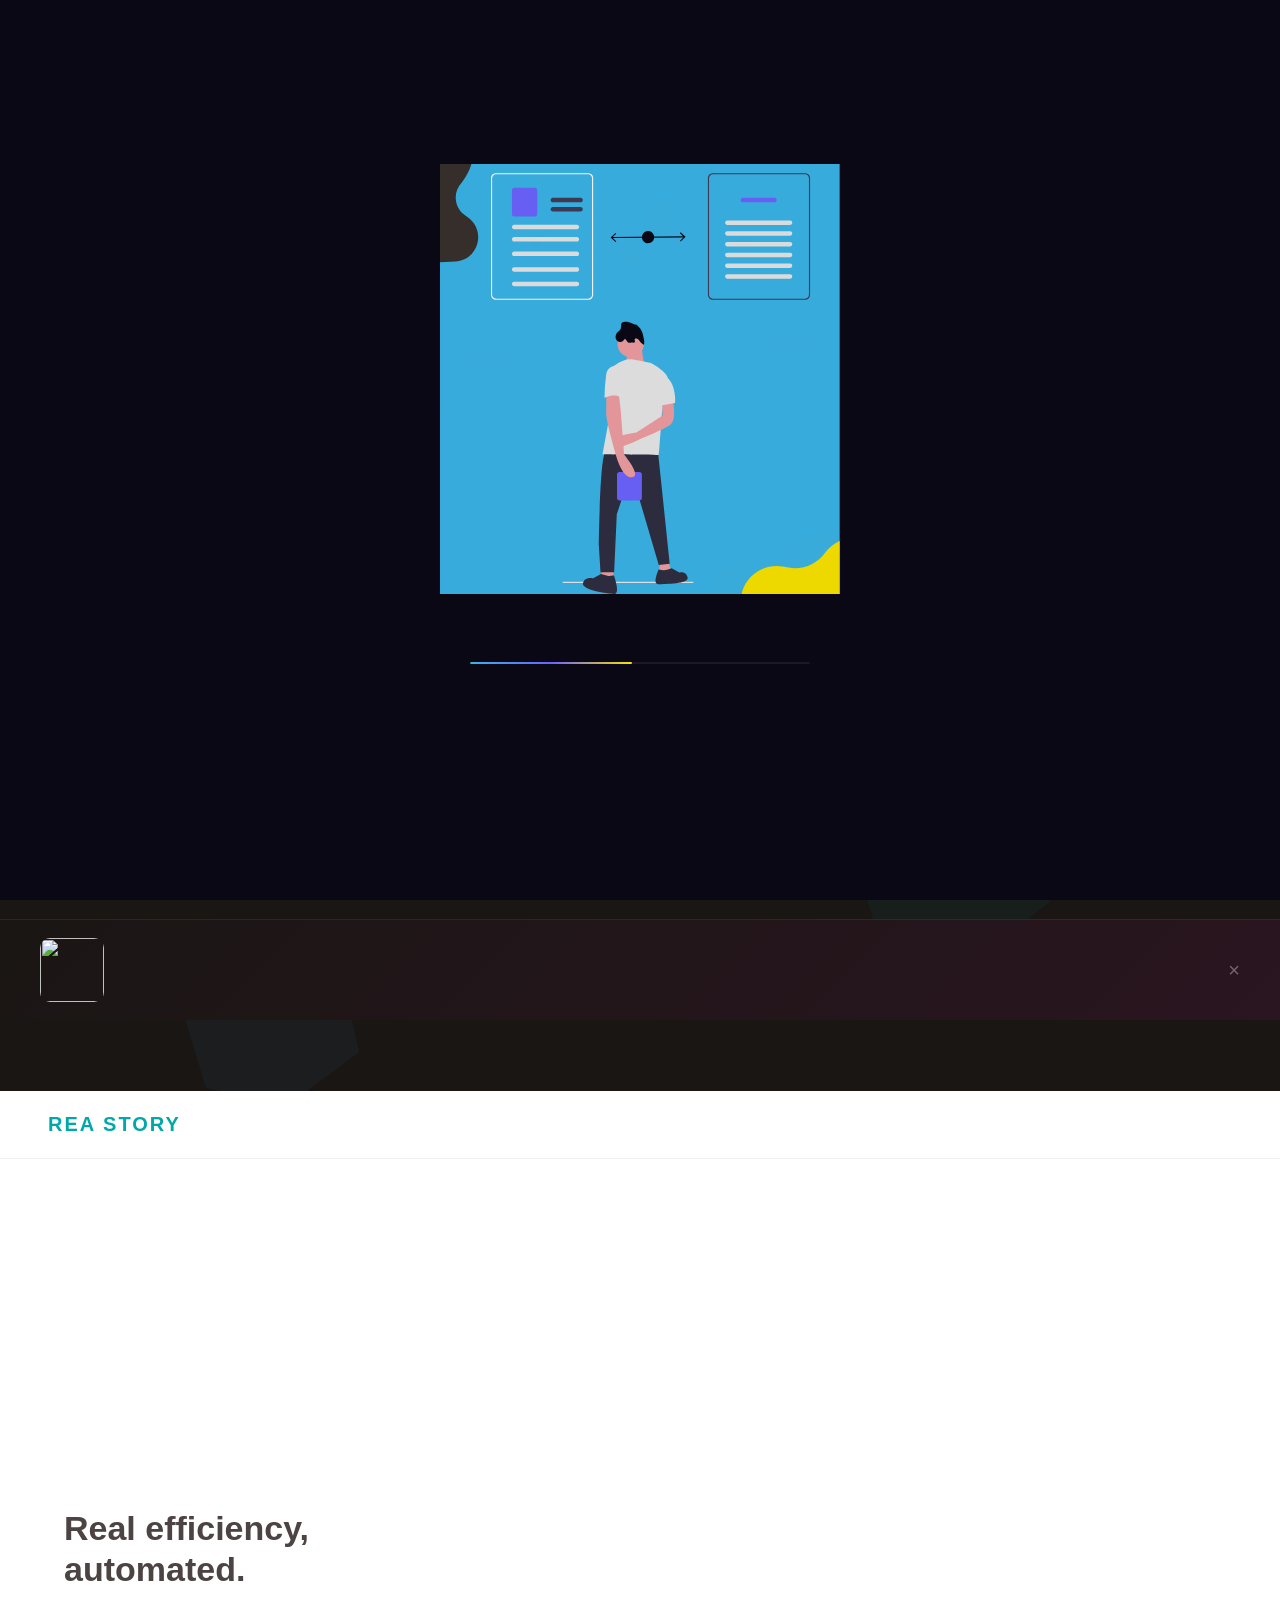
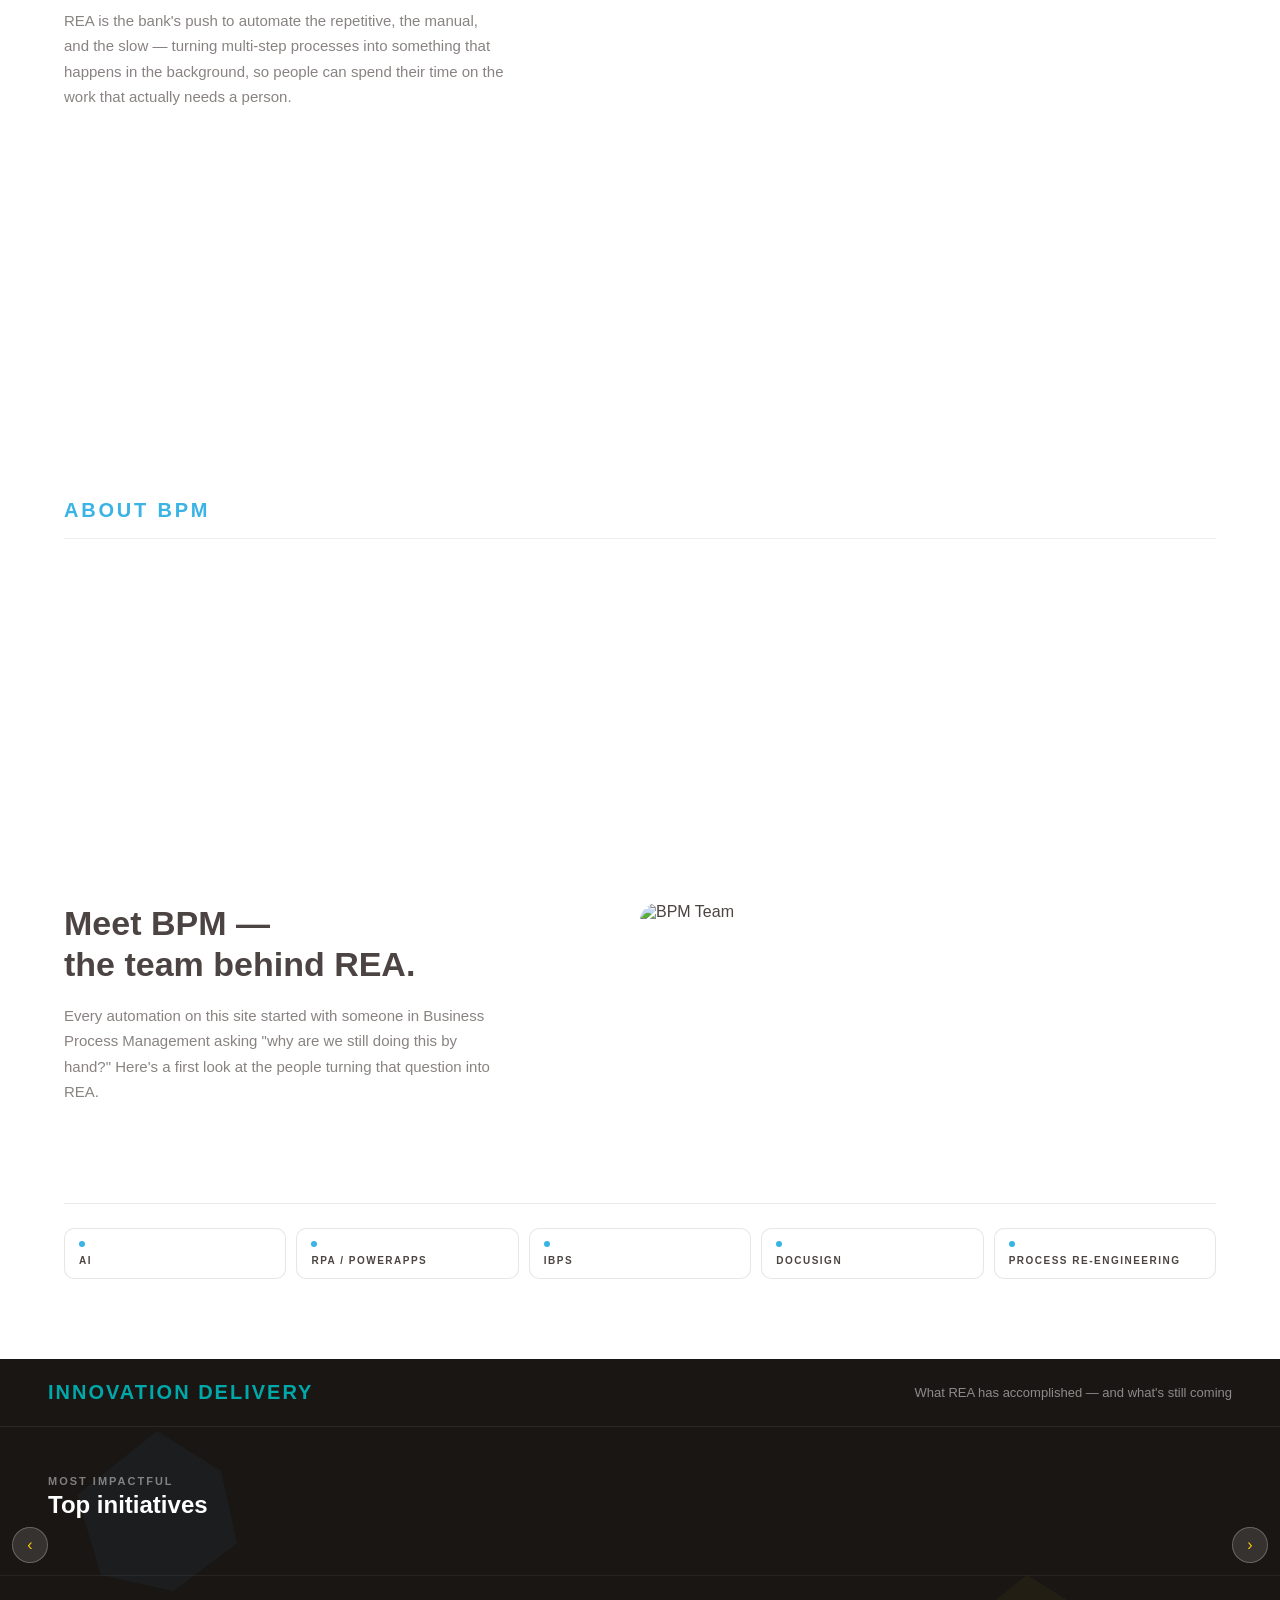
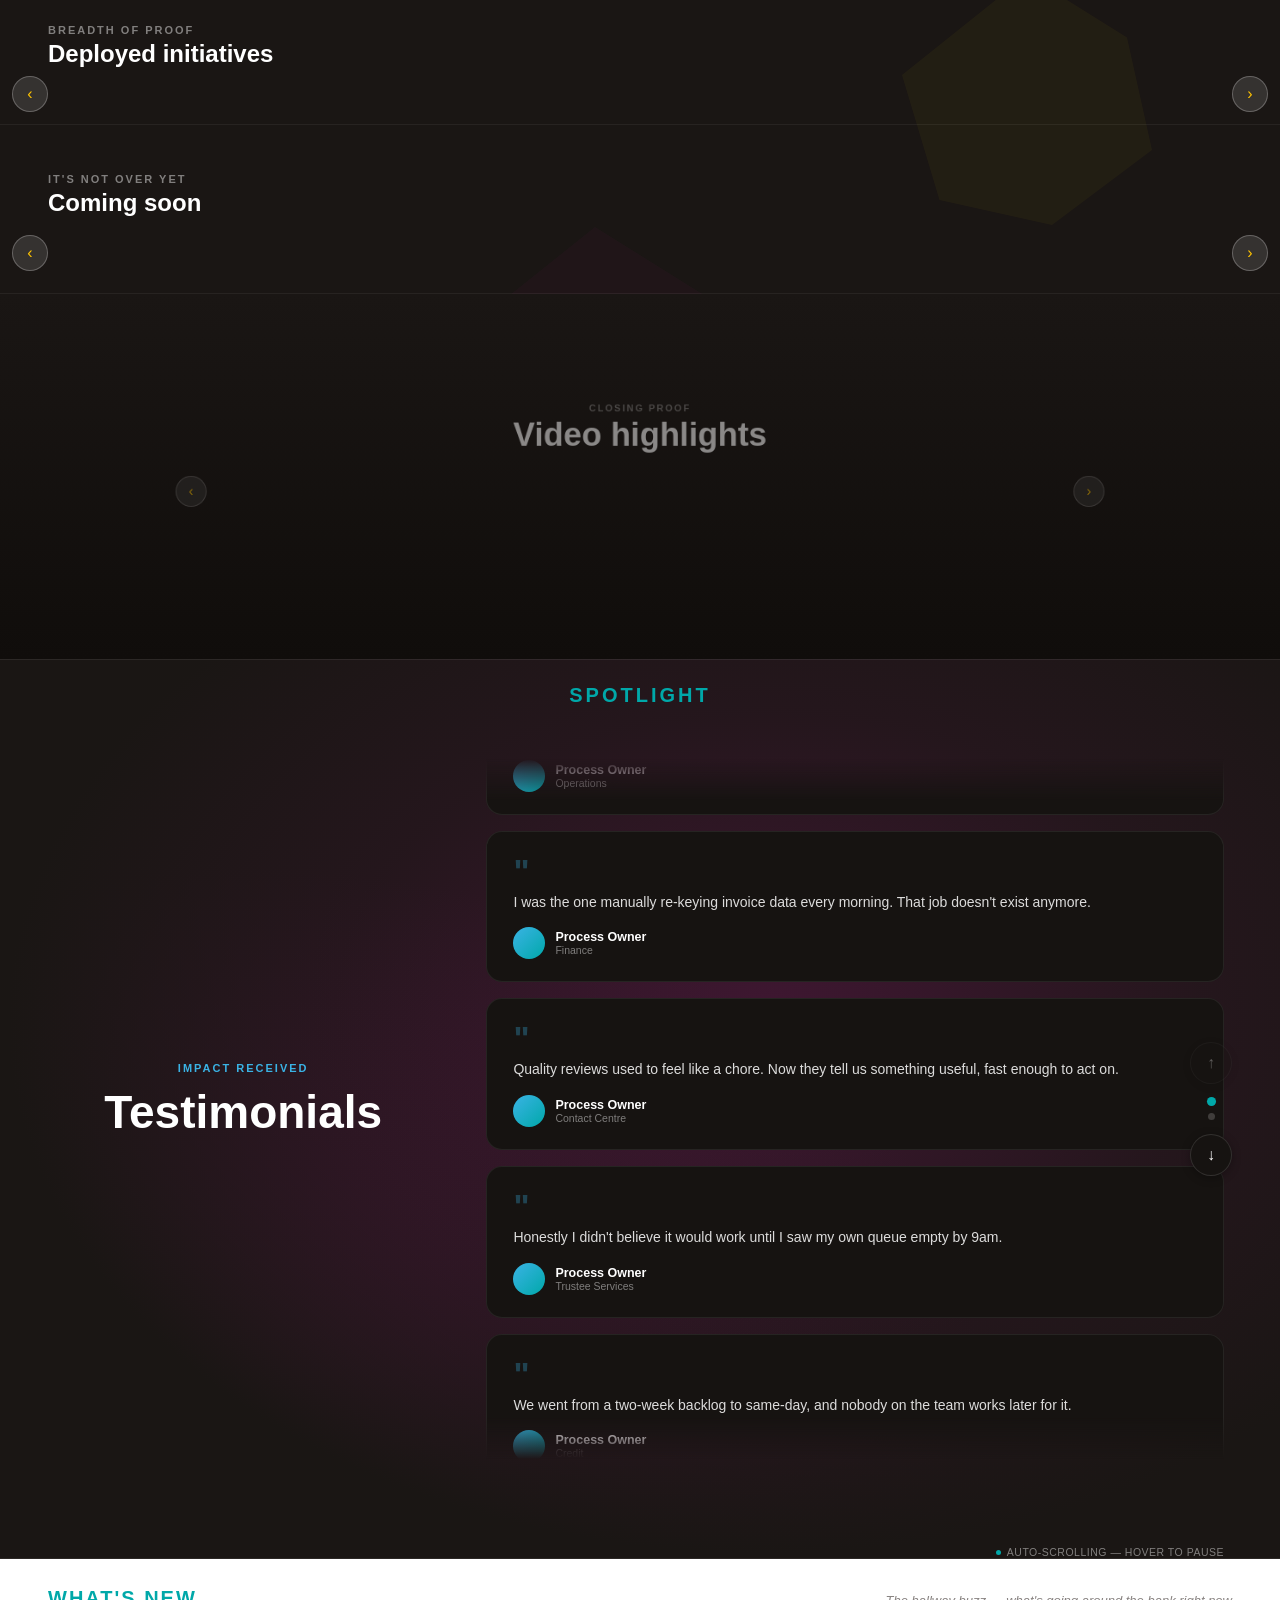
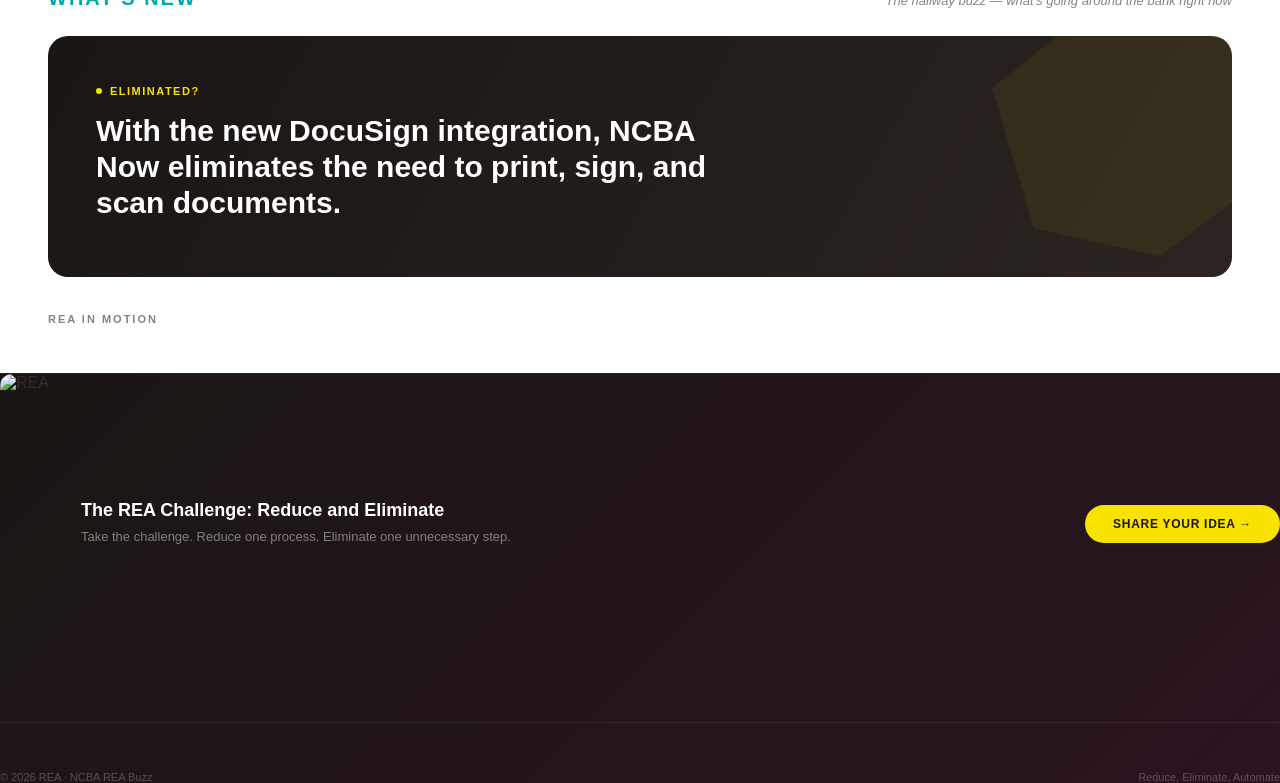
==== index.html @ f78baf96 "Landing banner -> aligned with campaign" ====
<!doctype html>
<html lang="en">

<head>
  <meta charset="UTF-8" />
  <title>REA Buzz</title>
  <link rel="icon" type="image/svg+xml"
    href="[data-uri]">
  <link rel="stylesheet" href="styles.css" />
</head>

<body>
  <!-- CAMPAIGN LOADER — shown once per session, alternates randomly -->
  <div id="campaign-loader" class="campaign-loader">
    <div id="loader-mount" class="loader-mount"></div>
  </div>
  <nav class="masternav">
    <div class="masternav-logo">
      <img
        src="[data-uri]"
        alt="REA Logo" class="masternav-logo-img" />
      <p class="masternav-logo-text">Rea <span class="masternav-logo-accent">Buzz</span></p>
    </div>
    <div class="masternav-links">
      <a href="#sec-landing" class="masternav-link active" data-target="sec-landing">Home</a>
      <a href="#sec-reastory" class="masternav-link" data-target="sec-reastory">REA Story</a>
      <a href="#sec-innovation" class="masternav-link" data-target="sec-innovation">Innovations Delivered</a>
      <a href="#sec-spotlight" class="masternav-link" data-target="sec-spotlight">Testimonials</a>
      <a href="#sec-whatsnew" class="masternav-link" data-target="sec-whatsnew">What's New</a>
      <a href="https://apps.powerapps.com/play/e/7a3eb501-64ec-ed0a-adcb-23e9d3acc947/a/40c8c956-cde8-4a50-93df-ff36cc1200c9?screen=2"
        class="masternav-dashboard-btn" target="_blank">
        <span class="masternav-dashboard-dot"></span>
        Dashboard
      </a>

    </div>
  </nav>

  <section id="sec-landing" class="page-section">
    <!-- Snowflake depth field: layered facets at fixed depths, drift subtly on scroll -->
    <div class="depth-field" id="depthField-landing">
      <div class="depth-shard s1" data-speed="0.04"></div>
      <div class="depth-shard s2" data-speed="0.08"></div>
      <div class="depth-shard s3" data-speed="0.03"></div>
      <div class="depth-shard s4" data-speed="0.06"></div>
      <div class="depth-shard s5" data-speed="0.05"></div>
    </div>



    <!-- MARQUEE: bigger, bolder -->
    <div class="marquee-wrap">
      <a href="#" target="_blank">
        <div class="marquee">
          <span class="marquee-item highlight"><span class="shard"></span><b>120,000+</b> man-hours saved this
            year</span>
          <span class="marquee-item"><span class="shard"></span><b>42</b> initiatives deployed across
            REA</span>
          <span class="marquee-item"><span class="shard"></span><b>KES 380M</b> in cost savings to
            date</span>
          <span class="marquee-item"><span class="shard"></span><b>7</b> verticals actively
            automating</span>
          <span class="marquee-item highlight"><span class="shard"></span><b>120,000+</b> man-hours saved this
            year</span>
          <span class="marquee-item"><span class="shard"></span><b>42</b> initiatives deployed across
            REA</span>
          <span class="marquee-item"><span class="shard"></span><b>KES 380M</b> in cost savings to
            date</span>
          <span class="marquee-item"><span class="shard"></span><b>7</b> verticals actively
            automating</span>
        </div>
      </a>
    </div>

    <!-- UNIFIED LANDING GRID -->
    <div class="landing-layout">

      <!-- TOP ROW: hero text left, video panel right -->
      <div class="hero" id="hero-landing">
        <div class="hero-bg-year">2026</div>
        <div class="hero-content">
          <div class="hero-eyebrow" data-c="hero-eyebrow">
            Reduce Eliminate Automate
          </div>
          <h1>
            <span class="sun">Transforming</span><br />how we
            <span class="accent">work</span> at
            <span class="passion">NCBA</span>.
          </h1>
        </div>
      </div>

      <!-- Video panel sits to the right of the hero text -->
      <div class="panel panel-video" id="video-landing">
        <div class="panel-label">Video highlights</div>
        <div class="video-slider">
          <div class="video-track" id="videoTrack-landing">
            <div class="video-slide" data-slide="0">
              <img class="video-thumb" data-c="video-thumb-0" alt="H1 Summary" />
              <div class="video-play"></div>
              <div class="video-meta">
                <div class="tag" data-c="video-tag-0">H1 Summary · 1 min</div>
                <h4 data-c="video-title-0">Six months of REA, in one sitting</h4>
              </div>
            </div>
            <div class="video-slide" data-slide="1">
              <img class="video-thumb" data-c="video-thumb-1" alt="EVA Video" />
              <div class="video-play"></div>
              <div class="video-meta">
                <div class="tag" data-c="video-tag-1">EVA · 1 min</div>
                <h4 data-c="video-title-1">Inside the assistant powering REA</h4>
              </div>
            </div>
          </div>
          <button class="video-nav prev" onclick="moveSlide_landing(-1)" aria-label="Previous video">‹</button>
          <button class="video-nav next" onclick="moveSlide_landing(1)" aria-label="Next video">›</button>
        </div>
        <div class="video-dots">
          <span class="vdot active" onclick="goToSlide_landing(0)"></span>
          <span class="vdot" onclick="goToSlide_landing(1)"></span>
        </div>
      </div>

      <!-- BOTTOM ROW: featured initiative left, storyhub right — same height -->
      <a href="spotlight.html">
        <div class="panel panel-initiative" id="initiative-landing">
          <div class="panel-label">Featured initiative</div>
          <div class="initiative-art">
            <img data-c="fi-image" alt="Document Approval, reimagined" />
          </div>
          <div class="initiative-body">
            <h3 data-c="fi-title">Document Approval, reimagined</h3>
            <p data-c="fi-body">
              Here's the story behind the workflow that quietly changed how
              the bank signs off on everything.
            </p>
            <a class="cta-link" data-c="fi-cta" href="spotlight.html">See the full story →</a>
          </div>
        </div>
      </a>

      <div class="panel panel-headlines">
        <div class="panel-label">Around the storyhub</div>
        <div class="headline-list" id="list-storyhub">
          <!-- Injected by JS -->
        </div>

        <!-- REA banner fills remaining space -->
        <div class="storyhub-banner">
          <div class="storyhub-banner-bg"></div>
          <div class="storyhub-banner-content">
            <div class="storyhub-banner-eyebrow">Reduce-Eliminate</div>
            <div class="storyhub-banner-title">
              <span class="storyhub-r">R</span>educe.
              <span class="storyhub-e">E</span>liminate.
            </div>
            <p class="storyhub-banner-sub">
              NCBA is on a mission to innovate and champion growth in a fast-moving technological world. Look at the
              processes around you. What can be shortened? What can be removed completely?
            </p>
            <div class="storyhub-banner-actions">
              <button class="dash-btn">Share</button>
            </div>
          </div>
        </div>
      </div>
    </div>
    </div>
    </div>

    <!-- RESOLUTION -->
    <section class="resolution" id="resolution-landing">
      <div class="scroll-cue">
        <div class="chevron">↓</div>
        <span>Keep scrolling for the full story</span>
      </div>
      <a href="https://apps.powerapps.com/play/e/7a3eb501-64ec-ed0a-adcb-23e9d3acc947/a/40c8c956-cde8-4a50-93df-ff36cc1200c9?screen=2"
        target="_blank">
        <button class="dash-btn">
          <span class="dot2"></span> See progress so far
        </button></a>
    </section>
  </section>

  <!-- REA STORY -->
  <section id="sec-reastory" class="page-section">
    <section class="slim-header">
      <div class="slim-eyebrow">REA Story</div>
      <div class="slim-axis">
        <span class="axis-label" id="axLabel0-reastory" onclick="switchPanel(0)">About REA</span>
        <span class="ax-pip lit" id="axPip0Top-reastory" onclick="switchPanel(0)"></span>
        <span class="ax-pip" id="axPip1Top-reastory" onclick="switchPanel(1)"></span>
        <span class="axis-label" id="axLabel1-reastory" onclick="switchPanel(1)">About BPM</span>
      </div>
    </section>

    <button class="stage-arrow left" id="stageLeft-reastory" disabled>
      ‹
    </button>
    <button class="stage-arrow right" id="stageRight-reastory">›</button>
    <div class="stage-track" id="stageTrack-reastory">
      <div class="stage-panel panel-rea">
        <!-- <div class="panel-section-label">About REA</div> -->
        <div class="copy">
          <h2 data-c="rea-heading">Real efficiency,<br />automated.</h2>
          <p data-c="rea-body">
            REA is the bank's push to automate the repetitive, the manual,
            and the slow — turning multi-step processes into something
            that happens in the background, so people can spend their time
            on the work that actually needs a person.
          </p>
        </div>
        <div class="photo">
          <div class="rea-video reveal reveal-delay-3">
            <video autoplay muted loop playsinline>
              <source data-c="rea-video-src" src="media/videos/rea-video.mp4" type="video/mp4" />
            </video>
          </div>
        </div>
      </div>

      <div class="stage-panel panel-bpm">
        <div class="panel-section-label">About BPM</div>
        <div class="copy">
          <h2 data-c="bpm-heading">Meet BPM —<br />the team behind REA.</h2>
          <p data-c="bpm-body">Every automation on this site started with someone
            in Business Process Management asking "why are we still doing this by
            hand?" Here's a first look at the people turning that question into REA.
          </p>
        </div>

        <div class="photo">
          <img data-c="bpm-image" alt="BPM Team" />
        </div>

        <div class="stream-strip">
          <div class="stream-card">
            <div class="stream-dot"></div>
            <div class="stream-name">AI</div>
            <div class="stream-tooltip">Harnessing machine learning and large language models to automate decisions,
              surface insights, and power intelligent assistants like EVA.</div>
          </div>
          <div class="stream-card">
            <div class="stream-dot"></div>
            <div class="stream-name">RPA / PowerApps</div>
            <div class="stream-tooltip">Robotic process automation and low-code apps that eliminate repetitive manual
              tasks and put powerful tools directly in the hands of staff.</div>
          </div>
          <div class="stream-card">
            <div class="stream-dot"></div>
            <div class="stream-name">IBPS</div>
            <div class="stream-tooltip">Intelligent Business Process Solutions that orchestrate end-to-end workflows
              across systems, reducing handoffs and speeding up approvals.</div>
          </div>
          <div class="stream-card">
            <div class="stream-dot"></div>
            <div class="stream-name">DocuSign</div>
            <div class="stream-tooltip">Digital signature workflows that replace paper-based signing, cutting contract
              turnaround from days to minutes across the bank.</div>
          </div>
          <div class="stream-card">
            <div class="stream-dot"></div>
            <div class="stream-name">Process Re-engineering</div>
            <div class="stream-tooltip">Rethinking and redesigning how work gets done — eliminating inefficiencies,
              streamlining processes, and rebuilding operations from the ground up for better results.</div>
          </div>
        </div>


      </div>
    </div>
    </div>
    </div>
    </div>
    </div>
  </section>

  <section id="sec-innovation" class="page-section">
    <div class="depth-field">
      <div class="depth-shard s1" data-speed="0.04"></div>
      <div class="depth-shard s2" data-speed="0.07"></div>
      <div class="depth-shard s3" data-speed="0.03"></div>
      <div class="depth-shard s4" data-speed="0.06"></div>
      <div class="depth-shard s5" data-speed="0.05"></div>
    </div>


    <section class="slim-header">
      <div class="slim-eyebrow" data-c="seclabel">Innovation Delivery</div>
      <div class="slim-sub">
        What REA has accomplished — and what's still coming
      </div>
    </section>

    <!-- ROW 1: TOP RANKED, NETFLIX-STYLE SHELF -->
    <section class="row" id="top-innovation">
      <div class="row-head">
        <div>
          <div class="row-label">Most Impactful</div>
          <div class="row-title">Top initiatives</div>
        </div>
        <!-- <div class="row-note">Ranked by impact, editorially curated</div> -->
      </div>
      <div class="shelf-row">
        <button class="shelf-arrow arrow-left" id="arr-left-initiatives">&#8249;</button>
        <div class="shelf-scroll" id="shelf-initiatives">
          <!-- Injected by JS -->
        </div>
        <button class="shelf-arrow arrow-right" id="arr-right-initiatives">&#8250;</button>
      </div>
      <div class="scroll-dots" id="dots-initiatives"></div>
    </section>

    <!-- ROW 2: DEPLOYED INITIATIVES -->
    <section class="row" id="deployed-innovation">
      <div class="row-head">
        <div>
          <div class="row-label">Breadth of proof</div>
          <div class="row-title">Deployed initiatives</div>
        </div>
        <!-- <div class="row-note">Poster</div> -->
      </div>
      <!-- AFTER -->
      <div class="shelf-row">
        <button class="shelf-arrow arrow-left" id="arr-left-deployed">&#8249;</button>
        <div class="poster-grid" id="grid-deployed">
          <!-- Injected by JS -->
        </div>
        <button class="shelf-arrow arrow-right" id="arr-right-deployed">&#8250;</button>
      </div>
      <div class="scroll-dots" id="dots-deployed"></div>
    </section>

    <!-- ROW 3: COMING SOON -->
    <section class="row" id="soon-innovation">
      <div class="row-head">
        <div>
          <div class="row-label">It's not over yet</div>
          <div class="row-title">Coming soon</div>
        </div>
        <!-- <div class="row-note">Name + one-line description</div> -->
      </div>
      <div class="shelf-row">
        <button class="shelf-arrow arrow-left" id="arr-left-soon">&#8249;</button>
        <div class="soon-grid" id="grid-soon">
          <!-- Injected by JS -->
        </div>
        <button class="shelf-arrow arrow-right" id="arr-right-soon">&#8250;</button>
      </div>
      <div class="scroll-dots" id="dots-soon"></div>
    </section>

    <!-- ROW 4: VIDEO HIGHLIGHTS — zooms/enlarges into a full section as you scroll to it -->
    <section class="video-zoom-spacer" id="vids-innovation">
      <div class="video-zoom-stage">
        <div class="video-zoom-inner" id="videoZoomInner-innovation">
          <div class="row-head">
            <div>
              <div class="row-label">Closing proof</div>
              <div class="row-title video-zoom-title">Video highlights</div>
            </div>
          </div>
          <div class="shelf-row">
            <button class="shelf-arrow arrow-left" id="arr-left-videos">&#8249;</button>
            <div class="video-shelf-scroll" id="shelf-videos">
              <!-- Injected by JS -->
            </div>
            <button class="shelf-arrow arrow-right" id="arr-right-videos">&#8250;</button>
          </div>
          <div class="scroll-dots" id="dots-videos"></div>
        </div>
      </div>
    </section>
  </section>

  <section id="sec-spotlight" class="page-section">
    <div class="depth-field">
      <canvas id="spotlight-confetti"></canvas>
    </div>

    <div class="spotlight-shell">

      <div class="sl-eyebrow-fixed">Spotlight</div>

      <div class="sl-stage" id="slStage-spotlight">
        <!-- ACT 1: TESTIMONIALS -->
        <div class="sl-act active" data-act="0">
          <div class="sl-split-left">
            <div class="sl-split-left-inner">
              <div class="sl-act-label sl-act-label--med">
                Impact received
              </div>
              <div class="sl-act-title">Testimonials</div>
              <div class="sl-act-desc" data-c="sp-testi-desc">

              </div>
            </div>
          </div>
          <div class="sl-split-right">
            <div class="testi-viewport" id="testiViewport-spotlight">
              <div class="testi-track" id="testiTrack-spotlight">
                <div class="testi-card">
                  <div class="testi-mark">"</div>
                  <div class="testi-quote">
                    We used to chase approvals for two days. Now I find out
                    before lunch.
                  </div>
                  <div class="testi-person">
                    <div class="testi-avatar"></div>
                    <div>
                      <div class="testi-name">Process Owner</div>
                      <div class="testi-role">Operations</div>
                    </div>
                  </div>
                </div>
                <div class="testi-card">
                  <div class="testi-mark">"</div>
                  <div class="testi-quote">
                    I was the one manually re-keying invoice data every
                    morning. That job doesn't exist anymore.
                  </div>
                  <div class="testi-person">
                    <div class="testi-avatar"></div>
                    <div>
                      <div class="testi-name">Process Owner</div>
                      <div class="testi-role">Finance</div>
                    </div>
                  </div>
                </div>
                <div class="testi-card">
                  <div class="testi-mark">"</div>
                  <div class="testi-quote">
                    Quality reviews used to feel like a chore. Now they tell
                    us something useful, fast enough to act on.
                  </div>
                  <div class="testi-person">
                    <div class="testi-avatar"></div>
                    <div>
                      <div class="testi-name">Process Owner</div>
                      <div class="testi-role">Contact Centre</div>
                    </div>
                  </div>
                </div>
                <div class="testi-card">
                  <div class="testi-mark">"</div>
                  <div class="testi-quote">
                    Honestly I didn't believe it would work until I saw my own
                    queue empty by 9am.
                  </div>
                  <div class="testi-person">
                    <div class="testi-avatar"></div>
                    <div>
                      <div class="testi-name">Process Owner</div>
                      <div class="testi-role">Trustee Services</div>
                    </div>
                  </div>
                </div>
                <div class="testi-card">
                  <div class="testi-mark">"</div>
                  <div class="testi-quote">
                    We went from a two-week backlog to same-day, and nobody on
                    the team works later for it.
                  </div>
                  <div class="testi-person">
                    <div class="testi-avatar"></div>
                    <div>
                      <div class="testi-name">Process Owner</div>
                      <div class="testi-role">Credit</div>
                    </div>
                  </div>
                </div>
                <div class="testi-card">
                  <div class="testi-mark">"</div>
                  <div class="testi-quote">
                    It's the first automation that actually made my job less
                    stressful, not just faster.
                  </div>
                  <div class="testi-person">
                    <div class="testi-avatar"></div>
                    <div>
                      <div class="testi-name">Process Owner</div>
                      <div class="testi-role">FX Desk</div>
                    </div>
                  </div>
                </div>
              </div>
            </div>
            <div class="testi-hint">
              <span class="dot"></span> Auto-scrolling — hover to pause
            </div>
          </div>
        </div>

        <!-- ACT 2: PEOPLE -->
        <div class="sl-act" data-act="1">
          <div class="sl-split-left">
            <div class="sl-split-left-inner">
              <div class="sl-act-label sl-act-label--coral">
                Impact created
              </div>
              <div class="sl-act-title">People</div>
              <div class="sl-act-desc" data-c="sp-people-desc">
                Who's driving innovative thinking and aiding the REA goals —
                one at a time.
              </div>
            </div>
          </div>
          <div class="sl-split-right">
            <div class="people-grid-wrap">
              <div class="people-grid" id="peopleGrid-spotlight">
                <!-- populated by JS -->
              </div>
            </div>
          </div>
        </div>
      </div>

      <!-- VERTICAL ACT NAVIGATION -->
      <div class="sl-vert-nav">
        <button class="sl-vert-btn" id="actUp-spotlight" disabled>↑</button>
        <div class="sl-vert-dots">
          <div class="sl-vert-dot active" data-act="0"></div>
          <div class="sl-vert-dot" data-act="1"></div>
        </div>
        <button class="sl-vert-btn" id="actDown-spotlight">↓</button>
      </div>
    </div>
  </section>

  <section id="sec-whatsnew" class="page-section">
    <section class="slim-header">
      <div class="slim-eyebrow">What's New</div>
      <div class="slim-sub" data-c="wn-sub">
        The hallway buzz — what's going around the bank right now
      </div>
    </section>

    <div class="page-wrap">
      <!-- SPOTLIGHT CARD: editorially chosen, not date-bound -->
      <div class="spot-card" data-campaign-poster="initiative-001">
        <div class="spot-body">
          <div class="spot-tag"><span class="dot"></span> Eliminated? </div>
          <h2 data-c="wn-pick-heading">
            With the new DocuSign integration, NCBA Now eliminates the need to print, sign, and scan documents.
          </h2>
          <p data-c="wn-pick-body"></p>
        </div>
      </div>

      <!-- BUZZ FEED -->
      <div class="buzz-row-label">REA in Motion</div>
      <div class="buzz-grid" id="grid-buzz"></div>
    </div>

    <!-- ── SITE FOOTER ── -->
    <footer class="site-footer" id="sec-footer">
      <div class="footer-top">
        <img src="https://bpmstoryhub.blob.core.windows.net/media/Images/campaign-exit.png" alt="REA"
          class="footer-logo" />
        <div class="footer-copy">
          <div class="footer-headline">The REA Challenge: Reduce and Eliminate</div>
          <div class="footer-sub">Take the challenge. Reduce one process. Eliminate one unnecessary step.</div>
        </div>
        <button class="footer-cta"
          onclick="window.open('https://apps.powerapps.com/play/e/7a3eb501-64ec-ed0a-adcb-23e9d3acc947/a/40c8c956-cde8-4a50-93df-ff36cc1200c9?hidenavbar=true', '_blank')">
          Share Your Idea →
        </button>
      </div>
      <div class="footer-divider"></div>
      <div class="footer-bottom">
        <div class="footer-legal">© 2026 REA · NCBA REA Buzz</div>
        <div class="footer-legal">Reduce, Eliminate, Automate</div>
      </div>
    </footer>

  </section>


  <!-- Initiative / deployed card modal -->
  <div class="card-modal-overlay" id="cardModal" onclick="closeCardModal()">
    <div class="card-modal" onclick="event.stopPropagation()">
      <button class="card-modal-close" onclick="closeCardModal()">✕</button>
      <div class="card-modal-body">
        <!-- <div class="card-modal-tag" id="cardModalTag"></div> -->
        <h3 class="card-modal-title" id="cardModalTitle"></h3>
        <p class="card-modal-desc" id="cardModalDesc"></p>
        <div class="card-modal-stats" id="cardModalStats"></div>
      </div>
    </div>
  </div>

  <!-- ── CAMPAIGN POPUP SYSTEM ── -->

  <!-- Overlay backdrop (shared by contextual click overlays) -->
  <div id="cp-backdrop" class="cp-backdrop" onclick="closeCampaignOverlay()"></div>

  <!-- Contextual lightbox -->
  <div id="cp-lightbox" class="cp-lightbox">
    <button class="cp-close-btn" onclick="closeCampaignOverlay()">✕</button>
    <img id="cp-lightbox-img" class="cp-lightbox-img" src="" alt="" />
    <div id="cp-lightbox-caption" class="cp-lightbox-caption"></div>
  </div>

  <!-- Scroll-triggered section teaser (slides in from right) -->
  <div id="cp-teaser" class="cp-teaser" onclick="window._cpTeaserClick && window._cpTeaserClick(event)">
    <button class="cp-dismiss-btn" onclick="dismissTeaser()">×</button>
    <img id="cp-teaser-img" class="cp-teaser-img" src="" alt="" />
    <div id="cp-teaser-label" class="cp-teaser-label"></div>
    <div id="cp-teaser-text" class="cp-teaser-text"></div>
    <!-- <a id="cp-teaser-cta" class="cp-teaser-cta" href="#">Learn more →</a> -->
  </div>

  <!-- Exit-intent banner (slides up from bottom) -->
  <div id="cp-exit-banner" class="cp-exit-banner">
    <img id="cp-exit-img" class="cp-exit-img" src="" alt=""
      onclick="window._cpExitClick && window._cpExitClick(event)" />
    <div class="cp-exit-body" onclick="window._cpExitClick && window._cpExitClick(event)">
      <div id="cp-exit-headline" class="cp-exit-headline"></div>
      <div id="cp-exit-sub" class="cp-exit-sub"></div>
    </div>
    <!-- <button id="cp-exit-cta" class="cp-exit-cta" onclick="dismissExitBanner()">See more</button> -->
    <button class="cp-dismiss-x" onclick="dismissExitBanner()">×</button>
  </div>

  <!-- Milestone toast (bottom right) -->
  <div id="cp-toast" class="cp-toast" onclick="window._cpToastClick && window._cpToastClick(event)">
    <img id="cp-toast-img" class="cp-toast-img" src="" alt="" />
    <div class="cp-toast-body">
      <div id="cp-toast-title" class="cp-toast-title"></div>
      <div id="cp-toast-body" class="cp-toast-text"></div>
    </div>
    <button class="cp-toast-close" onclick="dismissToast()">×</button>
  </div>

  <!-- ── CAMPAIGN AD MODAL (shared by teaser / toast / exit banner clicks) ── -->
  <div id="cp-ad-backdrop" class="cp-ad-backdrop" onclick="closeAdModal()"></div>

  <div id="cp-ad-modal" class="cp-ad-modal">
    <button class="cp-close-btn" onclick="closeAdModal()">✕</button>
    <img id="cp-ad-img" class="cp-ad-img" src="" alt="" />
    <div class="cp-ad-body">
      <div id="cp-ad-label" class="cp-ad-label"></div>
      <div id="cp-ad-title" class="cp-ad-title"></div>
      <div id="cp-ad-body" class="cp-ad-desc"></div>
      <!-- <a id="cp-ad-cta" class="cp-ad-cta" href="#" onclick="closeAdModal()">Share →</a> -->
    </div>
  </div>

  <script src="/js/env.js"></script>
  <script type="module" src="/js/main.js"></script>

</body>

</html>
---- styles.css ----
* {
  box-sizing: border-box;
  margin: 0;
  padding: 0;
}

html {
  scroll-behavior: smooth;
}

body {
  font-family: "Century Gothic", "Futura", "Trebuchet MS", sans-serif;
  background: #1a1614;
}

a {
  text-decoration: none;
  color: inherit;
}

/* Initial state — sections start slightly below and invisible */
.page-section {
  opacity: 0;
  transform: translateY(24px);
  transition:
    opacity 0.7s ease,
    transform 0.7s ease;
}

/* Visible state — triggered by IntersectionObserver */
.page-section.section-visible {
  opacity: 1;
  transform: translateY(0);
}

.passion {
  color: #9f197e;
}

.sun {
  color: #f8e200;
}

nav.masternav {
  position: sticky;
  top: 0;
  z-index: 1000;
  display: flex;
  align-items: center;
  justify-content: space-between;
  padding: 14px 48px;
  background: rgba(26, 22, 20, 0.92);
  backdrop-filter: blur(10px);
  border-bottom: 1px solid rgba(255, 255, 255, 0.08);
}

.masternav-logo {
  font-weight: bold;
  color: #fff;
  font-size: 14px;
  letter-spacing: 1px;
  text-transform: uppercase;
  display: flex;
  align-items: center;
}

.masternav-logo span {
  color: #3ab3e5;
}

.masternav-links {
  display: flex;
}

.masternav-link {
  font-size: 13px;
  font-weight: bold;
  color: rgba(255, 255, 255, 0.55);
  letter-spacing: 0.5px;
  text-transform: uppercase;
  position: relative;
  padding-bottom: 4px;
  margin-right: 36px;
  transition: color 0.25s;
}

.masternav-link:last-child {
  margin-right: 0;
}

.masternav-link:hover {
  color: #3ab3e5;
}

.masternav-link.active {
  color: #fff;
}

.masternav-link.active::after {
  content: "";
  position: absolute;
  bottom: -2px;
  left: 0;
  right: 0;
  height: 2px;
  background: #f8e200;
}

.masternav-dashboard-btn {
  display: inline-flex;
  align-items: center;
  gap: 8px;
  margin-left: 20px;
  padding: 8px 20px;
  background: #f8e200;
  color: #1a1614;
  font-size: 12px;
  font-weight: bold;
  letter-spacing: 0.5px;
  border-radius: 30px;
  text-decoration: none;
  transition:
    background 0.2s,
    transform 0.2s;
  flex-shrink: 0;
}

.masternav-dashboard-btn:hover {
  background: #fff;
  transform: translateY(-1px);
}

.masternav-dashboard-dot {
  width: 7px;
  height: 7px;
  border-radius: 50%;
  background: #1a1614;
  flex-shrink: 0;
}

/* ===== SECTION: landing ===== */
#sec-landing {
  --cocoa-landing: #39302d;
  --med-landing: #3ab3e5;
  --sky-landing: #e4032c;
  --sun-landing: #f8e200;
  --passion-landing: #9f197e;
  --coral-landing: #00a8a9;
  --txt-major-landing: rgba(57, 48, 45, 0.9);
  --txt-minor-landing: rgba(57, 48, 45, 0.6);
  --txt-major-inv-landing: rgba(255, 255, 255, 0.9);
  --txt-minor-inv-landing: rgba(255, 255, 255, 0.6);
}

#sec-landing * {
  box-sizing: border-box;
  margin: 0;
  padding: 0;
}

#sec-landing {
  scroll-behavior: smooth;
}

#sec-landing {
  font-family: "Century Gothic", "Futura", "Trebuchet MS", sans-serif;
  background: #1a1614;
  color: rgba(255, 255, 255, 0.9);
  overflow-x: hidden;
}

#sec-landing a {
  text-decoration: none;
  color: inherit;
}

#sec-landing .depth-field {
  position: absolute;
  top: 0;
  left: 0;
  right: 0;
  bottom: 0;
  z-index: 0;
  pointer-events: none;
  overflow: hidden;
}

#sec-landing .depth-shard {
  position: absolute;
  width: 200px;
  height: 200px;
  background: var(--med-landing);
  clip-path: polygon(50% 0%, 90% 25%, 100% 70%, 60% 100%, 15% 90%, 0% 40%);
  will-change: transform;
}

#sec-landing .depth-shard.s1 {
  top: 6%;
  left: 8%;
  width: 160px;
  height: 160px;
  background: var(--med-landing);
  opacity: 0.05;
}

#sec-landing .depth-shard.s2 {
  top: 18%;
  right: 10%;
  width: 260px;
  height: 260px;
  background: var(--sun-landing);
  opacity: 0.04;
}

#sec-landing .depth-shard.s3 {
  top: 46%;
  left: 38%;
  width: 340px;
  height: 340px;
  background: var(--passion-landing);
  opacity: 0.05;
}

#sec-landing .depth-shard.s4 {
  top: 68%;
  right: 18%;
  width: 200px;
  height: 200px;
  background: var(--coral-landing);
  opacity: 0.06;
}

#sec-landing .depth-shard.s5 {
  top: 84%;
  left: 14%;
  width: 180px;
  height: 180px;
  background: var(--med-landing);
  opacity: 0.05;
}

#sec-landing .depth-progress {
  position: absolute;
  top: 50%;
  right: 28px;
  transform: translateY(-50%);
  z-index: 50;
  display: flex;
  flex-direction: column;
  gap: 18px;
  align-items: center;
}

#sec-landing .depth-progress .pf-shard {
  width: 11px;
  height: 11px;
  background: rgba(255, 255, 255, 0.18);
  clip-path: polygon(50% 0%, 90% 25%, 100% 70%, 60% 100%, 15% 90%, 0% 40%);
  transition:
    background 0.3s,
    transform 0.3s;
}

#sec-landing .depth-progress .pf-shard.active {
  background: var(--sun-landing);
  transform: scale(1.4);
}

#sec-landing .depth-progress .pf-line {
  width: 1px;
  height: 18px;
  background: rgba(255, 255, 255, 0.12);
}

#sec-landing nav {
  position: sticky;
  top: 0;
  z-index: 100;
  display: flex;
  align-items: center;
  justify-content: space-between;
  padding: 16px 48px;
  background: rgba(26, 22, 20, 0.85);
  backdrop-filter: blur(10px);
  border-bottom: 1px solid rgba(255, 255, 255, 0.08);
}


#sec-landing .nav-logo img {
  height: 26px;
  opacity: 0.9;
  filter: brightness(0) invert(1);
}

#sec-landing .navlinks {
  display: flex;
}

#sec-landing .navlinks a {
  font-size: 13px;
  font-weight: bold;
  color: rgba(255, 255, 255, 0.55);
  letter-spacing: 0.5px;
  text-transform: uppercase;
  position: relative;
  padding-bottom: 4px;
  margin-right: 36px;
  transition: color 0.25s;
}

#sec-landing .navlinks a:last-child {
  margin-right: 0;
}

#sec-landing .navlinks a:hover {
  color: var(--med-landing);
}

#sec-landing .navlinks a.active {
  color: #fff;
}

#sec-landing .navlinks a.active::after {
  content: "";
  position: absolute;
  bottom: -2px;
  left: 0;
  right: 0;
  height: 2px;
  background: var(--sun-landing);
}

#sec-landing .marquee-wrap {
  background: #0f0c0b;
  overflow: hidden;
  border-bottom: 2px solid var(--sun-landing);
  position: relative;
  padding: 22px 0;
}

#sec-landing .marquee {
  display: flex;
  align-items: center;
  white-space: nowrap;
  animation: scrollMarquee-landing 18s linear infinite;
}

#sec-landing .marquee-item {
  display: flex;
  align-items: baseline;
  gap: 14px;
  padding: 0 44px;
  font-size: 26px;
  font-weight: bold;
  color: rgba(255, 255, 255, 0.45);
  margin-right: 6px;
}

#sec-landing .marquee-item .shard {
  margin-right: 8px;
}

#sec-landing .marquee-item b {
  margin-right: 6px;
  color: rgba(255, 255, 255, 0.9);
  font-size: 34px;
  letter-spacing: -0.5px;
}

#sec-landing .marquee-item.highlight b {
  color: var(--sun-landing);
}

#sec-landing .shard {
  width: 18px;
  height: 18px;
  background: var(--med-landing);
  clip-path: polygon(50% 0%, 100% 50%, 50% 100%, 0% 50%);
  opacity: 0.7;
  flex-shrink: 0;
}

@keyframes scrollMarquee-landing {
  0% {
    transform: translateX(0);
  }

  100% {
    transform: translateX(-50%);
  }
}

/* #sec-landing .hero {
  position: relative;
  padding: 100px 48px 64px;
  background: transparent;
  overflow: hidden;
  z-index: 1;
} */

/* Unified landing layout — 2 columns, 2 rows */
#sec-landing .landing-layout {
  display: grid;
  grid-template-columns: 1fr 1fr;
  grid-template-rows: auto auto;
  gap: 20px;
  padding: 0 40px 40px;
}

/* TOP ROW — hero text left */
#sec-landing .hero {
  grid-column: 1;
  grid-row: 1;
  position: relative;
  padding: 48px 0 40px;
  overflow: hidden;
}

/* TOP ROW — video panel right */
#sec-landing .panel-video {
  grid-column: 2;
  grid-row: 1;
  background: #0f0c0b;
  border: 1px solid rgba(255, 255, 255, 0.06);
  border-radius: 14px;
  min-height: 300px;
  display: flex;
  flex-direction: column;
}

/* BOTTOM ROW — featured initiative left */
#sec-landing .panel-initiative {
  grid-column: 1;
  grid-row: 2;
  background: #0f0c0b;
  border: 1px solid rgba(255, 255, 255, 0.06);
  border-radius: 14px;
  display: flex;
  flex-direction: column;
}

/* BOTTOM ROW — storyhub right, same height as initiative */
#sec-landing .panel-headlines {
  grid-column: 2;
  grid-row: 2;
  background: #0f0c0b;
  border: 1px solid rgba(255, 255, 255, 0.06);
  border-radius: 14px;
  overflow: visible;
  height: auto;
  display: flex;
  flex-direction: column;
}


/* Banner fills remaining space */
#sec-landing .storyhub-banner {
  margin-top: auto;
  position: relative;
  overflow: hidden;
  border-radius: 0 0 14px 14px;
  min-height: 160px;
  display: flex;
  flex-direction: row;
  align-items: flex-end;
  gap: 16px;
  padding: 24px 22px;
  flex-shrink: 0;
}

/* Gradient background — dark cocoa into passion */
#sec-landing .storyhub-banner-bg {
  position: absolute;
  inset: 0;
  background:
    radial-gradient(
      ellipse at 80% 20%,
      rgba(159, 25, 126, 0.45) 0%,
      transparent 60%
    ),
    radial-gradient(
      ellipse at 20% 90%,
      rgba(58, 179, 229, 0.15) 0%,
      transparent 50%
    ),
    linear-gradient(160deg, #1a1614 0%, #2a1520 100%);
  pointer-events: none;
}

/* Crosshatch texture overlay */
#sec-landing .storyhub-banner-bg::after {
  content: "";
  position: absolute;
  inset: 0;
  background: repeating-linear-gradient(
    45deg,
    rgba(255, 255, 255, 0.015) 0 1px,
    transparent 1px 12px
  );
  pointer-events: none;
}

#sec-landing .storyhub-banner-content {
  position: relative;
  z-index: 1;
  flex: 1;
  min-width: 0;
  display: flex;
  flex-direction: row;
  align-items: center;
  gap: 6px;
}

#sec-landing .storyhub-banner .dash-btn {
  /* flex-shrink: 0;               never shrinks, stays full size */
  /* align-self: flex-end;         pins to the bottom of the banner */
  /* white-space: nowrap; */
  font-size: 12px;
  padding: 10px 20px;
}

#sec-landing .storyhub-banner-actions {
  display: flex;
  justify-content: flex-end;   /* pushes button to the right */
  margin-top: 2px;
}

#sec-landing .storyhub-banner-eyebrow {
  font-size: 9px;
  font-weight: bold;
  letter-spacing: 0.15em;
  text-transform: uppercase;
  color: rgba(255, 255, 255, 0.35);
}

#sec-landing .storyhub-banner-title {
  font-size: 22px;
  font-weight: bold;
  line-height: 1.15;
  letter-spacing: -0.02em;
  color: #fff;
}

/* Each letter gets its brand colour */
#sec-landing .storyhub-r { color: var(--coral-landing); }
#sec-landing .storyhub-e { color: var(--sun-landing); }
#sec-landing .storyhub-a { color: var(--med-landing); }

#sec-landing .storyhub-banner-sub {
  font-size: 12px;
  color: rgba(255, 255, 255, 0.45);
  line-height: 1.6;
  max-width: 260px;
  margin-top: 4px;
}


/* 2026 watermark — stays in hero, left side */
#sec-landing .hero-bg-year {
  position: absolute;
  top: -40px;
  left: -20px;
  font-size: 300px;
  font-weight: bold;
  color: #fff;
  opacity: 0.04;
  line-height: 1;
  letter-spacing: -10px;
  pointer-events: none;
  user-select: none;
  z-index: 0;
}

/* Remove the old grid-wrap since it's no longer needed */
#sec-landing .grid-wrap { display: contents; }


#sec-landing .hero-content {
  position: relative;
  z-index: 1;
}

#sec-landing .hero-eyebrow {
  font-size: 13px;
  font-weight: bold;
  letter-spacing: 2px;
  text-transform: uppercase;
  color: var(--coral-landing);
  margin-bottom: 18px;
}

#sec-landing .hero h1 {
  font-size: 54px;
  line-height: 1.08;
  font-weight: bold;
  color: #fff;
  max-width: 680px;
  letter-spacing: -0.5px;
}

#sec-landing .hero h1 .accent {
  color: var(--med-landing);
}

#sec-landing .hero p.sub {
  margin-top: 22px;
  font-size: 18px;
  color: rgba(255, 255, 255, 0.6);
  max-width: 560px;
  line-height: 1.6;
}



#sec-landing .panel {
  border-radius: 14px;
  overflow: hidden;
  position: relative;
}

#sec-landing .panel-label {
  font-size: 11px;
  font-weight: bold;
  letter-spacing: 1.5px;
  text-transform: uppercase;
  padding: 16px 20px 0;
}

/* #sec-landing .panel-initiative {
  grid-column: 1;
  grid-row: 1 / span 2;
  background: #0f0c0b;
  border: 1px solid rgba(255, 255, 255, 0.06);
  display: flex;
  flex-direction: column;
} */

#sec-landing .panel-initiative .panel-label {
  color: var(--sun-landing);
  opacity: 0.9;
}

#sec-landing .initiative-art {
  margin: 16px 20px 0;
  border-radius: 10px;
  background:
    linear-gradient(135deg, rgba(58, 179, 229, 0.25), rgba(159, 25, 126, 0.2)),
    repeating-linear-gradient(
      45deg,
      rgba(255, 255, 255, 0.02) 0 2px,
      transparent 2px 14px
    );
  min-height: 200px;
  display: flex;
  align-items: center;
  justify-content: center;
}

#sec-landing .initiative-art .facet {
  width: 100px;
  height: 100px;
  background: var(--sun-landing);
  opacity: 0.8;
  clip-path: polygon(50% 0%, 90% 25%, 100% 70%, 60% 100%, 15% 90%, 0% 40%);
}

#sec-landing .initiative-body {
  padding: 24px 28px 28px;
  flex: 1;
  display: flex;
  flex-direction: column;
}

#sec-landing .initiative-body h3 {
  font-size: 26px;
  color: #fff;
  font-weight: bold;
  margin-bottom: 12px;
}

#sec-landing .initiative-body p {
  color: rgba(255, 255, 255, 0.55);
  font-size: 14px;
  line-height: 1.65;
  margin-bottom: 20px;
  max-width: 420px;
}

#sec-landing .stat-row {
  display: flex;
  margin-bottom: 22px;
}

#sec-landing .stat {
  margin-right: 30px;
}

#sec-landing .stat .num {
  font-size: 24px;
  font-weight: bold;
  color: var(--med-landing);
}

#sec-landing .stat .lbl {
  font-size: 10px;
  color: rgba(255, 255, 255, 0.45);
  text-transform: uppercase;
  letter-spacing: 1px;
}

#sec-landing .cta-link {
  display: inline-flex;
  align-items: center;
  gap: 8px;
  margin-top: auto;
  font-size: 13px;
  font-weight: bold;
  color: #fff;
  border-bottom: 2px solid var(--med-landing);
  padding-bottom: 4px;
  width: fit-content;
}

/* #sec-landing .panel-video {
  grid-column: 2;
  grid-row: 1;
  background: #0f0c0b;
  border: 1px solid rgba(255, 255, 255, 0.06);
  min-height: 260px;
  display: flex;
  flex-direction: column;
} */

#sec-landing .panel-video .panel-label {
  color: var(--sun-landing);
  opacity: 0.9;
}

#sec-landing .video-slider {
  position: relative;
  flex: 1;
  overflow: hidden;
  margin: 14px 0 0;
}

#sec-landing .video-track {
  display: flex;
  height: 100%;
  transition: transform 0.4s ease;
}

#sec-landing .video-slide {
  flex: 0 0 100%;
  position: relative;
  display: flex;
  align-items: center;
  justify-content: center;
  min-height: 200px;
}

#sec-landing .video-play {
  width: 58px;
  height: 58px;
  border-radius: 50%;
  background: rgba(255, 255, 255, 0.95);
  display: flex;
  align-items: center;
  justify-content: center;
  cursor: pointer;
  transition: transform 0.2s;
  z-index: 2;
}

#sec-landing .video-play:hover {
  transform: scale(1.08);
}

#sec-landing .video-play::after {
  content: "";
  width: 0;
  height: 0;
  border-top: 11px solid transparent;
  border-bottom: 11px solid transparent;
  border-left: 17px solid #1a1614;
  margin-left: 3px;
}

#sec-landing .video-meta {
  position: absolute;
  bottom: 18px;
  left: 20px;
  color: #fff;
  z-index: 2;
}

#sec-landing .video-meta .tag {
  font-size: 10px;
  color: var(--sun-landing);
  font-weight: bold;
  letter-spacing: 1px;
  text-transform: uppercase;
  margin-bottom: 4px;
}

#sec-landing .video-meta h4 {
  font-size: 16px;
  font-weight: bold;
}

#sec-landing .video-nav {
  position: absolute;
  top: 50%;
  transform: translateY(-50%);
  width: 30px;
  height: 30px;
  border-radius: 50%;
  background: rgba(255, 255, 255, 0.1);
  display: flex;
  align-items: center;
  justify-content: center;
  color: #fff;
  font-size: 14px;
  cursor: pointer;
  z-index: 3;
  transition: background 0.2s;
  border: none;
}

#sec-landing .video-nav:hover {
  background: rgba(255, 255, 255, 0.22);
}

#sec-landing .video-nav.prev {
  left: 12px;
}

#sec-landing .video-nav.next {
  right: 12px;
}

#sec-landing .video-dots {
  display: flex;
  justify-content: center;
  gap: 6px;
  padding: 10px 0 14px;
}

#sec-landing .video-dots .vdot {
  width: 6px;
  height: 6px;
  border-radius: 50%;
  background: rgba(255, 255, 255, 0.18);
  transition: background 0.2s;
  cursor: pointer;
}

#sec-landing .video-dots .vdot.active {
  background: var(--sun-landing);
}

/* #sec-landing .panel-headlines {
  grid-column: 2;
  grid-row: 2;
  background: #0f0c0b;
  border: 1px solid rgba(255, 255, 255, 0.06);
} */

#sec-landing .panel-headlines .panel-label {
  color: var(--passion-landing);
}

/* REPLACE with */
#sec-landing .headline-list {
  padding: 14px 20px 18px;
  max-height: none;
  overflow-y: visible;
}

#sec-landing .headline-list::-webkit-scrollbar {
  display: none;
}

#sec-landing .headline-list::-webkit-scrollbar-thumb {
  background: var(--passion-landing);
  border-radius: 3px;
  opacity: 0.5;
}

#sec-landing .headline-list::-webkit-scrollbar-track {
  background: transparent;
}

#sec-landing .headline-item {
  display: flex;
  align-items: flex-start;
  gap: 12px;
  padding: 11px 0;
  border-bottom: 1px solid rgba(255, 255, 255, 0.08);
  cursor: pointer;
}

#sec-landing .headline-item:last-child {
  border-bottom: none;
  padding-bottom: 0;
}

#sec-landing .headline-item .dot {
  width: 7px;
  height: 7px;
  border-radius: 50%;
  background: var(--passion-landing);
  margin-top: 7px;
  flex-shrink: 0;
}

#sec-landing .headline-item .htext .sec {
  font-size: 10px;
  font-weight: bold;
  text-transform: uppercase;
  letter-spacing: 1px;
  color: var(--coral-landing);
  margin-bottom: 3px;
}

#sec-landing .headline-item .htext h5 {
  font-size: 14px;
  font-weight: bold;
  color: #fff;
  margin-bottom: 0;
  line-height: 1.3;
}

#sec-landing .headline-item .htext p {
  display: none;
}

#sec-landing .resolution {
  display: flex;
  align-items: center;
  justify-content: space-between;
  padding: 8px 48px 80px;
  flex-wrap: wrap;
  gap: 24px;
  position: relative;
  z-index: 1;
}

#sec-landing .scroll-cue {
  display: flex;
  align-items: center;
  gap: 12px;
  color: #fff;
  font-size: 16px;
  font-weight: bold;
  letter-spacing: 0.5px;
}

#sec-landing .scroll-cue .chevron {
  width: 30px;
  height: 30px;
  border-radius: 50%;
  border: 1.5px solid rgba(255, 255, 255, 0.25);
  display: flex;
  align-items: center;
  justify-content: center;
  animation: bob-landing 1.8s ease-in-out infinite;
}

@media (prefers-reduced-motion: reduce) {
  #sec-landing .scroll-cue .chevron {
    animation: none;
  }
}

@keyframes bob-landing {
  0%,
  100% {
    transform: translateY(0);
  }

  50% {
    transform: translateY(5px);
  }
}

#sec-landing .dash-btn {
  background: var(--sun-landing);
  color: #1a1614;
  font-weight: bold;
  font-size: 15px;
  padding: 16px 32px;
  border-radius: 30px;
  border: none;
  cursor: pointer;
  display: flex;
  align-items: center;
  gap: 10px;
  transition: background 0.2s;
}

#sec-landing .dash-btn:hover {
  background: #fff;
}

#sec-landing .dash-btn .dot2 {
  width: 8px;
  height: 8px;
  border-radius: 50%;
  background: var(--cocoa-landing);
}

@media (max-width: 900px) {
  #sec-landing .depth-progress {
    display: none;
  }

  #sec-landing nav {
    padding: 14px 20px;
  }

  #sec-landing .navlinks {
    display: none;
  }

  #sec-landing .hero {
    padding: 64px 20px 48px;
  }

  #sec-landing .hero h1 {
    font-size: 34px;
  }

  #sec-landing .hero-bg-year {
    font-size: 160px;
    top: -10px;
  }

  #sec-landing .grid-wrap {
    padding: 8px 20px 48px;
  }


  #sec-landing .panel-initiative {
    grid-column: 1;
    grid-row: auto;
  }

  #sec-landing .panel-video {
    grid-column: 1;
    grid-row: auto;
  }

  #sec-landing .panel-headlines {
    grid-column: 2;
    grid-row: 2;
    background: #0f0c0b;
    border: 1px solid rgba(255, 255, 255, 0.06);
    overflow: visible;
    height: auto;
  }


  #sec-landing .resolution {
    padding: 8px 20px 56px;
    flex-direction: column;
    align-items: flex-start;
  }
}

#sec-landing {
  overflow: hidden;
}

#sec-landing .initiative-art {
  position: relative;
  overflow: hidden;
}

#sec-landing .initiative-art img {
  position: absolute;
  inset: 0;
  width: 100%;
  height: 100%;
  object-fit: cover;
}

#sec-landing .video-thumb {
  position: absolute;
  inset: 0;
  width: 100%;
  height: 100%;
  object-fit: cover;
  z-index: 1;
}

#sec-landing .marquee-wrap:hover .marquee {
  animation-play-state: paused;
}

.highlight-section {
  position: relative;
  overflow: hidden;
  animation: none;
}

.highlight-section.sparkle-active {
  animation: sparkle-zoom 2s ease forwards;
  overflow: visible;
  box-shadow:
    0 0 0 2px rgba(248, 226, 0, 0),
    0 0 0 0px rgba(248, 226, 0, 0);
}

@keyframes sparkle-zoom {
  0% {
    transform: scale(1);
    box-shadow:
      0 0 0 2px rgba(248, 226, 0, 0),
      0 0 0px 0px rgba(248, 226, 0, 0);
  }

  20% {
    transform: scale(1.06);
    box-shadow:
      0 0 0 2px rgba(248, 226, 0, 0.9),
      0 0 24px 6px rgba(248, 226, 0, 0.25);
  }

  60% {
    transform: scale(1.06);
    box-shadow:
      0 0 0 2px rgba(248, 226, 0, 0.7),
      0 0 32px 10px rgba(248, 226, 0, 0.15);
  }

  100% {
    transform: scale(1);
    box-shadow:
      0 0 0 2px rgba(248, 226, 0, 0),
      0 0 0px 0px rgba(248, 226, 0, 0);
  }
}

.highlight-section::after {
  content: "";
  position: absolute;
  top: -50%;
  left: -150%;
  width: 80px;
  height: 200%;
  background: linear-gradient(
    105deg,
    transparent 20%,
    rgba(255, 255, 255, 0.08) 35%,
    rgba(248, 226, 0, 0.55) 50%,
    rgba(255, 255, 255, 0.08) 65%,
    transparent 80%
  );
  animation: sparkle 1.8s ease forwards;
  pointer-events: none;
  z-index: 10;
  filter: blur(4px);
}

@keyframes sparkle {
  0% {
    left: -150%;
    opacity: 0;
    transform: skewX(-15deg) scaleY(1);
  }

  10% {
    opacity: 1;
  }

  50% {
    left: 60%;
    opacity: 1;
    transform: skewX(-15deg) scaleY(1.4);
  }

  80% {
    opacity: 0.6;
  }

  100% {
    left: 150%;
    opacity: 0;
    transform: skewX(-15deg) scaleY(1);
  }
}

/* ===== SECTION: reastory ===== */
#sec-reastory {
  --cocoa-reastory: #39302d;
  --med-reastory: #3ab3e5;
  --sky-reastory: #e4032c;
  --sun-reastory: #f8e200;
  --passion-reastory: #9f197e;
  --coral-reastory: #00a8a9;
  --txt-major-reastory: rgba(57, 48, 45, 0.9);
  --txt-minor-reastory: rgba(57, 48, 45, 0.6);
  --txt-major-inv-reastory: rgba(255, 255, 255, 0.9);
  --txt-minor-inv-reastory: rgba(255, 255, 255, 0.6);
}

#sec-reastory * {
  box-sizing: border-box;
  margin: 0;
  padding: 0;
}

#sec-reastory {
  font-family: "Century Gothic", "Futura", "Trebuchet MS", sans-serif;
  background: #fff;
  color: var(--txt-major-reastory);
  overflow-x: hidden;
}

#sec-reastory a {
  text-decoration: none;
  color: inherit;
}

#sec-reastory nav {
  position: sticky;
  top: 0;
  z-index: 100;
  display: flex;
  align-items: center;
  justify-content: space-between;
  padding: 16px 48px;
  background: rgba(255, 255, 255, 0.95);
  backdrop-filter: blur(8px);
  border-bottom: 1px solid rgba(57, 48, 45, 0.1);
}

#sec-reastory .nav-logo img {
  height: 26px;
  opacity: 0.85;
}

#sec-reastory .navlinks {
  display: flex;
}

#sec-reastory .navlinks a {
  font-size: 13px;
  font-weight: bold;
  color: var(--txt-minor-reastory);
  letter-spacing: 0.5px;
  text-transform: uppercase;
  position: relative;
  padding-bottom: 4px;
  margin-right: 36px;
  transition: color 0.25s;
}

#sec-reastory .navlinks a:last-child {
  margin-right: 0;
}

#sec-reastory .navlinks a:hover {
  color: var(--med-reastory);
}

#sec-reastory .navlinks a.active {
  color: var(--cocoa-reastory);
  opacity: 0.9;
}

#sec-reastory .navlinks a.active::after {
  content: "";
  position: absolute;
  bottom: -2px;
  left: 0;
  right: 0;
  height: 2px;
  background: var(--sun-reastory);
}

#sec-reastory .axis-label {
  cursor: pointer;
  transition: color 0.2s;
}

#sec-reastory .axis-label:hover {
  color: var(--med-reastory);
}

#sec-reastory .axis-label.active {
  color: var(--cocoa-reastory);
  font-weight: bold;
}

#sec-reastory .ax-pip {
  cursor: pointer;
}

#sec-reastory .slim-header {
  display: flex;
  align-items: center;
  justify-content: space-between;
  padding: 22px 48px;
  border-bottom: 1px solid rgba(57, 48, 45, 0.08);
}

#sec-reastory .slim-eyebrow {
  font-size: 20px;
  font-weight: bold;
  letter-spacing: 2px;
  text-transform: uppercase;
  color: var(--coral-reastory);
}

#sec-reastory .slim-axis {
  display: flex;
  align-items: center;
  gap: 10px;
  font-size: 11px;
  letter-spacing: 2px;
  text-transform: uppercase;
  color: var(--txt-minor-reastory);
}

#sec-reastory .slim-axis .ax-pip {
  width: 5px;
  height: 5px;
  border-radius: 50%;
  background: rgba(57, 48, 45, 0.2);
}

#sec-reastory .slim-axis .ax-pip.lit {
  background: var(--med-reastory);
}

#sec-reastory .stage-spacer {
  position: relative;
}

#sec-reastory .stage {
  position: relative;
  min-height: 500px;
  height: auto;
  overflow: visible;
  margin: 0 48px 56px;
  border-radius: 18px;
  box-shadow: 0 1px 3px rgba(57, 48, 45, 0.06);
}

#sec-reastory .stage-track {
  display: flex;
  height: auto;
  flex-direction: column;
  width: 100%;
  will-change: transform;
  /* transition: transform 0.05s linear; */
  transform: none !important;
}

#sec-reastory .stage-panel {
  flex: none;
  height: 100vh;
  display: grid;
  grid-template-columns: 1fr 1fr;
  align-items: center;
  padding: 0 64px;
  position: relative;
}

#sec-reastory .panel-rea {
  background: #fff;
}

#sec-reastory .stage-progress,
#sec-reastory .slim-axis,
#sec-reastory #stageLeft-reastory,
#sec-reastory #stageRight-reastory {
  display: none;
}


#sec-reastory .panel-section-label {
  grid-column: 1 / -1;        /* spans both columns */
  font-size: 20px;
  font-weight: bold;
  letter-spacing: 0.14em;
  text-transform: uppercase;
  color: var(--med-reastory);
  padding-bottom: 16px;
  border-bottom: 1px solid rgba(57, 48, 45, 0.08);
  margin-bottom: 8px;
}

#sec-reastory .panel-rea .panel-section-label {
  color: var(--cocoa-reastory);    /* darker for the light REA panel */
}

#sec-reastory .panel-bpm .panel-section-label {
  color: var(--med-reastory);      /* teal for the BPM panel */
}
/* Add inside your existing #sec-reastory styles */

/* Make BPM photo container identical to REA photo container */
/* Override BPM panel grid to add a bottom row for stream cards */
#sec-reastory .panel-bpm {
  background: #fff;
  grid-template-rows: 1fr auto;
  align-items: start;
  padding-top: 40px;
  padding-bottom: 28px;
}

/* Dots inside BPM panel flow naturally after stream strip */
#sec-reastory .panel-bpm .bpm-progress {
  position: relative;
  bottom: auto;
  left: auto;
  transform: none;
  grid-column: 1 / -1;
  display: flex;
  justify-content: center;
  gap: 10px;
  padding-top: 14px;
}

/* Stream strip spans both columns */
#sec-reastory .stream-strip {
  grid-column: 1 / -1;
  display: flex;
  gap: 10px;
  padding-top: 24px;
  border-top: 1px solid rgba(57, 48, 45, 0.1);
}

/* Individual card */
#sec-reastory .stream-card {
  flex: 1;
  background: #fff;
  border: 1px solid rgba(57, 48, 45, 0.12);
  border-radius: 10px;
  padding: 12px 14px;
  position: relative;
  cursor: default;
  transition:
    border-color 0.2s,
    box-shadow 0.2s;
}

#sec-reastory .stream-card:hover {
  border-color: var(--med-reastory);
  box-shadow: 0 2px 10px rgba(58, 179, 229, 0.15);
}

#sec-reastory .stream-card .stream-dot {
  width: 6px;
  height: 6px;
  border-radius: 50%;
  background: var(--med-reastory);
  margin-bottom: 8px;
}

#sec-reastory .stream-card .stream-name {
  font-size: 10px;
  font-weight: bold;
  letter-spacing: 1.5px;
  text-transform: uppercase;
  color: var(--txt-major-reastory);
}

/* Tooltip */
#sec-reastory .stream-card .stream-tooltip {
  position: absolute;
  bottom: calc(100% + 8px);
  left: 50%;
  transform: translateX(-50%);
  background: #39302d;
  color: rgba(255, 255, 255, 0.88);
  font-size: 11.5px;
  line-height: 1.55;
  padding: 10px 13px;
  border-radius: 8px;
  width: 190px;
  text-align: center;
  pointer-events: none;
  opacity: 0;
  transition: opacity 0.2s;
  z-index: 20;
}

/* Tooltip downward arrow */
#sec-reastory .stream-card .stream-tooltip::after {
  content: "";
  position: absolute;
  top: 100%;
  left: 50%;
  transform: translateX(-50%);
  border: 5px solid transparent;
  border-top-color: #39302d;
}

#sec-reastory .stream-card:hover .stream-tooltip {
  opacity: 1;
}

#sec-reastory .panel-bpm {
  padding-bottom: 80px;
  /* clears the dots at bottom: 36px */
}

#sec-reastory .panel-bpm .photo {
  border-radius: 18px;
  height: 300px;
  position: relative;
  overflow: hidden;
  display: flex;
  align-items: center;
  justify-content: center;
}

#sec-reastory .panel-bpm .photo img {
  width: 100%;
  height: 100%;
  object-fit: contain;
}

/* Constrain the REA video to stay inside its photo container */
#sec-reastory .panel-rea .photo {
  border-radius: 18px;
  height: 300px;
  position: relative;
  overflow: hidden;
  display: flex;
  align-items: center;
  justify-content: center;
}

#sec-reastory .panel-rea .photo video {
  width: 100%;
  height: 100%;
  object-fit: contain;
}

#sec-reastory .panel-rea .photo::before {
  content: "";
  position: absolute;
  inset: 0;
}

#sec-reastory .panel-rea .photo .facet {
  width: 130px;
  height: 130px;
  position: relative;
  z-index: 1;
  background: var(--sun-reastory);
  opacity: 0.9;
  clip-path: polygon(50% 0%, 90% 25%, 100% 70%, 60% 100%, 15% 90%, 0% 40%);
}

#sec-reastory .panel-rea .copy {
  padding-right: 40px;
}

#sec-reastory .panel-rea .copy .tag {
  font-size: 12px;
  font-weight: bold;
  letter-spacing: 1.5px;
  text-transform: uppercase;
  color: var(--coral-reastory);
  margin-bottom: 16px;
}

#sec-reastory .panel-rea .copy h2 {
  font-size: 34px;
  font-weight: bold;
  margin-bottom: 18px;
  line-height: 1.2;
  color: var(--txt-major-reastory);
}

#sec-reastory .panel-rea .copy p {
  font-size: 15px;
  color: var(--txt-minor-reastory);
  line-height: 1.7;
  max-width: 440px;
}



#sec-reastory .panel-bpm .copy {
  padding-right: 40px;
}

#sec-reastory .panel-bpm .copy .tag {
  font-size: 12px;
  font-weight: bold;
  letter-spacing: 1.5px;
  text-transform: uppercase;
  color: var(--passion-reastory);
  margin-bottom: 16px;
}

#sec-reastory .panel-bpm .copy h2 {
  font-size: 34px;
  font-weight: bold;
  margin-bottom: 18px;
  line-height: 1.2;
  color: var(--txt-major-reastory);
}

#sec-reastory .panel-bpm .copy p {
  font-size: 15px;
  color: var(--txt-minor-reastory);
  line-height: 1.7;
  max-width: 440px;
}

#sec-reastory .panel-bpm .team-grid {
  display: grid;
  grid-template-columns: 1fr 1fr;
  gap: 16px;
}

#sec-reastory .team-card {
  background: #fff;
  border: 1px solid rgba(57, 48, 45, 0.1);
  border-radius: 12px;
  padding: 18px;
  height: 170px;
  display: flex;
  flex-direction: column;
  justify-content: flex-end;
  box-shadow: 0 1px 3px rgba(57, 48, 45, 0.04);
}

#sec-reastory .team-card .avatar {
  width: 44px;
  height: 44px;
  border-radius: 50%;
  background: linear-gradient(
    135deg,
    var(--med-reastory),
    var(--passion-reastory)
  );
  margin-bottom: 36px;
  opacity: 0.9;
}

#sec-reastory .team-card .name {
  font-size: 13px;
  font-weight: bold;
  color: var(--txt-major-reastory);
}

#sec-reastory .team-card .role {
  font-size: 11px;
  color: var(--txt-minor-reastory);
  margin-top: 2px;
}

#sec-reastory .pending-badge {
  position: absolute;
  top: 24px;
  right: 24px;
  font-size: 10px;
  font-weight: bold;
  letter-spacing: 1px;
  text-transform: uppercase;
  color: #8a6d00;
  background: rgba(248, 226, 0, 0.18);
  border: 1px solid rgba(248, 226, 0, 0.5);
  padding: 5px 10px;
  border-radius: 20px;
}

#sec-reastory .stage-progress {
  position: absolute;
  bottom: 100px;
  left: 50%;
  transform: translateX(-50%);
  display: flex;
  gap: 10px;
  z-index: 5;
}

#sec-reastory .stage-progress .sdot {
  width: 8px;
  height: 8px;
  border-radius: 50%;
  background: rgba(57, 48, 45, 0.18);
  transition:
    background 0.3s,
    transform 0.3s;
}

#sec-reastory .stage-progress .sdot.active {
  background: var(--med-reastory);
  transform: scale(1.3);
}

#sec-reastory .stage-axis-label {
  position: absolute;
  top: 32px;
  left: 50%;
  transform: translateX(-50%);
  font-size: 11px;
  letter-spacing: 2px;
  text-transform: uppercase;
  color: var(--txt-minor-reastory);
  z-index: 5;
  display: flex;
  align-items: center;
  gap: 10px;
}

#sec-reastory .stage-axis-label .ax-pip {
  width: 5px;
  height: 5px;
  border-radius: 50%;
  background: rgba(57, 48, 45, 0.2);
}

#sec-reastory .stage-axis-label .ax-pip.lit {
  background: var(--med-reastory);
}

@media (max-width: 900px) {
  #sec-reastory nav {
    padding: 14px 20px;
  }

  #sec-reastory .navlinks {
    display: none;
  }

  #sec-reastory .slim-header {
    padding: 16px 20px;
    flex-wrap: wrap;
    gap: 8px;
  }

  #sec-reastory .slim-axis {
    display: none;
  }

  #sec-reastory .stage-panel {
    grid-template-columns: 1fr;
    padding: 0 24px;
    gap: 24px;
  }

  #sec-reastory .panel-rea .photo {
    height: 240px;
  }

  #sec-reastory .panel-rea .copy,
  #sec-reastory .panel-bpm .copy {
    padding-right: 0;
  }

  #sec-reastory .team-grid {
    grid-template-columns: 1fr 1fr;
  }
}

/* #sec-reastory .stage-track {
  transition: transform 0.5s ease;
} */

#sec-reastory .stage-arrow {
  position: absolute;
  top: 50%;
  transform: translateY(-50%);
  width: 46px;
  height: 46px;
  border-radius: 50%;
  background: rgba(255, 255, 255, 0.92);
  border: 1px solid rgba(57, 48, 45, 0.15);
  color: var(--cocoa-reastory);
  font-size: 20px;
  line-height: 1;
  cursor: pointer;
  display: flex;
  align-items: center;
  justify-content: center;
  z-index: 10;
  transition:
    transform 0.2s ease,
    background 0.2s ease,
    opacity 0.2s ease;
  box-shadow: 0 2px 10px rgba(57, 48, 45, 0.14);
}

#sec-reastory .stage-arrow:hover {
  transform: translateY(-50%) scale(1.1);
  background: #fff;
}

#sec-reastory .stage-arrow.left {
  left: 18px;
}

#sec-reastory .stage-arrow.right {
  right: 18px;
}

#sec-reastory .stage-arrow:disabled {
  opacity: 0.3;
  cursor: default;
  pointer-events: none;
}

#sec-reastory .stage-progress .sdot {
  cursor: pointer;
}

@media (max-width: 900px) {
  #sec-reastory .stage {
    height: auto !important;
    overflow: visible;
    margin: 0 20px 32px;
  }

  #sec-reastory .stage-track {
    flex-direction: column;
    width: 100% !important;
    transform: none !important;
  }

  #sec-reastory .stage-panel {
    flex: 0 0 auto;
    height: auto;
    width: 100%;
  }

  #sec-reastory .stage-arrow,
  #sec-reastory .stage-progress {
    display: none;
  }
}

/* ===== SECTION: innovation ===== */
#sec-innovation {
  --cocoa-innovation: #39302d;
  --med-innovation: #3ab3e5;
  --sky-innovation: #e4032c;
  --sun-innovation: #f8e200;
  --passion-innovation: #9f197e;
  --coral-innovation: #00a8a9;
}

#sec-innovation * {
  box-sizing: border-box;
  margin: 0;
  padding: 0;
}

#sec-innovation {
  font-family: "Century Gothic", "Futura", "Trebuchet MS", sans-serif;
  background: #1a1614;
  color: rgba(255, 255, 255, 0.9);
  overflow-x: hidden;
}

#sec-innovation a {
  text-decoration: none;
  color: inherit;
}

#sec-innovation .depth-field {
  position: absolute;
  top: 0;
  left: 0;
  right: 0;
  bottom: 0;
  z-index: 0;
  pointer-events: none;
  overflow: hidden;
}

#sec-innovation .depth-shard {
  position: absolute;
  clip-path: polygon(50% 0%, 90% 25%, 100% 70%, 60% 100%, 15% 90%, 0% 40%);
  will-change: transform;
}

#sec-innovation .depth-shard.s1 {
  top: 8%;
  left: 6%;
  width: 160px;
  height: 160px;
  background: var(--med-innovation);
  opacity: 0.05;
}

#sec-innovation .depth-shard.s2 {
  top: 24%;
  right: 10%;
  width: 250px;
  height: 250px;
  background: var(--sun-innovation);
  opacity: 0.04;
}

#sec-innovation .depth-shard.s3 {
  top: 52%;
  left: 34%;
  width: 320px;
  height: 320px;
  background: var(--passion-innovation);
  opacity: 0.05;
}

#sec-innovation .depth-shard.s4 {
  top: 74%;
  right: 16%;
  width: 200px;
  height: 200px;
  background: var(--coral-innovation);
  opacity: 0.06;
}

#sec-innovation .depth-shard.s5 {
  top: 90%;
  left: 12%;
  width: 170px;
  height: 170px;
  background: var(--med-innovation);
  opacity: 0.05;
}

#sec-innovation .depth-progress {
  position: absolute;
  top: 50%;
  right: 28px;
  transform: translateY(-50%);
  z-index: 50;
  display: flex;
  flex-direction: column;
  gap: 14px;
  align-items: center;
}

#sec-innovation .depth-progress .pf-shard {
  width: 11px;
  height: 11px;
  background: rgba(255, 255, 255, 0.18);
  clip-path: polygon(50% 0%, 90% 25%, 100% 70%, 60% 100%, 15% 90%, 0% 40%);
  transition:
    background 0.3s,
    transform 0.3s;
  cursor: pointer;
}

#sec-innovation .depth-progress .pf-shard.active {
  background: var(--sun-innovation);
  transform: scale(1.4);
}

#sec-innovation .depth-progress .pf-line {
  width: 1px;
  height: 14px;
  background: rgba(255, 255, 255, 0.12);
}

#sec-innovation nav {
  position: sticky;
  top: 0;
  z-index: 100;
  display: flex;
  align-items: center;
  justify-content: space-between;
  padding: 16px 48px;
  background: rgba(26, 22, 20, 0.85);
  backdrop-filter: blur(10px);
  border-bottom: 1px solid rgba(255, 255, 255, 0.08);
}

#sec-innovation .nav-logo img {
  height: 26px;
  opacity: 0.9;
  filter: brightness(0) invert(1);
}

#sec-innovation .navlinks {
  display: flex;
}

#sec-innovation .navlinks a {
  font-size: 13px;
  font-weight: bold;
  color: rgba(255, 255, 255, 0.55);
  letter-spacing: 0.5px;
  text-transform: uppercase;
  position: relative;
  padding-bottom: 4px;
  margin-right: 36px;
  transition: color 0.25s;
}

#sec-innovation .navlinks a:last-child {
  margin-right: 0;
}

#sec-innovation .navlinks a:hover {
  color: var(--med-innovation);
}

#sec-innovation .navlinks a.active {
  color: #fff;
}

#sec-innovation .navlinks a.active::after {
  content: "";
  position: absolute;
  bottom: -2px;
  left: 0;
  right: 0;
  height: 2px;
  background: var(--sun-innovation);
}

#sec-innovation .slim-header {
  position: relative;
  z-index: 1;
  display: flex;
  align-items: center;
  justify-content: space-between;
  padding: 22px 48px;
  border-bottom: 1px solid rgba(255, 255, 255, 0.08);
  flex-wrap: wrap;
  gap: 10px;
}

#sec-innovation .slim-eyebrow {
  font-size: 20px;
  font-weight: bold;
  letter-spacing: 2px;
  text-transform: uppercase;
  color: var(--coral-innovation);
}

#sec-innovation .slim-sub {
  font-size: 13px;
  color: rgba(255, 255, 255, 0.5);
}

#sec-innovation .row {
  position: relative;
  z-index: 1;
  padding: 48px 0 8px;
  border-bottom: 1px solid rgba(255, 255, 255, 0.06);
}

#sec-innovation .row-head {
  display: flex;
  align-items: baseline;
  justify-content: space-between;
  padding: 0 48px;
  margin-bottom: 22px;
}

#sec-innovation .row-label {
  font-size: 11px;
  font-weight: bold;
  letter-spacing: 2px;
  text-transform: uppercase;
  color: rgba(255, 255, 255, 0.45);
}

#sec-innovation .row-title {
  font-size: 24px;
  font-weight: bold;
  color: #fff;
  margin-top: 4px;
}

#sec-innovation .row-note {
  font-size: 12px;
  color: rgba(255, 255, 255, 0.45);
  max-width: 280px;
  text-align: right;
}

/* Hide scrollbars on all three shelves but keep scroll behaviour */
/* Hide scrollbars on shelf — keep existing layout intact */
#sec-innovation .shelf-scroll {
  display: flex;
  gap: 18px;
  padding: 0 48px 8px;
  overflow-x: auto;
  scroll-snap-type: x proximity;
  scrollbar-width: none;
  -ms-overflow-style: none;
}

#sec-innovation .shelf-scroll::-webkit-scrollbar {
  display: none;
}

#sec-innovation .shelf-row {
  position: relative;
}

#sec-innovation .shelf-arrow {
  position: absolute;
  top: 50%;
  transform: translateY(-50%);
  z-index: 10;
  width: 36px;
  height: 36px;
  border-radius: 50%;
  background: rgba(255, 255, 255, 0.12);
  border: 1px solid rgba(255, 255, 255, 0.25);
  color: #ffc400;
  font-size: 16px;
  display: flex;
  align-items: center;
  justify-content: center;
  cursor: pointer;
  transition: background 0.2s;
  user-select: none;
}

#sec-innovation .shelf-arrow:hover {
  background: rgba(255, 255, 255, 0.2);
}

#sec-innovation .shelf-arrow.arrow-left {
  left: 12px;
}
#sec-innovation .shelf-arrow.arrow-right {
  right: 12px;
}

#sec-innovation .shelf-arrow.is-hidden {
  opacity: 0;
  pointer-events: none;
}
/* Keep poster-grid as horizontal scroll, not a CSS grid */
#sec-innovation .poster-grid {
  display: flex;
  gap: 16px;
  padding: 0 48px 8px;
  overflow-x: auto;
  scroll-snap-type: x proximity;
  scrollbar-width: none;
  -ms-overflow-style: none;
}

#sec-innovation .poster-grid::-webkit-scrollbar {
  display: none;
}

#sec-innovation .poster-card {
  flex: 0 0 220px;
  scroll-snap-align: start;
  border-radius: 12px;
  overflow: hidden;
  background: #161311;
  border: 1px solid rgba(255, 255, 255, 0.07);
  cursor: pointer;
  transition: transform 0.2s;
}

/* Keep soon-grid as horizontal scroll */
#sec-innovation .soon-grid {
  display: flex;
  gap: 16px;
  padding: 0 48px 8px;
  overflow-x: auto;
  scroll-snap-type: x proximity;
  scrollbar-width: none;
  -ms-overflow-style: none;
}

#sec-innovation .soon-grid::-webkit-scrollbar {
  display: none;
}

#sec-innovation .soon-grid .soon-card {
  flex: 0 0 220px;
  scroll-snap-align: start;
}

/* Dots */
#sec-innovation .scroll-dots {
  display: flex;
  justify-content: center;
  gap: 6px;
  padding: 14px 0 4px;
}

#sec-innovation .scroll-dots .sdot {
  width: 6px;
  height: 6px;
  border-radius: 50%;
  background: rgba(255, 255, 255, 0.18);
  cursor: pointer;
  transition:
    background 0.25s,
    transform 0.25s;
  flex-shrink: 0;
}

#sec-innovation .scroll-dots .sdot.active {
  background: var(--coral-innovation);
  transform: scale(1.4);
}

#sec-innovation .shelf-card {
  flex: 0 0 340px;
  scroll-snap-align: start;
  cursor: pointer;
  position: relative;
  padding-left: 44px;
  isolation: isolate;
}

#sec-innovation .shelf-rank {
  font-size: 110px;
  font-weight: bold;
  color: #1a1614;
  -webkit-text-stroke: 2.5px rgba(255, 255, 255, 0.85);
  line-height: 0.7;
  position: absolute;
  bottom: 52px;
  left: 0px;
  z-index: -1;
  letter-spacing: -8px;
  pointer-events: none;
  width: 60px;
  overflow: visible;
}

#sec-innovation .shelf-art {
  border-radius: 14px;
  height: 180px;
  background:
    linear-gradient(135deg, rgba(58, 179, 229, 0.28), rgba(159, 25, 126, 0.22)),
    repeating-linear-gradient(
      45deg,
      rgba(255, 255, 255, 0.02) 0 2px,
      transparent 2px 14px
    );
  background-color: #0f0c0b;
  border: 1px solid rgba(255, 255, 255, 0.06);
  position: relative;
  z-index: 0;
  overflow: hidden;
  display: flex;
  align-items: center;
  justify-content: center;
  transition: transform 0.2s;
}

#sec-innovation .shelf-card:hover .shelf-art {
  transform: scale(1.03);
}

/* Hover overlay for shelf cards and poster cards */
#sec-innovation .shelf-card,
#sec-innovation .poster-card {
  position: relative;
}

#sec-innovation .card-hover-overlay {
  position: absolute;
  inset: 0;
  background: rgba(10, 8, 7, 0.55);
  backdrop-filter: blur(3px);
  border-radius: inherit;
  display: flex;
  align-items: center;
  justify-content: center;
  opacity: 0;
  transition: opacity 0.2s ease;
  z-index: 3;
  pointer-events: none;
}

#sec-innovation .card-hover-overlay span {
  font-size: 11px;
  font-weight: bold;
  letter-spacing: 2px;
  text-transform: uppercase;
  color: #fff;
  border: 1px solid rgba(255, 255, 255, 0.4);
  padding: 8px 16px;
  border-radius: 20px;
}

#sec-innovation .shelf-card:hover .card-hover-overlay,
#sec-innovation .poster-card:hover .card-hover-overlay {
  opacity: 1;
}

#sec-innovation .shelf-art .facet {
  width: 54px;
  height: 54px;
  background: var(--sun-innovation);
  opacity: 0.8;
  clip-path: polygon(50% 0%, 90% 25%, 100% 70%, 60% 100%, 15% 90%, 0% 40%);
}

#sec-innovation .shelf-body {
  position: relative;
  z-index: 1;
  padding-top: 12px;
  padding-left: 20px;
}

#sec-innovation .shelf-body h4 {
  font-size: 15px;
  font-weight: bold;
  color: #fff;
  margin-bottom: 6px;
  line-height: 1.3;
}

#sec-innovation .shelf-stats {
  display: flex;
  gap: 14px;
}

#sec-innovation .shelf-stats > div {
  margin-right: 14px;
}

#sec-innovation .shelf-stats > div:last-child {
  margin-right: 0;
}

#sec-innovation .shelf-stats .s-num {
  font-size: 14px;
  font-weight: bold;
  color: var(--med-innovation);
}

#sec-innovation .shelf-stats .s-lbl {
  font-size: 9px;
  color: rgba(255, 255, 255, 0.45);
  text-transform: uppercase;
  letter-spacing: 0.5px;
}

/* #sec-innovation .poster-grid {
      display: grid;
      grid-template-columns: 1fr 1fr 1fr 1fr;
      gap: 16px;
      padding: 0 48px 28px;
    } */

#sec-innovation .poster-card {
  border-radius: 12px;
  overflow: hidden;
  background: #161311;
  border: 1px solid rgba(255, 255, 255, 0.07);
  cursor: pointer;
  transition: transform 0.2s;
}

#sec-innovation .poster-card:hover {
  transform: translateY(-3px);
}

#sec-innovation .poster-art {
  height: 150px;
  background: linear-gradient(
    135deg,
    rgba(0, 168, 169, 0.16),
    rgba(58, 179, 229, 0.12)
  );
}

#sec-innovation .poster-text {
  padding: 12px 14px;
}

#sec-innovation .poster-text h5 {
  font-size: 13px;
  font-weight: bold;
  color: #fff;
  line-height: 1.3;
}

#sec-innovation .soon-grid {
  display: grid;
  grid-template-columns: 1fr 1fr 1fr 1fr;
  gap: 16px;
  padding: 0 48px 28px;
}

#sec-innovation .soon-card {
  border-radius: 12px;
  overflow: hidden;
  background: #161311;
  border: 1px dashed rgba(159, 25, 126, 0.4);
  position: relative;
}

#sec-innovation .soon-art {
  height: 110px;
  background: linear-gradient(
    135deg,
    rgba(159, 25, 126, 0.2),
    rgba(248, 226, 0, 0.1)
  );
  display: flex;
  align-items: center;
  justify-content: center;
}

#sec-innovation .soon-art .soon-tag {
  font-size: 10px;
  font-weight: bold;
  letter-spacing: 1px;
  text-transform: uppercase;
  color: var(--passion-innovation);
  background: rgba(255, 255, 255, 0.92);
  padding: 5px 10px;
  border-radius: 20px;
}

#sec-innovation .soon-text {
  padding: 14px;
}

#sec-innovation .soon-text h5 {
  font-size: 13px;
  font-weight: bold;
  color: #fff;
  margin-bottom: 4px;
  line-height: 1.3;
}

#sec-innovation .soon-text p {
  font-size: 11.5px;
  color: rgba(255, 255, 255, 0.5);
  line-height: 1.4;
}

#sec-innovation .video-grid {
  display: grid;
  grid-template-columns: 1fr 1fr 1fr 1fr;
  gap: 16px;
  padding: 0 48px 48px;
}

#sec-innovation .vid-card {
  border-radius: 12px;
  overflow: hidden;
  position: relative;
  background: #0f0c0b;
  border: 1px solid rgba(255, 255, 255, 0.07);
  height: 150px;
  display: flex;
  align-items: center;
  justify-content: center;
  cursor: pointer;
}

#sec-innovation .vid-play {
  width: 42px;
  height: 42px;
  border-radius: 50%;
  background: rgba(255, 255, 255, 0.95);
  display: flex;
  align-items: center;
  justify-content: center;
  transition: transform 0.2s;
}

#sec-innovation .vid-card:hover .vid-play {
  transform: scale(1.1);
}

#sec-innovation .vid-play::after {
  content: "";
  width: 0;
  height: 0;
  border-top: 8px solid transparent;
  border-bottom: 8px solid transparent;
  border-left: 13px solid #1a1614;
  margin-left: 2px;
}

#sec-innovation .vid-meta {
  position: absolute;
  bottom: 10px;
  left: 12px;
  color: #fff;
}

#sec-innovation .vid-meta .tag {
  font-size: 9px;
  color: var(--sun-innovation);
  font-weight: bold;
  letter-spacing: 1px;
  text-transform: uppercase;
}

#sec-innovation .vid-meta h6 {
  font-size: 12px;
  font-weight: bold;
  margin-top: 2px;
}

#sec-innovation .video-zoom-spacer {
  position: relative;
  z-index: 1;
  padding: 100px 0 140px;
  background: linear-gradient(to bottom, #1a1614 0%, #100d0b 100%);
}

#sec-innovation .video-zoom-stage {
  display: flex;
  justify-content: center;
}

#sec-innovation .video-zoom-inner {
  width: 100%;
  max-width: 1200px;
  padding: 0 48px;
  transform-origin: center center;
  will-change: transform, opacity;
}

#sec-innovation .video-zoom-inner .row-head {
  flex-direction: column;
  align-items: center;
  text-align: center;
  margin-bottom: 40px;
}

#sec-innovation .video-zoom-inner .row-note {
  text-align: center;
  margin-top: 6px;
  max-width: 360px;
}

#sec-innovation .video-zoom-title {
  font-size: 38px;
}

#sec-innovation .video-shelf-scroll {
  display: flex;
  gap: 24px;
  overflow-x: auto;
  scroll-snap-type: x proximity;
  scrollbar-width: thin;
  scrollbar-color: var(--coral-innovation) transparent;
  padding-bottom: 8px;
}

#sec-innovation .video-shelf-scroll::-webkit-scrollbar {
  height: 6px;
}

#sec-innovation .video-shelf-scroll::-webkit-scrollbar-thumb {
  background: var(--coral-innovation);
  border-radius: 3px;
  opacity: 0.5;
}

#sec-innovation .vid-card-lg {
  flex: 0 0 520px;
  scroll-snap-align: start;
  aspect-ratio: 16/9;
  border-radius: 18px;
  overflow: hidden;
  position: relative;
  background: linear-gradient(135deg, #161311, #0f0c0b);
  border: 1px solid rgba(255, 255, 255, 0.07);
  display: flex;
  align-items: center;
  justify-content: center;
  cursor: pointer;
  transition: transform 0.2s;
}

#sec-innovation .vid-card-lg:hover {
  transform: scale(1.02);
}

#sec-innovation .vid-play-lg {
  width: 72px;
  height: 72px;
  border-radius: 50%;
  background: rgba(255, 255, 255, 0.95);
  display: flex;
  align-items: center;
  justify-content: center;
  transition: transform 0.2s;
}

#sec-innovation .vid-card-lg:hover .vid-play-lg {
  transform: scale(1.08);
}

#sec-innovation .vid-play-lg::after {
  content: "";
  width: 0;
  height: 0;
  border-top: 13px solid transparent;
  border-bottom: 13px solid transparent;
  border-left: 20px solid #1a1614;
  margin-left: 4px;
}

.vid-card-lg {
  background: #000;
}

.vid-video {
  position: absolute;
  inset: 0;
  width: 100%;
  height: 100%;
  object-fit: cover;
  z-index: 0;
}

.vid-card-lg::before {
  content: "";
  position: absolute;
  inset: 0;
  z-index: 0;
  background: linear-gradient(
    to top,
    rgba(0, 0, 0, 0.65),
    rgba(0, 0, 0, 0) 55%
  );
  pointer-events: none;
}

#sec-innovation .vid-meta-lg {
  position: absolute;
  bottom: 20px;
  left: 24px;
  color: #fff;
}

#sec-innovation .vid-meta-lg .tag {
  font-size: 11px;
  color: var(--sun-innovation);
  font-weight: bold;
  letter-spacing: 1px;
  text-transform: uppercase;
}

#sec-innovation .vid-meta-lg h6 {
  font-size: 18px;
  font-weight: bold;
  margin-top: 4px;
}

@media (max-width: 900px) {
  #sec-innovation .video-zoom-spacer {
    padding: 60px 0 80px;
  }

  #sec-innovation .video-zoom-inner {
    padding: 0 20px;
  }

  #sec-innovation .vid-card-lg {
    flex: 0 0 280px;
  }

  #sec-innovation .vid-play-lg {
    width: 52px;
    height: 52px;
  }
}

@media (max-width: 900px) {
  #sec-innovation .depth-progress {
    display: none;
  }

  #sec-innovation nav {
    padding: 14px 20px;
  }

  #sec-innovation .navlinks {
    display: none;
  }

  #sec-innovation .slim-header {
    padding: 16px 20px;
  }

  #sec-innovation .row-head {
    padding: 0 20px;
  }

  #sec-innovation .shelf-scroll {
    padding: 0 20px 28px;
  }

  #sec-innovation .poster-grid,
  #sec-innovation .soon-grid,
  #sec-innovation .video-grid {
    grid-template-columns: repeat(2, 1fr);
    padding: 0 20px 28px;
  }
}

#sec-innovation {
  overflow: hidden;
}

#sec-innovation .shelf-art {
  position: relative;
  overflow: hidden;
}

#sec-innovation .shelf-art img {
  position: absolute;
  inset: 0;
  width: 100%;
  height: 100%;
  object-fit: fill;
}

#sec-innovation .poster-art {
  position: relative;
  overflow: hidden;
}

#sec-innovation .poster-art img {
  position: absolute;
  inset: 0;
  width: 100%;
  height: 100%;
  object-fit: cover;
}

#sec-innovation .soon-art {
  position: relative;
  overflow: hidden;
}

#sec-innovation .soon-art img {
  position: absolute;
  inset: 0;
  width: 100%;
  height: 100%;
  object-fit: cover;
  opacity: 0.55;
}

#sec-innovation .soon-art .soon-tag {
  position: relative;
  z-index: 1;
}

/* ===== SECTION: spotlight ===== */
#sec-spotlight {
  --cocoa-spotlight: #39302d;
  --med-spotlight: #3ab3e5;
  --sky-spotlight: #e4032c;
  --sun-spotlight: #f8e200;
  --passion-spotlight: #9f197e;
  --coral-spotlight: #00a8a9;
  --txt-major-spotlight: rgba(57, 48, 45, 0.9);
  --txt-minor-spotlight: rgba(57, 48, 45, 0.6);
}

#sec-spotlight * {
  box-sizing: border-box;
  margin: 0;
  padding: 0;
}

#sec-spotlight,
#sec-spotlight {
  height: 100%;
}

#sec-spotlight {
  font-family: "Century Gothic", "Futura", "Trebuchet MS", sans-serif;
  background:
    radial-gradient(
      ellipse at 60% 40%,
      rgba(159, 25, 126, 0.28) 0%,
      rgba(159, 25, 126, 0.08) 40%,
      #1a1614 70%
    ),
    radial-gradient(
      ellipse at 20% 80%,
      rgba(159, 25, 126, 0.15) 0%,
      #1a1614 50%
    ),
    #1a1614;
  color: rgba(255, 255, 255, 0.9);
  overflow: hidden;
}

#sec-spotlight a {
  text-decoration: none;
  color: inherit;
}

#sec-spotlight button {
  font-family: inherit;
  border: none;
  background: none;
  cursor: pointer;
}

#sec-spotlight .depth-field {
  position: absolute;
  top: 0;
  left: 0;
  right: 0;
  bottom: 0;
  z-index: 0;
  pointer-events: none;
  overflow: hidden;
}

#sec-spotlight #spotlight-confetti {
  position: absolute;
  inset: 0;
  width: 100%;
  height: 100%;
  pointer-events: none;
}

#sec-spotlight .depth-shard {
  position: absolute;
  clip-path: polygon(50% 0%, 90% 25%, 100% 70%, 60% 100%, 15% 90%, 0% 40%);
}

#sec-spotlight .depth-shard.s1 {
  top: 10%;
  left: 8%;
  width: 160px;
  height: 160px;
  background: var(--med-spotlight);
  opacity: 0.05;
}

#sec-spotlight .depth-shard.s2 {
  top: 62%;
  right: 10%;
  width: 240px;
  height: 240px;
  background: var(--sun-spotlight);
  opacity: 0.04;
}

#sec-spotlight .depth-shard.s3 {
  top: 30%;
  right: 30%;
  width: 200px;
  height: 200px;
  background: var(--passion-spotlight);
  opacity: 0.05;
}

#sec-spotlight .spotlight-shell {
  height: 100vh;
  width: 100vw;
  position: relative;
  overflow: hidden;
  display: flex;
  flex-direction: column;
}

#sec-spotlight .sl-topbar {
  display: flex;
  align-items: center;
  justify-content: space-between;
  padding: 20px 48px;
  flex-shrink: 0;
  z-index: 30;
  position: relative;
}

#sec-spotlight .sl-logo img {
  height: 24px;
  opacity: 0.9;
  filter: brightness(0) invert(1);
}

#sec-spotlight .sl-exit {
  font-size: 12px;
  font-weight: bold;
  letter-spacing: 1.5px;
  text-transform: uppercase;
  color: rgba(255, 255, 255, 0.5);
  display: flex;
  align-items: center;
  gap: 8px;
}

#sec-spotlight .sl-exit:hover {
  color: #fff;
}

#sec-spotlight .sl-eyebrow-fixed {
  position: absolute;
  top: 24px;
  left: 50%;
  transform: translateX(-50%);
  font-size: 20px;
  font-weight: bold;
  letter-spacing: 3px;
  text-transform: uppercase;
  color: var(--coral-spotlight);
  z-index: 30;
}

#sec-spotlight .sl-stage {
  position: relative;
  flex: 1;
  overflow: hidden;
  z-index: 1;
}

#sec-spotlight .sl-act {
  position: absolute;
  inset: 0;
  display: flex;
  opacity: 0;
  pointer-events: none;
  transition: opacity 0.45s ease;
}

#sec-spotlight .sl-act.active {
  opacity: 1;
  pointer-events: auto;
}

#sec-spotlight .sl-split-left {
  flex: 0 0 38%;
  display: flex;
  align-items: center;
  justify-content: center;
  padding: 0 40px;
  position: relative;
}

#sec-spotlight .sl-split-left-inner {
  text-align: center;
  max-width: 340px;
}

#sec-spotlight .sl-act-label {
  font-size: 11px;
  font-weight: bold;
  letter-spacing: 2px;
  text-transform: uppercase;
  margin-bottom: 14px;
}

#sec-spotlight .sl-act-title {
  font-size: 46px;
  font-weight: bold;
  color: #fff;
  line-height: 1.08;
  margin-bottom: 18px;
}

#sec-spotlight .sl-act-desc {
  font-size: 14.5px;
  color: rgba(255, 255, 255, 0.55);
  line-height: 1.65;
}

#sec-spotlight .sl-split-right {
  flex: 1;
  position: relative;
  display: flex;
  align-items: center;
  padding: 0 56px 0 0;
}

#sec-spotlight .testi-viewport {
  width: 100%;
  height: 78%;
  overflow: hidden;
  position: relative;
  -webkit-mask-image: linear-gradient(
    to bottom,
    transparent 0%,
    black 6%,
    black 94%,
    transparent 100%
  );
  mask-image: linear-gradient(
    to bottom,
    transparent 0%,
    black 6%,
    black 94%,
    transparent 100%
  );
}

#sec-spotlight .testi-track {
  display: flex;
  flex-direction: column;
  gap: 16px;
  transition: transform 4s linear;
}

#sec-spotlight .testi-card {
  background: #161311;
  border: 1px solid rgba(255, 255, 255, 0.07);
  border-radius: 16px;
  padding: 22px 26px;
  flex-shrink: 0;
}

#sec-spotlight .testi-mark {
  font-size: 34px;
  font-weight: bold;
  color: var(--med-spotlight);
  opacity: 0.3;
  line-height: 1;
  margin-bottom: 4px;
}

#sec-spotlight .testi-quote {
  font-size: 14px;
  color: rgba(255, 255, 255, 0.85);
  line-height: 1.55;
  margin-bottom: 14px;
}

#sec-spotlight .testi-person {
  display: flex;
  align-items: center;
}

#sec-spotlight .testi-avatar {
  width: 32px;
  height: 32px;
  border-radius: 50%;
  background: linear-gradient(
    135deg,
    var(--med-spotlight),
    var(--coral-spotlight)
  );
  margin-right: 10px;
  flex-shrink: 0;
}

#sec-spotlight .testi-name {
  font-size: 12.5px;
  font-weight: bold;
  color: #fff;
}

#sec-spotlight .testi-role {
  font-size: 10.5px;
  color: rgba(255, 255, 255, 0.45);
}

#sec-spotlight .testi-hint {
  position: absolute;
  bottom: 0;
  right: 56px;
  font-size: 10.5px;
  color: rgba(255, 255, 255, 0.45);
  display: flex;
  align-items: center;
  gap: 6px;
  letter-spacing: 0.5px;
  text-transform: uppercase;
}

#sec-spotlight .testi-hint .dot {
  width: 5px;
  height: 5px;
  border-radius: 50%;
  background: var(--coral-spotlight);
  animation: pulse-spotlight 1.6s ease-in-out infinite;
}

@keyframes pulse-spotlight {
  0%,
  100% {
    opacity: 0.4;
  }

  50% {
    opacity: 1;
  }
}

/* People grid — all cards visible at once */
#sec-spotlight .sl-act[data-act="1"] .sl-split-right {
  align-items: stretch;       /* stretch instead of center */
  padding-top: 40px;
  padding-bottom: 40px;
}

/* people-grid-wrap fills the right column height and scrolls */
#sec-spotlight .people-grid-wrap {
  width: 100%;
  height: 100%;               /* fill the stretched sl-split-right */
  overflow-y: auto;
  padding-right: 6px;
  scrollbar-width: thin;
  scrollbar-color: rgba(228, 3, 44, 0.4) transparent;
}

#sec-spotlight .people-grid-wrap::-webkit-scrollbar {
  width: 4px;
}

#sec-spotlight .people-grid-wrap::-webkit-scrollbar-thumb {
  background: rgba(228, 3, 44, 0.4);
  border-radius: 2px;
}

#sec-spotlight .people-grid-wrap::-webkit-scrollbar-track {
  background: transparent;
}

#sec-spotlight .people-grid {
  display: grid;
  grid-template-columns: repeat(auto-fill, minmax(200px, 1fr));
  gap: 16px;
  width: 100%;
  padding: 8px 0;
}

#sec-spotlight .people-card {
  aspect-ratio: 4 / 3;
  background: rgba(255, 255, 255, 0.04);
  border: 1px solid rgba(255, 255, 255, 0.08);
  border-radius: 16px;
  padding: 22px 20px;
  display: flex;
  flex-direction: column;
  align-items: flex-start;
  gap: 10px;
  transition: border-color 0.2s, background 0.2s;
  overflow: hidden;         /* clips content to the aspect ratio box */
}

#sec-spotlight .people-card:hover {
  background: rgba(255, 255, 255, 0.07);
  border-color: rgba(255, 255, 255, 0.16);
}

#sec-spotlight .people-avatar-lg {
  width: 48px;
  height: 48px;
  border-radius: 50%;
  background: linear-gradient(
    135deg,
    var(--coral-spotlight),
    var(--passion-spotlight)
  );
  flex-shrink: 0;
}

#sec-spotlight .people-name-lg {
  font-size: 15px;
  font-weight: bold;
  color: #fff;
  line-height: 1.3;
}

#sec-spotlight .people-contribution-lg {
  font-size: 13px;
  color: rgba(255, 255, 255, 0.55);
  line-height: 1.6;
  flex: 1;
}

#sec-spotlight .people-tag-lg {
  font-size: 10px;
  font-weight: bold;
  letter-spacing: 0.1em;
  text-transform: uppercase;
  padding: 4px 10px;
  border-radius: 20px;
  background: rgba(228, 3, 44, 0.12);
  border: 1px solid rgba(228, 3, 44, 0.25);
  color: var(--coral-spotlight);
  align-self: flex-start;
}



#sec-spotlight .sl-vert-nav {
  position: absolute;
  right: 48px;
  top: 50%;
  transform: translateY(-50%);
  z-index: 40;
  display: flex;
  flex-direction: column;
  align-items: center;
  gap: 14px;
}

#sec-spotlight .sl-vert-btn {
  width: 42px;
  height: 42px;
  border-radius: 50%;
  background: #161311;
  border: 1px solid rgba(255, 255, 255, 0.12);
  display: flex;
  align-items: center;
  justify-content: center;
  font-size: 16px;
  color: #fff;
  box-shadow: 0 2px 10px rgba(0, 0, 0, 0.3);
  transition:
    background 0.2s,
    transform 0.15s;
}

#sec-spotlight .sl-vert-btn:hover {
  background: #221d1a;
}

#sec-spotlight .sl-vert-btn:active {
  transform: scale(0.93);
}

#sec-spotlight .sl-vert-btn:disabled {
  opacity: 0.3;
  cursor: default;
}

#sec-spotlight .sl-vert-dots {
  display: flex;
  flex-direction: column;
  gap: 8px;
}

#sec-spotlight .sl-vert-dot {
  width: 7px;
  height: 7px;
  border-radius: 50%;
  background: rgba(255, 255, 255, 0.18);
  transition:
    background 0.3s,
    transform 0.3s;
}

#sec-spotlight .sl-vert-dot.active {
  background: var(--coral-spotlight);
  transform: scale(1.3);
}

@media (max-width: 900px) {
  #sec-spotlight .sl-act {
    flex-direction: column;
  }

  #sec-spotlight .sl-split-left {
    flex: 0 0 auto;
    padding: 32px 24px 12px;
  }

  #sec-spotlight .sl-split-right {
    flex: 1;
    padding: 0 24px 24px;
  }

  #sec-spotlight .sl-act-title {
    font-size: 32px;
  }

  #sec-spotlight .people-arrow.right {
    right: 24px;
  }

  #sec-spotlight .testi-hint {
    right: 24px;
  }

  #sec-spotlight .ideas-header .sl-act-title {
    font-size: 34px;
  }

  #sec-spotlight .sl-vert-nav {
    right: 16px;
  }
}

#sec-spotlight {
  overflow: hidden;
}

#sec-spotlight .spotlight-shell {
  width: 100%;
  border-top: 1px solid rgba(255, 255, 255, 0.08);
  border-bottom: 1px solid rgba(255, 255, 255, 0.08);
}

#sec-spotlight .sl-exit {
  display: none;
}

#sec-spotlight .sl-arrow-hint {
  font-size: 11px;
  font-weight: bold;
  letter-spacing: 1.5px;
  text-transform: uppercase;
  color: rgba(255, 255, 255, 0.45);
  text-align: center;
  margin-top: 16px;
}

#sec-spotlight .people-arrow,
#sec-spotlight .ideas-arrow {
  transition:
    transform 0.2s ease,
    background 0.2s ease,
    border-color 0.2s ease;
  border: 1px solid rgba(255, 255, 255, 0.18) !important;
}

#sec-spotlight .people-arrow:hover,
#sec-spotlight .ideas-arrow:hover {
  transform: scale(1.15);
  border-color: rgba(255, 255, 255, 0.5) !important;
}

/* ===== SECTION: whatsnew ===== */
#sec-whatsnew {
  --cocoa-whatsnew: #39302d;
  --med-whatsnew: #3ab3e5;
  --sky-whatsnew: #e4032c;
  --sun-whatsnew: #f8e200;
  --passion-whatsnew: #9f197e;
  --coral-whatsnew: #00a8a9;
  --txt-major-whatsnew: rgba(57, 48, 45, 0.9);
  --txt-minor-whatsnew: rgba(57, 48, 45, 0.6);
}

#sec-whatsnew * {
  box-sizing: border-box;
  margin: 0;
  padding: 0;
}

#sec-whatsnew {
  font-family: "Century Gothic", "Futura", "Trebuchet MS", sans-serif;
  background: #fff;
  color: var(--txt-major-whatsnew);
  overflow-x: hidden;
}

#sec-whatsnew a {
  text-decoration: none;
  color: inherit;
}

#sec-whatsnew button {
  font-family: inherit;
  border: none;
  background: none;
  cursor: pointer;
}

#sec-whatsnew nav {
  position: sticky;
  top: 0;
  z-index: 100;
  display: flex;
  align-items: center;
  justify-content: space-between;
  padding: 16px 48px;
  background: rgba(255, 255, 255, 0.95);
  backdrop-filter: blur(8px);
  border-bottom: 1px solid rgba(57, 48, 45, 0.1);
}

/* DYK-style buzz cards */
#sec-whatsnew .buzz-grid {
  display: grid;
  grid-template-columns: 1fr 1fr;
  gap: 14px;
  margin-bottom: 24px;
}

#sec-whatsnew .buzz-card {
  position: relative;
  background: #f7f5f3;
  border: 1px solid rgba(57, 48, 45, 0.1);
  border-radius: 20px;
  padding: 28px 22px 24px;
  overflow: hidden;
  transition:
    transform 0.2s,
    box-shadow 0.2s;
  display: flex;
  flex-direction: column;
  gap: 8px;
}

#sec-whatsnew .buzz-card:hover {
  transform: translateY(-3px);
  box-shadow: 0 16px 40px rgba(57, 48, 45, 0.08);
}

/* 3px accent bar at top — cycles through brand colours */
#sec-whatsnew .buzz-card::before {
  content: "";
  position: absolute;
  top: 0;
  left: 0;
  right: 0;
  height: 3px;
  background: var(--buzz-accent, #3ab3e5);
}

/* Ghost number in the corner */
#sec-whatsnew .buzz-card .buzz-num {
  position: absolute;
  top: 12px;
  right: 16px;
  font-size: 56px;
  font-weight: 800;
  color: rgba(57, 48, 45, 0.04);
  line-height: 1;
  letter-spacing: -0.04em;
  pointer-events: none;
  user-select: none;
}

#sec-whatsnew .buzz-body {
  font-size: 13px;
  color: var(--txt-minor-whatsnew);
  line-height: 1.7;
}

#sec-whatsnew .buzz-benefits {
  display: flex;
  flex-direction: column;
  gap: 5px;
  list-style: none;
  margin-top: 4px;
}

#sec-whatsnew .buzz-benefit {
  display: flex;
  align-items: center;
  gap: 8px;
  font-size: 12px;
  color: var(--txt-minor-whatsnew);
}

#sec-whatsnew .buzz-benefit::before {
  content: "";
  width: 16px;
  height: 16px;
  border-radius: 50%;
  background: rgba(0, 168, 169, 0.12);
  border: 1.5px solid #00a8a9;
  flex-shrink: 0;
  background-image: url("data:image/svg+xml,%3Csvg width='10' height='8' viewBox='0 0 10 8' fill='none' xmlns='http://www.w3.org/2000/svg'%3E%3Cpath d='M1 4L3.5 6.5L9 1' stroke='%2300A8A9' stroke-width='1.5' stroke-linecap='round' stroke-linejoin='round'/%3E%3C/svg%3E");
  background-repeat: no-repeat;
  background-position: center;
}

#sec-whatsnew .buzz-meta {
  display: flex;
  align-items: center;
  gap: 6px;
  font-size: 10px;
  font-weight: bold;
  text-transform: uppercase;
  letter-spacing: 0.5px;
  color: var(--txt-minor-whatsnew);
  margin-bottom: 4px;
}

#sec-whatsnew .buzz-meta .pulse {
  width: 5px;
  height: 5px;
  border-radius: 50%;
}

#sec-whatsnew .buzz-meta .pulse.new {
  background: var(--coral-whatsnew);
}

#sec-whatsnew .buzz-headline {
  font-size: 13.5px;
  font-weight: bold;
  color: var(--txt-major-whatsnew);
  line-height: 1.4;
  letter-spacing: -0.01em;
}

#sec-whatsnew .nav-logo img {
  height: 26px;
  opacity: 0.85;
}

#sec-whatsnew .navlinks {
  display: flex;
}

#sec-whatsnew .navlinks a {
  font-size: 13px;
  font-weight: bold;
  color: var(--txt-minor-whatsnew);
  letter-spacing: 0.5px;
  text-transform: uppercase;
  position: relative;
  padding-bottom: 4px;
  margin-right: 36px;
  transition: color 0.25s;
}

#sec-whatsnew .navlinks a:last-child {
  margin-right: 0;
}

#sec-whatsnew .navlinks a:hover {
  color: var(--med-whatsnew);
}

#sec-whatsnew .navlinks a.active {
  color: var(--cocoa-whatsnew);
  opacity: 0.9;
}

#sec-whatsnew .navlinks a.active::after {
  content: "";
  position: absolute;
  bottom: -2px;
  left: 0;
  right: 0;
  height: 2px;
  background: var(--sun-whatsnew);
}

#sec-whatsnew .slim-header {
  display: flex;
  align-items: baseline;
  justify-content: space-between;
  padding: 28px 48px 8px;
  flex-wrap: wrap;
  gap: 10px;
}

#sec-whatsnew .slim-eyebrow {
  font-size: 20px;
  font-weight: bold;
  letter-spacing: 2px;
  text-transform: uppercase;
  color: var(--coral-whatsnew);
}

#sec-whatsnew .slim-sub {
  font-size: 13px;
  color: var(--txt-minor-whatsnew);
  font-style: italic;
}

#sec-whatsnew .page-wrap {
  padding: 0 48px 8px;
}

#sec-whatsnew .spot-card {
  margin-top: 18px;
  border-radius: 20px;
  background: linear-gradient(120deg, #1a1614 0%, #2b2420 100%);
  position: relative;
  overflow: hidden;
  padding: 44px 48px;
  display: flex;
  align-items: center;
  justify-content: space-between;
  gap: 32px;
}

#sec-whatsnew .spot-card::before {
  content: "";
  position: absolute;
  top: -60px;
  right: -40px;
  width: 280px;
  height: 280px;
  opacity: 0.06;
  background: var(--sun-whatsnew);
  clip-path: polygon(50% 0%, 90% 25%, 100% 70%, 60% 100%, 15% 90%, 0% 40%);
}

#sec-whatsnew .spot-tag {
  position: relative;
  z-index: 1;
  display: inline-flex;
  align-items: center;
  gap: 8px;
  font-size: 11px;
  font-weight: bold;
  letter-spacing: 1.5px;
  text-transform: uppercase;
  color: var(--sun-whatsnew);
  margin-bottom: 16px;
}

#sec-whatsnew .spot-tag .dot {
  width: 6px;
  height: 6px;
  border-radius: 50%;
  background: var(--sun-whatsnew);
  animation: blink-whatsnew 1.6s ease-in-out infinite;
}

@keyframes blink-whatsnew {
  0%,
  100% {
    opacity: 0.4;
  }

  50% {
    opacity: 1;
  }
}

#sec-whatsnew .spot-body {
  position: relative;
  z-index: 1;
  max-width: 620px;
}

#sec-whatsnew .spot-body h2 {
  font-size: 30px;
  font-weight: bold;
  color: #fff;
  line-height: 1.2;
  margin-bottom: 12px;
}

#sec-whatsnew .spot-body p {
  font-size: 15px;
  color: rgba(255, 255, 255, 0.65);
  line-height: 1.6;
}

#sec-whatsnew .spot-cta {
  position: relative;
  z-index: 1;
  flex-shrink: 0;
  font-size: 13px;
  font-weight: bold;
  color: #fff;
  border: 1.5px solid rgba(255, 255, 255, 0.3);
  padding: 13px 26px;
  border-radius: 30px;
  white-space: nowrap;
  transition:
    background 0.2s,
    border-color 0.2s;
}

#sec-whatsnew .spot-cta:hover {
  background: rgba(255, 255, 255, 0.08);
  border-color: rgba(255, 255, 255, 0.5);
}

#sec-whatsnew .buzz-row-label {
  font-size: 11px;
  font-weight: bold;
  letter-spacing: 2px;
  text-transform: uppercase;
  color: var(--txt-minor-whatsnew);
  margin: 36px 0 16px;
}

#sec-whatsnew .buzz-card:hover {
  transform: translateY(-2px);
}

#sec-whatsnew .buzz-meta {
  display: flex;
  align-items: center;
  gap: 6px;
  font-size: 10px;
  color: var(--txt-minor-whatsnew);
  text-transform: uppercase;
  letter-spacing: 0.5px;
  margin-bottom: 10px;
}

#sec-whatsnew .buzz-meta .pulse {
  width: 5px;
  height: 5px;
  border-radius: 50%;
}

#sec-whatsnew .buzz-meta .pulse.new {
  background: var(--coral-whatsnew);
}

#sec-whatsnew .buzz-headline {
  font-size: 13.5px;
  font-weight: bold;
  color: var(--txt-major-whatsnew);
  line-height: 1.35;
}

#sec-whatsnew .footer-cta {
  display: flex;
  align-items: center;
  justify-content: center;
  gap: 14px;
  padding: 36px 0 56px;
}

#sec-whatsnew .footer-cta-text {
  font-size: 13px;
  color: var(--txt-minor-whatsnew);
}

#sec-whatsnew .dash-btn {
  background: var(--cocoa-whatsnew);
  color: #fff;
  font-weight: bold;
  font-size: 14px;
  padding: 14px 28px;
  border-radius: 30px;
  display: flex;
  align-items: center;
  gap: 10px;
  transition: background 0.2s;
}

#sec-whatsnew .dash-btn:hover {
  background: var(--med-whatsnew);
}

#sec-whatsnew .dash-btn .dot2 {
  width: 7px;
  height: 7px;
  border-radius: 50%;
  background: var(--sun-whatsnew);
}

@media (max-width: 1100px) {
  #sec-whatsnew .buzz-grid {
    grid-template-columns: 1fr 1fr 1fr;
  }
}

@media (max-width: 900px) {
  #sec-whatsnew nav {
    padding: 14px 20px;
  }

  #sec-whatsnew .navlinks {
    display: none;
  }

  #sec-whatsnew .slim-header {
    padding: 20px 20px 4px;
  }

  #sec-whatsnew .page-wrap {
    padding: 0 20px 8px;
  }

  #sec-whatsnew .spot-card {
    flex-direction: column;
    align-items: flex-start;
    padding: 32px 28px;
  }

  #sec-whatsnew .buzz-grid {
    grid-template-columns: 1fr 1fr;
  }
}

/* Overlay */
.card-modal-overlay {
  position: fixed;
  inset: 0;
  background: rgba(10, 8, 7, 0.82);
  z-index: 1000;
  display: flex;
  align-items: center;
  justify-content: center;
  opacity: 0;
  pointer-events: none;
  transition: opacity 0.25s ease;
  backdrop-filter: blur(6px);
}

.card-modal-overlay.open {
  opacity: 1;
  pointer-events: auto;
}

/* Modal box */
.card-modal {
  background: #161311;
  border: 1px solid rgba(255, 255, 255, 0.08);
  border-radius: 18px;
  width: 520px;
  max-width: 90vw;
  overflow: hidden;
  position: relative;
  transform: scale(0.92);
  transition: transform 0.25s ease;
}

.card-modal-overlay.open .card-modal {
  transform: scale(1);
}

/* Close button */
.card-modal-close {
  position: absolute;
  top: 14px;
  right: 16px;
  background: rgba(10, 8, 7, 0.75);
  border: 1px solid rgba(255, 255, 255, 0.25);
  color: #fff;
  font-size: 14px;
  width: 30px;
  height: 30px;
  border-radius: 50%;
  cursor: pointer;
  display: flex;
  align-items: center;
  justify-content: center;
  transition: background 0.2s;
  z-index: 10;
  backdrop-filter: blur(4px);
}

.card-modal-close:hover {
  background: rgba(10, 8, 7, 0.92);
  border-color: rgba(255, 255, 255, 0.3);
}

/* Image */
.card-modal-art {
  width: 100%;
  height: 220px;
  position: relative;
  overflow: hidden;
  background: #0f0c0b;
}

.card-modal-art img {
  position: absolute;
  inset: 0;
  width: 100%;
  height: 100%;
  object-fit: cover;
}

/* Body */
.card-modal-body {
  padding: 24px 28px 28px;
  max-height: 280px;
  overflow-y: auto;
  scrollbar-width: thin;
  scrollbar-color: rgba(58, 179, 229, 0.4) transparent;
}

.card-modal-body::-webkit-scrollbar {
  width: 4px;
}

.card-modal-body::-webkit-scrollbar-thumb {
  background: rgba(58, 179, 229, 0.4);
  border-radius: 2px;
}

.card-modal-body::-webkit-scrollbar-track {
  background: transparent;
}

.card-modal-tag {
  font-size: 10px;
  font-weight: bold;
  letter-spacing: 2px;
  text-transform: uppercase;
  color: #00a8a9;
  margin-bottom: 10px;
}

.card-modal-title {
  font-size: 22px;
  font-weight: bold;
  color: #fff;
  margin-bottom: 12px;
  line-height: 1.25;
  font-family: "Century Gothic", "Futura", "Trebuchet MS", sans-serif;
}

.card-modal-desc {
  font-size: 14px;
  color: rgba(255, 255, 255, 0.6);
  line-height: 1.7;
  margin-bottom: 20px;
  font-family: "Century Gothic", "Futura", "Trebuchet MS", sans-serif;
}

/* Stats row — only shown for initiatives with stats */
.card-modal-stats {
  display: flex;
  gap: 24px;
}

.card-modal-stat-val {
  font-size: 22px;
  font-weight: bold;
  color: #3ab3e5;
}

.card-modal-stat-lbl {
  font-size: 10px;
  color: rgba(255, 255, 255, 0.45);
  text-transform: uppercase;
  letter-spacing: 1px;
  margin-top: 2px;
}

/* =====================================================================
   MOBILE RESPONSIVENESS PATCH
   Append this AFTER the existing stylesheet. It only targets gaps that
   were missing mobile handling — it doesn't touch anything that already
   had working @media (max-width: 900px) rules.
   ===================================================================== */

/* ---------------------------------------------------------------------
   1. Global masternav — had zero mobile handling at all.
   --------------------------------------------------------------------- */
@media (max-width: 900px) {
  nav.masternav {
    padding: 14px 20px;
  }

  .masternav-links {
    display: none;
  }

  .masternav-dashboard-btn {
    margin-left: auto;
    padding: 8px 16px;
    font-size: 11px;
  }
}

/* ---------------------------------------------------------------------
   2. #sec-innovation — video-grid was left out of the existing mobile
      grid-column fix, and shelf-card / video-zoom-title had no mobile
      sizing.
   --------------------------------------------------------------------- */
@media (max-width: 900px) {
  #sec-innovation .video-grid {
    grid-template-columns: repeat(2, 1fr);
    padding: 0 20px 28px;
    gap: 12px;
  }

  #sec-innovation .shelf-card {
    flex: 0 0 260px;
    padding-left: 32px;
  }

  #sec-innovation .shelf-rank {
    font-size: 76px;
    bottom: 44px;
  }

  #sec-innovation .shelf-art {
    height: 140px;
  }

  #sec-innovation .row-head {
    flex-direction: column;
    align-items: flex-start;
    gap: 6px;
  }

  #sec-innovation .row-note {
    text-align: left;
    max-width: 100%;
  }

  #sec-innovation .video-zoom-title {
    font-size: 26px;
  }

  #sec-innovation .video-zoom-inner {
    padding: 0 20px;
  }
}

@media (max-width: 480px) {
  #sec-innovation .poster-grid,
  #sec-innovation .soon-grid,
  #sec-innovation .video-grid {
    grid-template-columns: 1fr;
  }
}

/* ---------------------------------------------------------------------
   3. #sec-spotlight — vertical nav overlaps content on narrow screens,
      ideas-card is a fixed 320px (wider than most phones), split-left
      text should shrink further, testi/people arrows need repositioning.
   --------------------------------------------------------------------- */
@media (max-width: 900px) {
  #sec-spotlight .ideas-card {
    flex: 0 0 260px;
    height: 200px;
    padding: 18px;
  }

  #sec-spotlight .sl-vert-nav {
    right: 12px;
    gap: 10px;
  }

  #sec-spotlight .sl-vert-btn {
    width: 36px;
    height: 36px;
    font-size: 14px;
  }

  #sec-spotlight .sl-eyebrow-fixed {
    top: 16px;
    font-size: 10px;
  }

  #sec-spotlight .sl-topbar {
    padding: 16px 20px;
  }

  #sec-spotlight .testi-hint {
    display: none;
  }
}

@media (max-width: 480px) {
  #sec-spotlight .sl-act-title {
    font-size: 26px;
  }

  #sec-spotlight .ideas-header .sl-act-title {
    font-size: 28px;
  }

  #sec-spotlight .ideas-card {
    flex: 0 0 220px;
    height: 180px;
  }
}

/* ---------------------------------------------------------------------
   4. #sec-whatsnew — buzz-grid collapses to 3 cols at 1100px but never
      reaches 1 col on phones; spot-card CTA/text need tightening.
   --------------------------------------------------------------------- */
@media (max-width: 640px) {
  #sec-whatsnew .buzz-grid {
    grid-template-columns: 1fr;
  }

  #sec-whatsnew .spot-body h2 {
    font-size: 22px;
  }

  #sec-whatsnew .spot-cta {
    padding: 11px 20px;
    font-size: 12px;
  }

  #sec-whatsnew .footer-cta {
    flex-direction: column;
    gap: 10px;
    padding: 28px 20px 44px;
    text-align: center;
  }
}

/* ---------------------------------------------------------------------
   5. Card modal — fixed 520px width overflows small phones; image
      height and padding need to scale down.
   --------------------------------------------------------------------- */
@media (max-width: 560px) {
  .card-modal {
    width: 92vw;
  }

  .card-modal-art {
    height: 160px;
  }

  .card-modal-body {
    padding: 18px 18px 20px;
    max-height: 45vh;
  }

  .card-modal-title {
    font-size: 18px;
  }

  .card-modal-stats {
    gap: 16px;
    flex-wrap: wrap;
  }
}

/* ---------------------------------------------------------------------
   6. #sec-landing hero — hero-bg-year giant watermark can push layout
      wider than viewport on very small phones; stat-row can wrap badly.
   --------------------------------------------------------------------- */
@media (max-width: 480px) {
  #sec-landing .hero-bg-year {
    font-size: 100px;
  }

  #sec-landing .stat-row {
    flex-wrap: wrap;
    row-gap: 12px;
  }

  #sec-landing .initiative-body h3 {
    font-size: 21px;
  }
}

/* ---------------------------------------------------------------------
   7. #sec-reastory — stream-strip cards can get too cramped on phones;
      stack them instead of forcing a row.
   --------------------------------------------------------------------- */
@media (max-width: 900px) {
  #sec-reastory .stream-strip {
    flex-direction: column;
    gap: 8px;
  }

  #sec-reastory .team-grid {
    grid-template-columns: 1fr;
  }

  #sec-reastory .panel-bpm {
    padding-bottom: 32px;
  }
}

/* ---------------------------------------------------------------------
   8. #sec-landing — the 900px breakpoint alone still leaves things
      squeezed on real phones (~360–480px): marquee text is too big for
      the viewport, panels keep desktop-scale min-heights/padding, and
      headings/buttons don't shrink further. Adds a 480px tier and
      loosens a few 900px values that were still tight.
   --------------------------------------------------------------------- */
@media (max-width: 900px) {
  #sec-landing .marquee-item {
    font-size: 18px;
    padding: 0 24px;
    gap: 10px;
  }

  #sec-landing .marquee-item b {
    font-size: 24px;
  }

  #sec-landing .hero-eyebrow {
    margin-bottom: 12px;
    font-size: 12px;
  }

  #sec-landing .hero p.sub {
    font-size: 15px;
    margin-top: 16px;
  }

  #sec-landing .initiative-art {
    min-height: 150px;
  }

  #sec-landing .initiative-body {
    padding: 20px 22px 24px;
  }

  #sec-landing .initiative-body h3 {
    font-size: 22px;
  }

  #sec-landing .panel-video {
    min-height: 200px;
  }

  #sec-landing .video-slide {
    min-height: 160px;
  }

  #sec-landing .resolution {
    padding: 8px 20px 56px;
  }

  #sec-landing .dash-btn {
    padding: 13px 24px;
    font-size: 14px;
    width: 100%;
    justify-content: center;
  }

  #sec-landing .scroll-cue {
    font-size: 14px;
  }
}

@media (max-width: 480px) {
  #sec-landing .hero {
    padding: 48px 16px 36px;
  }

  #sec-landing .hero h1 {
    font-size: 26px;
    letter-spacing: -0.2px;
  }

  #sec-landing .hero-bg-year {
    font-size: 80px;
    top: -6px;
    right: -10px;
  }

  #sec-landing .grid-wrap {
    padding: 8px 16px 40px;
  }



  #sec-landing .marquee-item {
    font-size: 15px;
    padding: 0 18px;
  }

  #sec-landing .marquee-item b {
    font-size: 20px;
  }

  #sec-landing .initiative-art {
    margin: 12px 16px 0;
    min-height: 120px;
  }

  #sec-landing .initiative-art .facet {
    width: 64px;
    height: 64px;
  }

  #sec-landing .initiative-body {
    padding: 16px 18px 20px;
  }

  #sec-landing .initiative-body h3 {
    font-size: 19px;
  }

  #sec-landing .initiative-body p {
    font-size: 13px;
  }

  #sec-landing .stat .num {
    font-size: 20px;
  }

  #sec-landing .video-slide {
    min-height: 140px;
  }

  #sec-landing .video-meta h4 {
    font-size: 14px;
  }

  #sec-landing .headline-item .htext h5 {
    font-size: 13px;
  }

  #sec-landing .resolution {
    padding: 8px 16px 48px;
  }
}

/* ---------------------------------------------------------------------
   9. #sec-landing bb-grid — .panel-headlines was still pinned to
      grid-column: 2 inside the original 900px block even though
      .bb-grid collapses to a single 1fr column there. That's what kept
      the featured initiative, the video panel, and "around storyhub"
      from stacking full-width — switch to a flex column so all three
      panels stack in source order at full width.
   --------------------------------------------------------------------- */
@media (max-width: 900px) {
  /* #sec-landing .bb-grid {
    display: flex;
    flex-direction: column;
    gap: 20px;
  } */

  #sec-landing .panel-initiative,
  #sec-landing .panel-video,
  #sec-landing .panel-headlines {
    grid-column: auto;
    grid-row: auto;
    width: 100%;
  }
}

/* ═══════════════════════════════════════════════════════════════════════════
   EXTRACTED FROM index.html — add to styles.css
   ═══════════════════════════════════════════════════════════════════════════ */

/* ── CAMPAIGN LOADER ─────────────────────────────────────────────────────── */
.campaign-loader {
  position: fixed;
  inset: 0;
  z-index: 9999;
  background: #090814;
  display: flex;
  align-items: center;
  justify-content: center;
  opacity: 1;
  transition: opacity 0.6s ease;
}

.loader-mount {
  width: 100%;
  height: 100%;
}

/* ── NAV LOGO ────────────────────────────────────────────────────────────── */
.masternav-logo img {
  height: 32px;
}

.masternav-logo p {
  padding-left: 16px;
}

.masternav-logo p span {
  color: #3ab3e5;
}

/* ── SPOTLIGHT ACT LABELS ────────────────────────────────────────────────── */
#sec-spotlight .sl-act[data-act="0"] .sl-act-label {
  color: var(--med-spotlight);
}

#sec-spotlight .sl-act[data-act="1"] .sl-act-label {
  color: var(--coral-spotlight);
}

/* ── FOOTER ── */
.site-footer {
  background: linear-gradient(135deg, #1a1614, #2a1520);
  border-top: 1px solid rgba(159, 25, 126, 0.3);
  padding: 64px 40px 40px;
  display: flex;
  flex-direction: column;
  gap: 48px;
}

.footer-top {
  display: flex;
  align-items: center;
  justify-content: space-between;
  gap: 32px;
  flex-wrap: wrap;
}

#sec-footer .footer-logo {
  height: 300px;
  width: auto;
  object-fit: cover;
  border-radius: 12px;
  flex-shrink: 0;
}

#sec-footer .footer-copy {
  flex: 1;
  min-width: 200px;
}

#sec-footer .footer-headline {
  font-size: 18px;
  font-weight: bold;
  color: #fff;
  margin-bottom: 6px;
}

#sec-footer .footer-sub {
  font-size: 13px;
  color: rgba(255, 255, 255, 0.45);
  line-height: 1.6;
}

#sec-footer .footer-cta {
  padding: 12px 28px;
  border-radius: 30px;
  background: #f8e200;
  color: #1a1614;
  font-size: 12px;
  font-weight: bold;
  letter-spacing: 0.06em;
  text-transform: uppercase;
  border: none;
  cursor: pointer;
  white-space: nowrap;
  flex-shrink: 0;
  font-family: inherit;
  transition: background 0.2s, transform 0.2s;
}

#sec-footer .footer-cta:hover {
  background: #fff;
  transform: translateY(-1px);
}

#sec-footer .footer-divider {
  border-top: 1px solid rgba(255, 255, 255, 0.07);
}

#sec-footer .footer-bottom {
  display: flex;
  justify-content: space-between;
  align-items: center;
  flex-wrap: wrap;
  gap: 12px;
}

#sec-footer .footer-legal {
  font-size: 11px;
  color: rgba(255, 255, 255, 0.25);
}


/* ── CAMPAIGN POPUP SYSTEM ───────────────────────────────────────────────── */

/* Shared backdrop */
.cp-backdrop {
  position: fixed;
  inset: 0;
  z-index: 8000;
  background: rgba(10, 8, 7, 0.82);
  backdrop-filter: blur(6px);
  opacity: 0;
  pointer-events: none;
  transition: opacity 0.3s ease;
}

.cp-backdrop.open {
  opacity: 1;
  pointer-events: auto;
}

/* Shared close button */
.cp-close-btn {
  position: absolute;
  top: 14px;
  right: 14px;
  z-index: 2;
  width: 32px;
  height: 32px;
  border-radius: 50%;
  background: rgba(10, 8, 7, 0.75);
  border: 1px solid rgba(255, 255, 255, 0.15);
  color: #fff;
  font-size: 14px;
  cursor: pointer;
  display: flex;
  align-items: center;
  justify-content: center;
  font-family: inherit;
  transition: background 0.2s;
}

.cp-close-btn:hover {
  background: rgba(255, 255, 255, 0.15);
}

/* Shared dismiss × button (smaller, top-right of teaser/toast) */
.cp-dismiss-btn {
  position: absolute;
  top: 10px;
  right: 12px;
  background: none;
  border: none;
  color: rgba(255, 255, 255, 0.35);
  font-size: 16px;
  cursor: pointer;
  font-family: inherit;
}

.cp-dismiss-x {
  background: none;
  border: none;
  color: rgba(255, 255, 255, 0.35);
  font-size: 20px;
  cursor: pointer;
  flex-shrink: 0;
  font-family: inherit;
}

/* Contextual lightbox */
.cp-lightbox {
  position: fixed;
  top: 50%;
  left: 50%;
  transform: translate(-50%, -48%) scale(0.94);
  z-index: 8001;
  width: min(560px, 90vw);
  background: #161311;
  border: 1px solid rgba(255, 255, 255, 0.08);
  border-radius: 20px;
  overflow: hidden;
  opacity: 0;
  pointer-events: none;
  transition: opacity 0.3s ease, transform 0.3s ease;
}

.cp-lightbox.open {
  opacity: 1;
  pointer-events: auto;
  transform: translate(-50%, -50%) scale(1);
}

.cp-lightbox-img {
  width: 100%;
  display: block;
  max-height: 70vh;
  object-fit: contain;
  background: #0f0c0b;
}

.cp-lightbox-caption {
  padding: 16px 22px;
  font-size: 13px;
  color: rgba(255, 255, 255, 0.55);
  line-height: 1.6;
}

/* Section teaser */
.cp-teaser {
  position: fixed;
  bottom: 100px;
  right: -340px;
  z-index: 7000;
  width: 300px;
  background: #1a1614;
  border: 1px solid rgba(255, 255, 255, 0.1);
  border-radius: 16px;
  padding: 18px 20px;
  box-shadow: 0 8px 32px rgba(0, 0, 0, 0.4);
  transition: right 0.5s cubic-bezier(0.34, 1.56, 0.64, 1),
              border-color 0.2s ease,
              box-shadow 0.2s ease;
  display: flex;
  flex-direction: column;
  gap: 10px;
  cursor: pointer;
}

.cp-teaser.visible {
  right: 24px;
}

.cp-teaser-img {
  width: 100%;
  height: 140px;
  object-fit: cover;
  border-radius: 10px;
  display: block;
}

.cp-teaser-label {
  font-size: 9px;
  font-weight: bold;
  letter-spacing: 0.12em;
  text-transform: uppercase;
  color: var(--sun-landing);
}

.cp-teaser-text {
  font-size: 13px;
  font-weight: bold;
  color: #fff;
  line-height: 1.4;
}

.cp-teaser-cta {
  font-size: 11px;
  font-weight: bold;
  letter-spacing: 0.06em;
  text-transform: uppercase;
  color: var(--sky, #3ab3e5);
  text-decoration: none;
}

/* Exit-intent banner */
.cp-exit-banner {
  position: fixed;
  bottom: -120px;
  left: 0;
  right: 0;
  z-index: 7000;
  background: linear-gradient(135deg, #1a1614, #2a1520);
  border-top: 1px solid rgba(159, 25, 126, 0.3);
  padding: 18px 40px;
  display: flex;
  align-items: center;
  justify-content: space-between;
  gap: 24px;
  transition: bottom 0.4s ease;
}

.cp-exit-banner.visible {
  bottom: 0;
}

.cp-exit-img {
  height: 64px;
  width: 64px;
  object-fit: cover;
  border-radius: 10px;
  flex-shrink: 0;
  cursor: pointer;
}

.cp-exit-body {
  flex: 1;
  cursor: pointer;
}

.cp-exit-headline {
  font-size: 15px;
  font-weight: bold;
  color: #fff;
  margin-bottom: 4px;
}

.cp-exit-sub {
  font-size: 12px;
  color: rgba(255, 255, 255, 0.5);
}

.cp-exit-cta {
  padding: 10px 22px;
  border-radius: 30px;
  background: #f8e200;
  color: #1a1614;
  font-size: 12px;
  font-weight: bold;
  border: none;
  cursor: pointer;
  white-space: nowrap;
  flex-shrink: 0;
  font-family: inherit;
  transition: background 0.2s;
}

.cp-exit-cta:hover {
  background: #fff;
}

/* Milestone toast */
.cp-toast {
  position: fixed;
  bottom: 28px;
  right: 28px;
  z-index: 7000;
  width: 280px;
  background: #1a1614;
  border: 1px solid rgba(255, 255, 255, 0.1);
  border-radius: 14px;
  padding: 14px 16px;
  display: flex;
  gap: 12px;
  align-items: flex-start;
  opacity: 0;
  transform: translateY(12px);
  pointer-events: none;
  transition: opacity 0.35s ease,
              transform 0.35s ease,
              border-color 0.2s ease;
  cursor: pointer;
}

.cp-toast.visible {
  opacity: 1;
  transform: translateY(0);
  pointer-events: auto;
}

.cp-toast-img {
  width: 44px;
  height: 44px;
  border-radius: 8px;
  object-fit: cover;
  flex-shrink: 0;
}

.cp-toast-body {
  flex: 1;
}

.cp-toast-title {
  font-size: 12px;
  font-weight: bold;
  color: #fff;
  margin-bottom: 3px;
}

.cp-toast-text {
  font-size: 11px;
  color: rgba(255, 255, 255, 0.5);
  line-height: 1.5;
}

.cp-toast-close {
  position: static;   /* override .cp-dismiss-btn absolute */
  flex-shrink: 0;
  padding: 0;
  font-size: 14px;
  color: rgba(255, 255, 255, 0.3);
}

/* Campaign ad modal */
.cp-ad-backdrop {
  position: fixed;
  inset: 0;
  z-index: 9100;
  background: rgba(10, 8, 7, 0.88);
  backdrop-filter: blur(8px);
  opacity: 0;
  pointer-events: none;
  transition: opacity 0.3s ease;
}

.cp-ad-backdrop.open {
  opacity: 1;
  pointer-events: auto;
}

.cp-ad-modal {
  position: fixed;
  top: 50%;
  left: 50%;
  transform: translate(-50%, -48%) scale(0.94);
  z-index: 9101;
  width: min(600px, 92vw);
  background: #161311;
  border: 1px solid rgba(255, 255, 255, 0.1);
  border-radius: 22px;
  overflow: hidden;
  opacity: 0;
  pointer-events: none;
  transition: opacity 0.3s ease, transform 0.3s ease;
  display: flex;
  flex-direction: column;
}

.cp-ad-modal.open {
  opacity: 1;
  pointer-events: auto;
  transform: translate(-50%, -50%) scale(1);
}

.cp-ad-img {
  width: 100%;
  display: block;
  max-height: 55vh;
  object-fit: cover;
  background: #0f0c0b;
}

.cp-ad-body {
  padding: 24px 28px 28px;
  display: flex;
  flex-direction: column;
  gap: 8px;
}

.cp-ad-label {
  font-size: 9px;
  font-weight: bold;
  letter-spacing: 0.14em;
  text-transform: uppercase;
  color: var(--sun-landing, #f8e200);
}

.cp-ad-title {
  font-size: 20px;
  font-weight: bold;
  color: #fff;
  line-height: 1.3;
}

.cp-ad-desc {
  font-size: 13px;
  color: rgba(255, 255, 255, 0.55);
  line-height: 1.6;
  margin-top: 2px;
}

.cp-ad-cta {
  display: inline-block;
  margin-top: 12px;
  padding: 11px 26px;
  border-radius: 30px;
  background: var(--sun-landing, #f8e200);
  color: #1a1614;
  font-size: 12px;
  font-weight: bold;
  letter-spacing: 0.06em;
  text-transform: uppercase;
  text-decoration: none;
  align-self: flex-start;
  transition: background 0.2s;
}

.cp-ad-cta:hover {
  background: #fff;
}
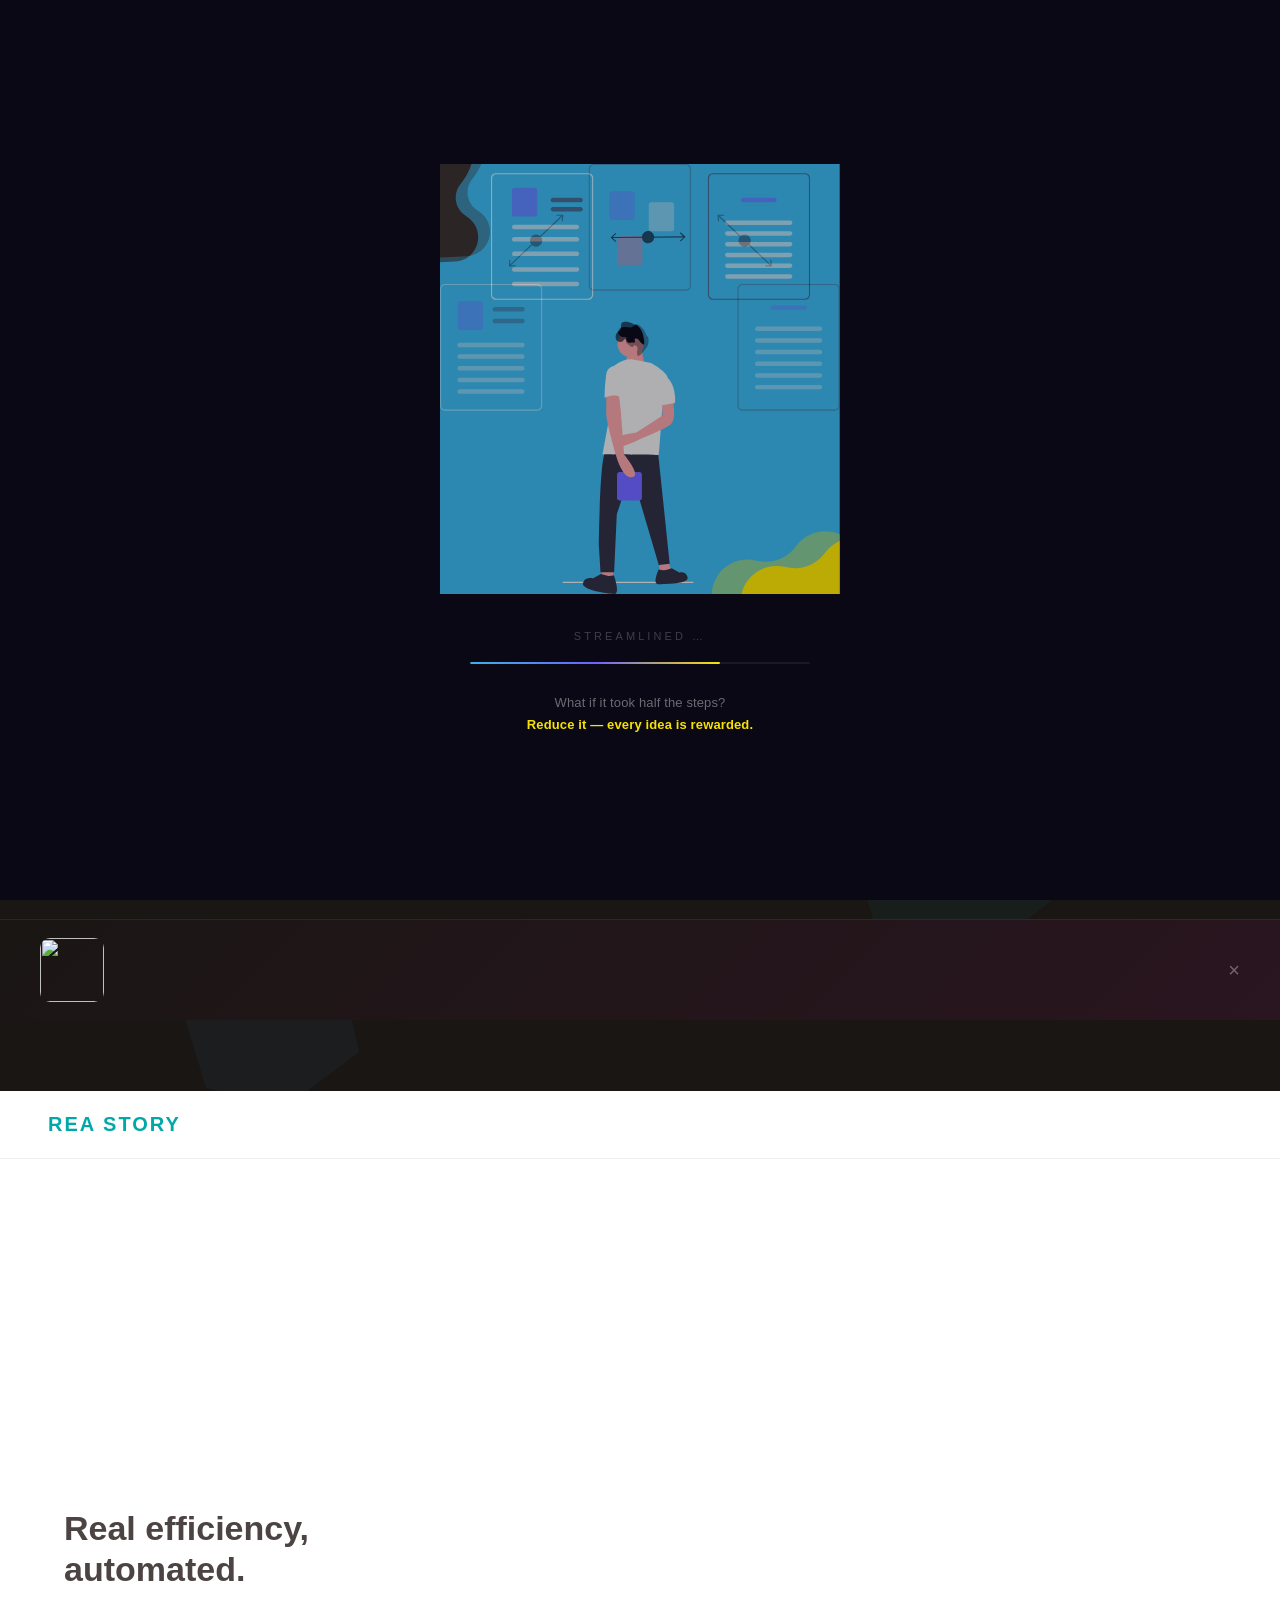
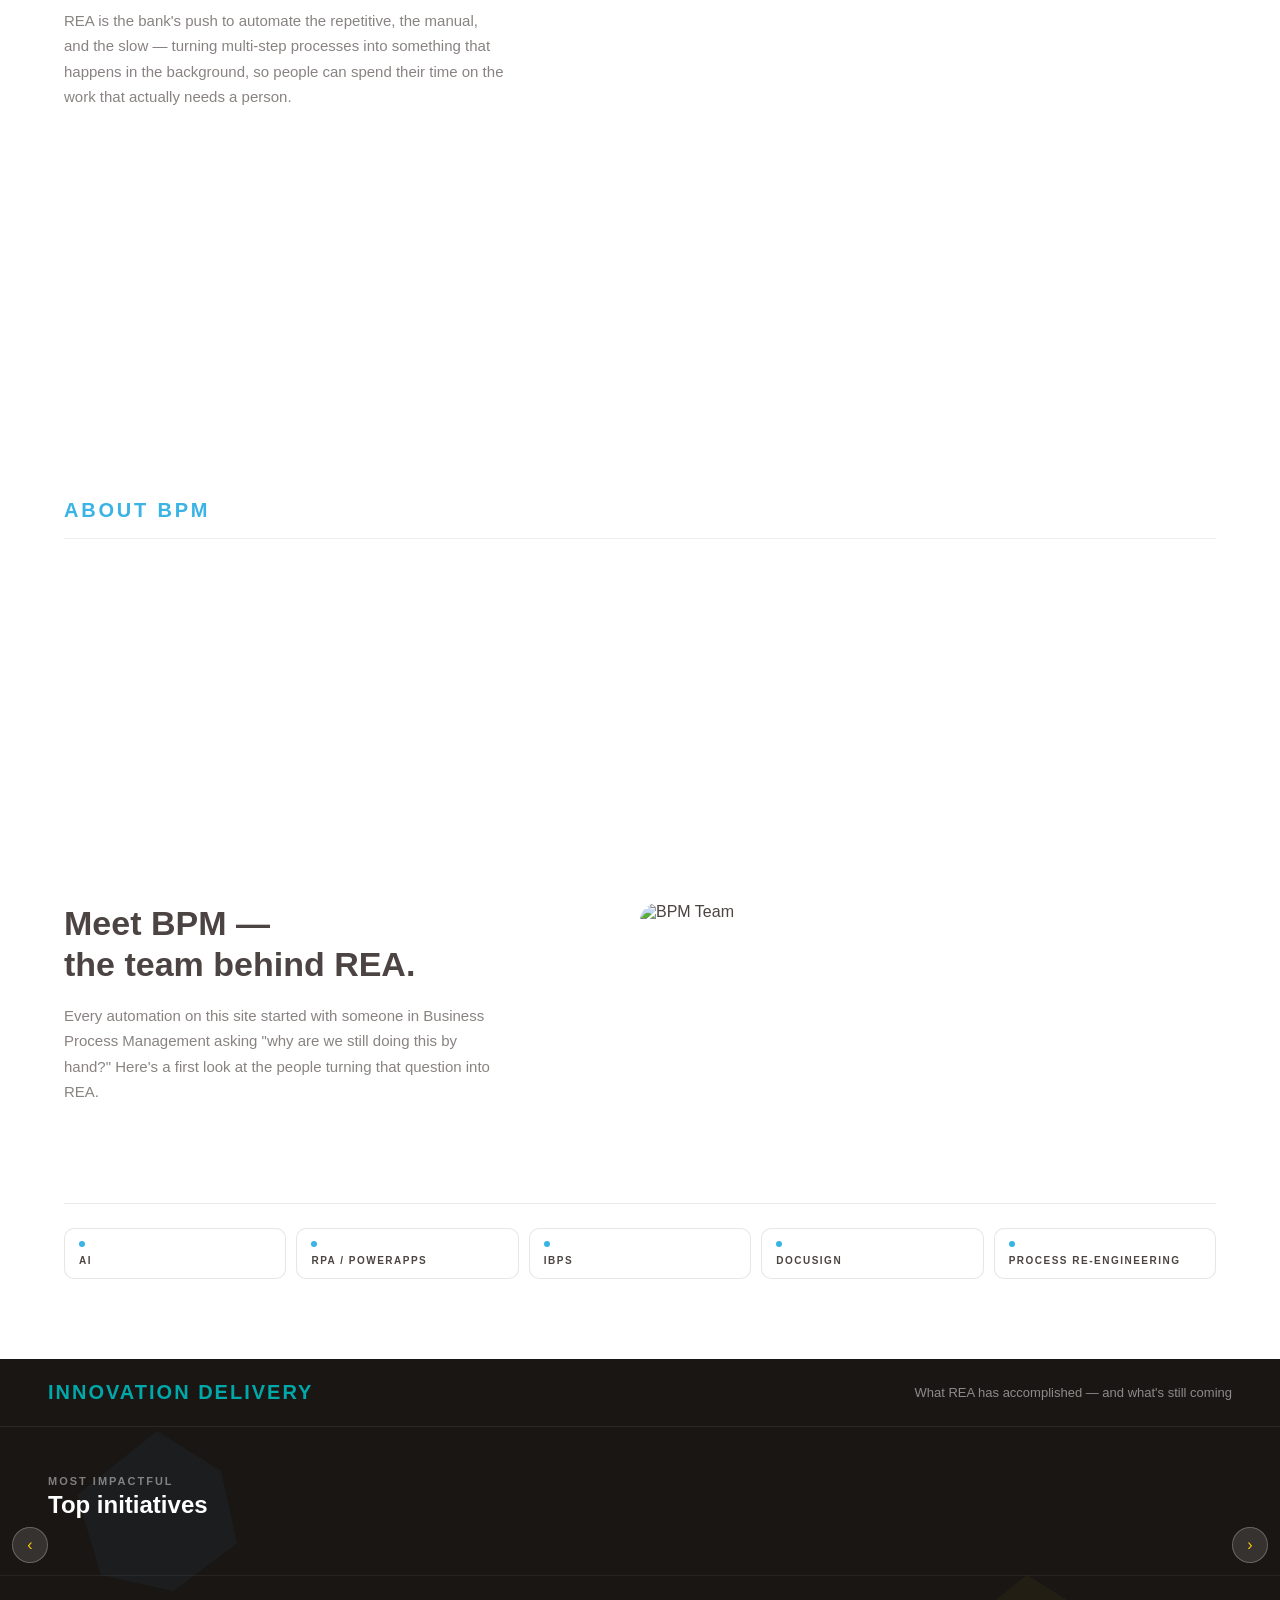
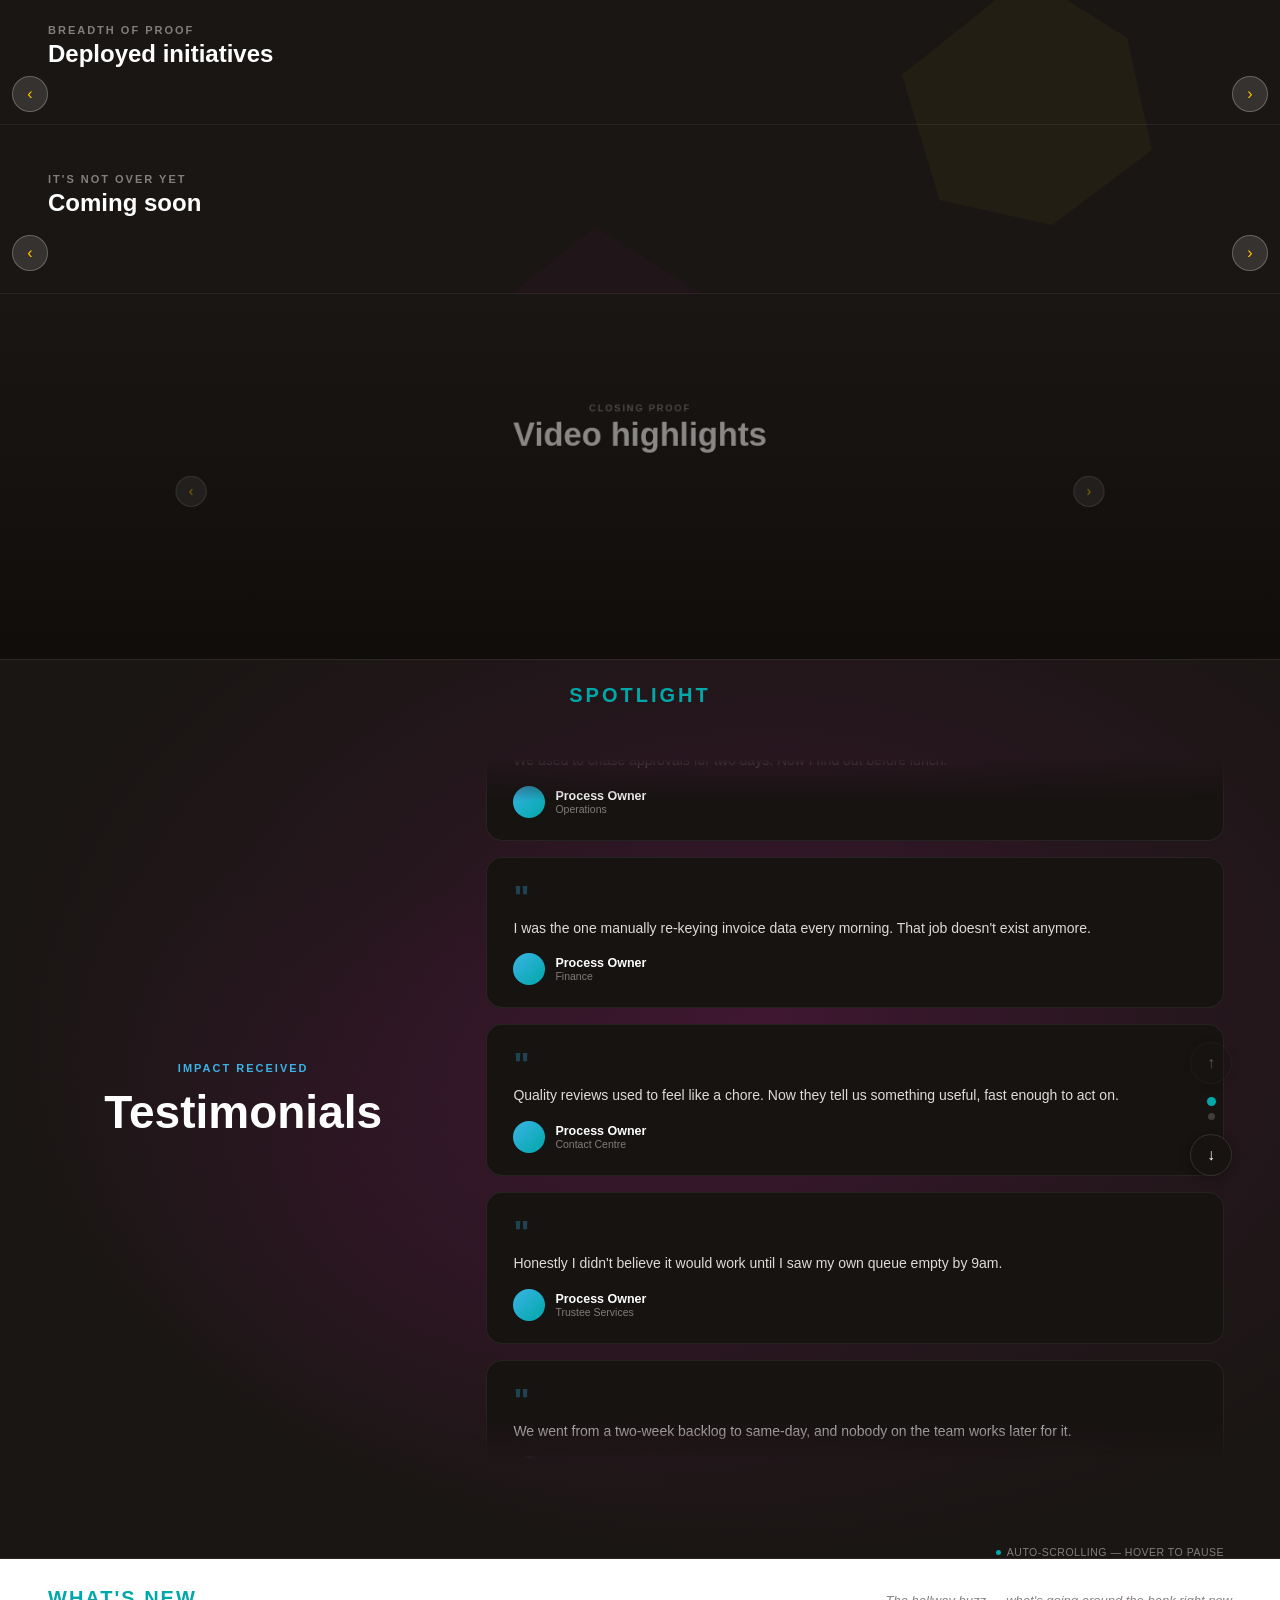
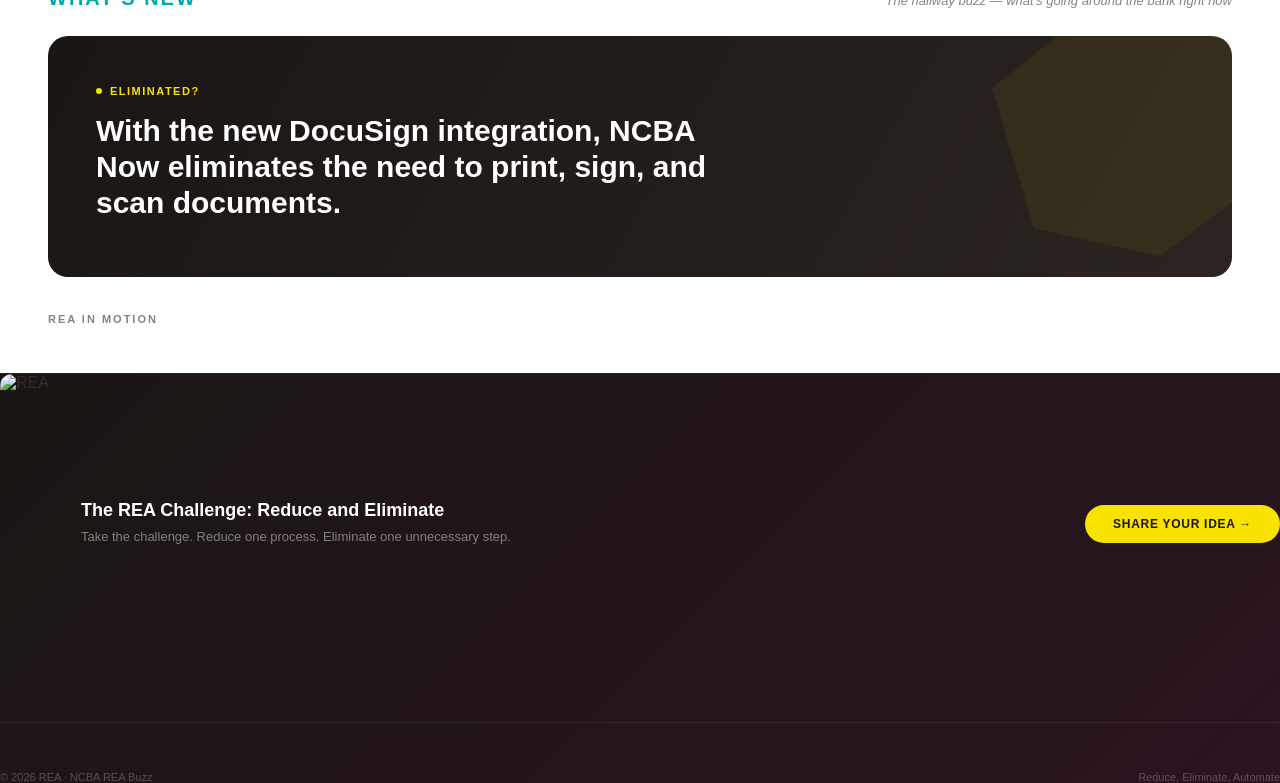
==== commit 25894f50: "Added Nexus link" ====
--- a/index.html
+++ b/index.html
@@ -159,7 +159,7 @@
               processes around you. What can be shortened? What can be removed completely?
             </p>
             <div class="storyhub-banner-actions">
-              <button class="dash-btn">Share</button>
+              <button class="dash-btn" onclick="window.open('https://apps.powerapps.com/play/e/7a3eb501-64ec-ed0a-adcb-23e9d3acc947/a/40c8c956-cde8-4a50-93df-ff36cc1200c9?hidenavbar=true', '_blank')">Share</button>
             </div>
           </div>
         </div>
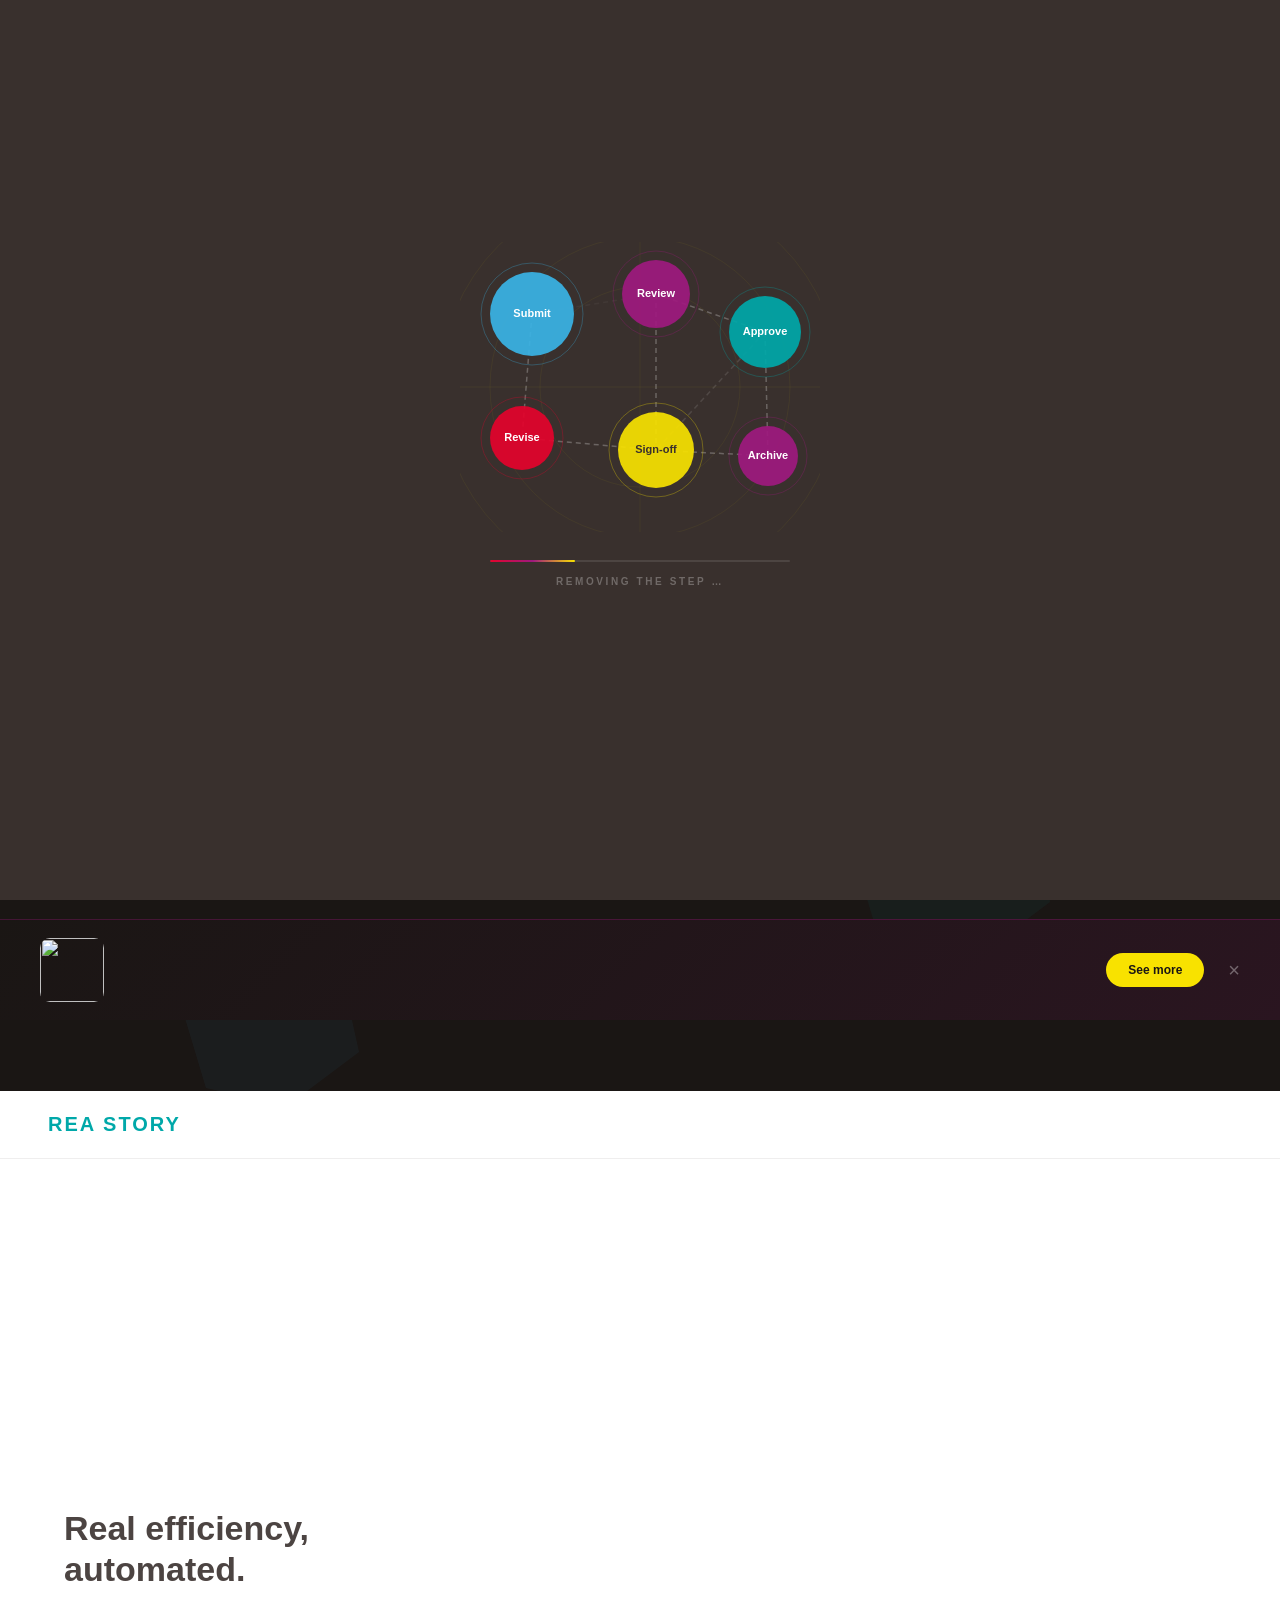
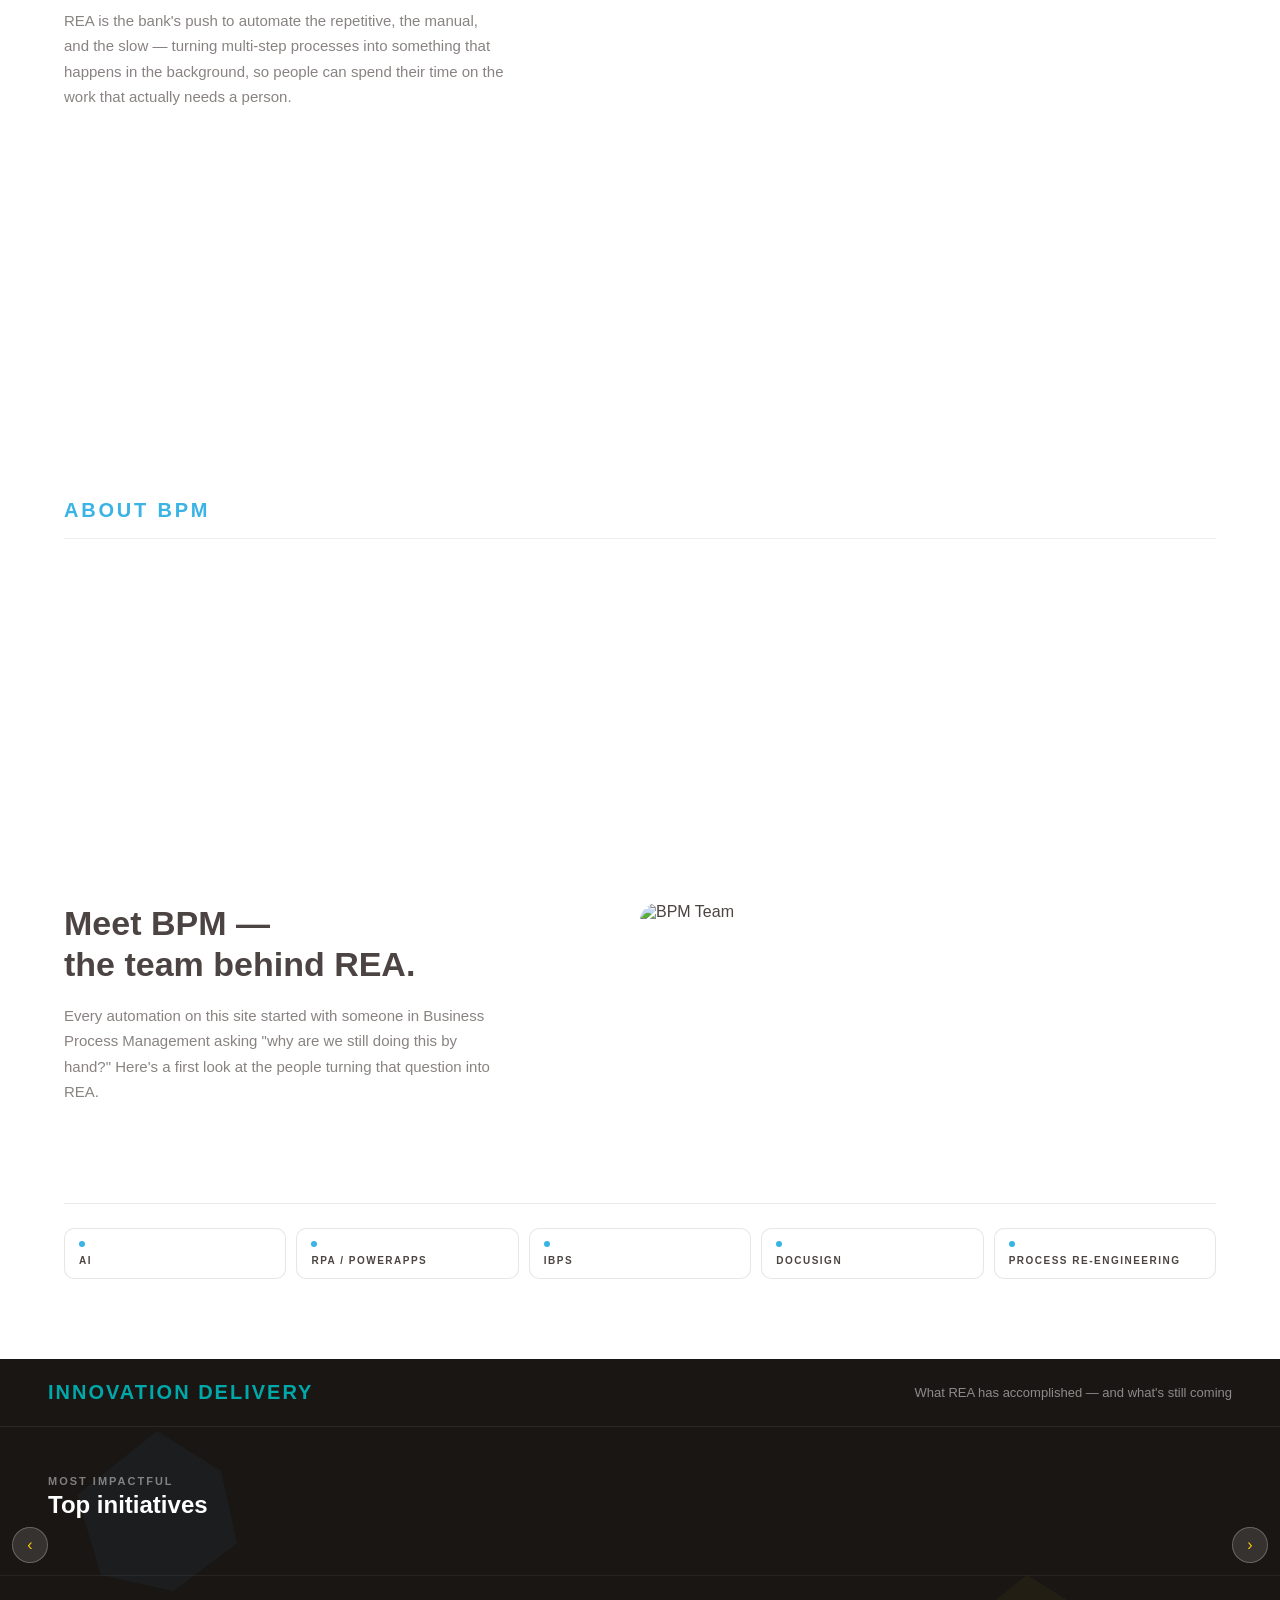
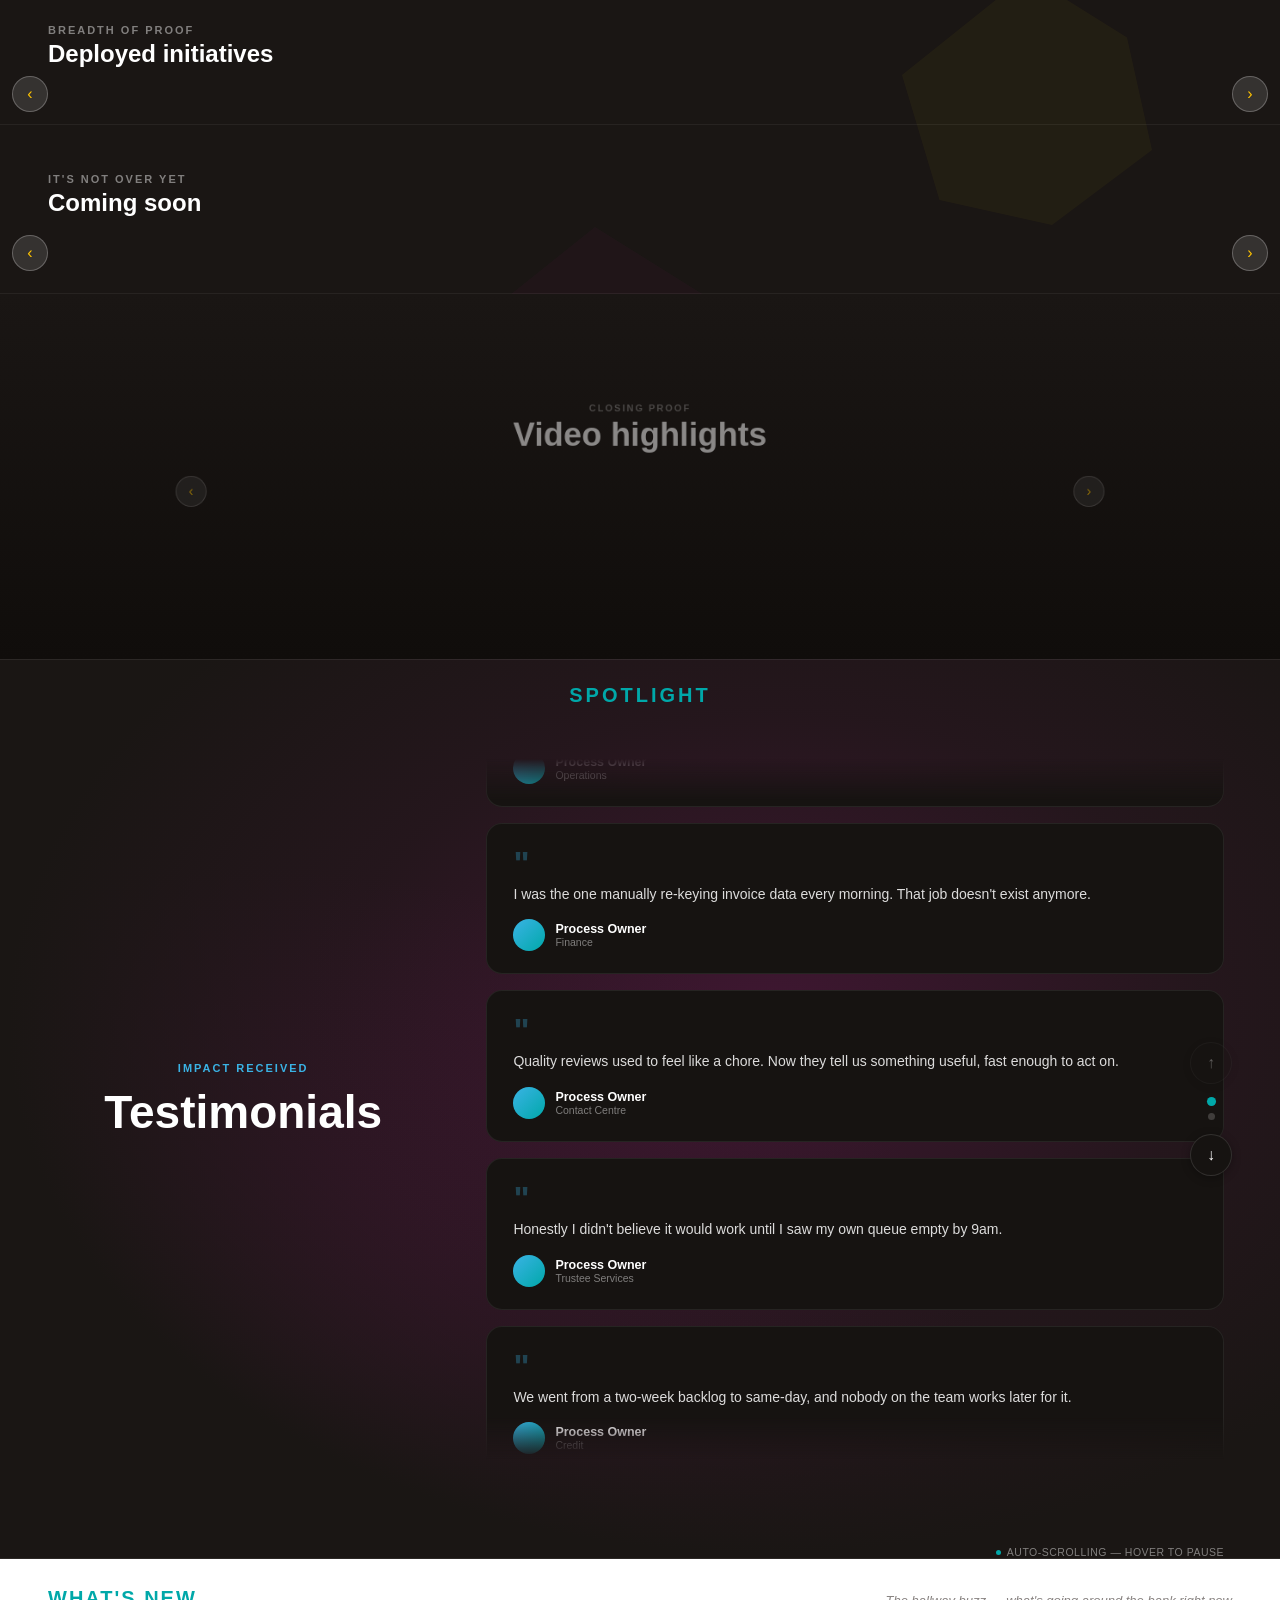
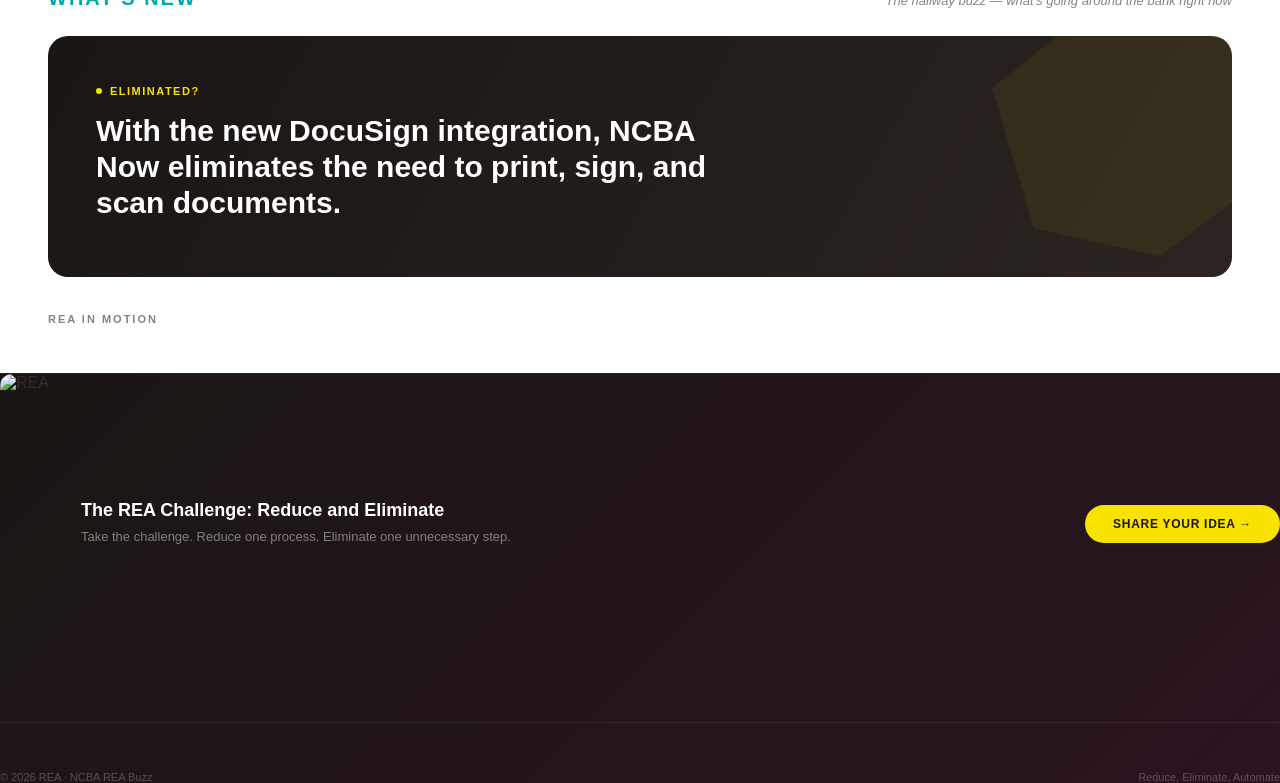
==== commit dafd35fe: "Campaigns" ====
--- a/index.html
+++ b/index.html
@@ -607,7 +607,7 @@
     <img id="cp-teaser-img" class="cp-teaser-img" src="" alt="" />
     <div id="cp-teaser-label" class="cp-teaser-label"></div>
     <div id="cp-teaser-text" class="cp-teaser-text"></div>
-    <!-- <a id="cp-teaser-cta" class="cp-teaser-cta" href="#">Learn more →</a> -->
+    <a id="cp-teaser-cta" class="cp-teaser-cta" href="#">Learn more →</a>
   </div>
 
   <!-- Exit-intent banner (slides up from bottom) -->
@@ -618,7 +618,7 @@
       <div id="cp-exit-headline" class="cp-exit-headline"></div>
       <div id="cp-exit-sub" class="cp-exit-sub"></div>
     </div>
-    <!-- <button id="cp-exit-cta" class="cp-exit-cta" onclick="dismissExitBanner()">See more</button> -->
+    <button id="cp-exit-cta" class="cp-exit-cta" onclick="dismissExitBanner()">See more</button>
     <button class="cp-dismiss-x" onclick="dismissExitBanner()">×</button>
   </div>
 
@@ -642,7 +642,7 @@
       <div id="cp-ad-label" class="cp-ad-label"></div>
       <div id="cp-ad-title" class="cp-ad-title"></div>
       <div id="cp-ad-body" class="cp-ad-desc"></div>
-      <!-- <a id="cp-ad-cta" class="cp-ad-cta" href="#" onclick="closeAdModal()">Share →</a> -->
+      <a id="cp-ad-cta" class="cp-ad-cta" href="#" onclick="closeAdModal()">Share →</a>
     </div>
   </div>
 
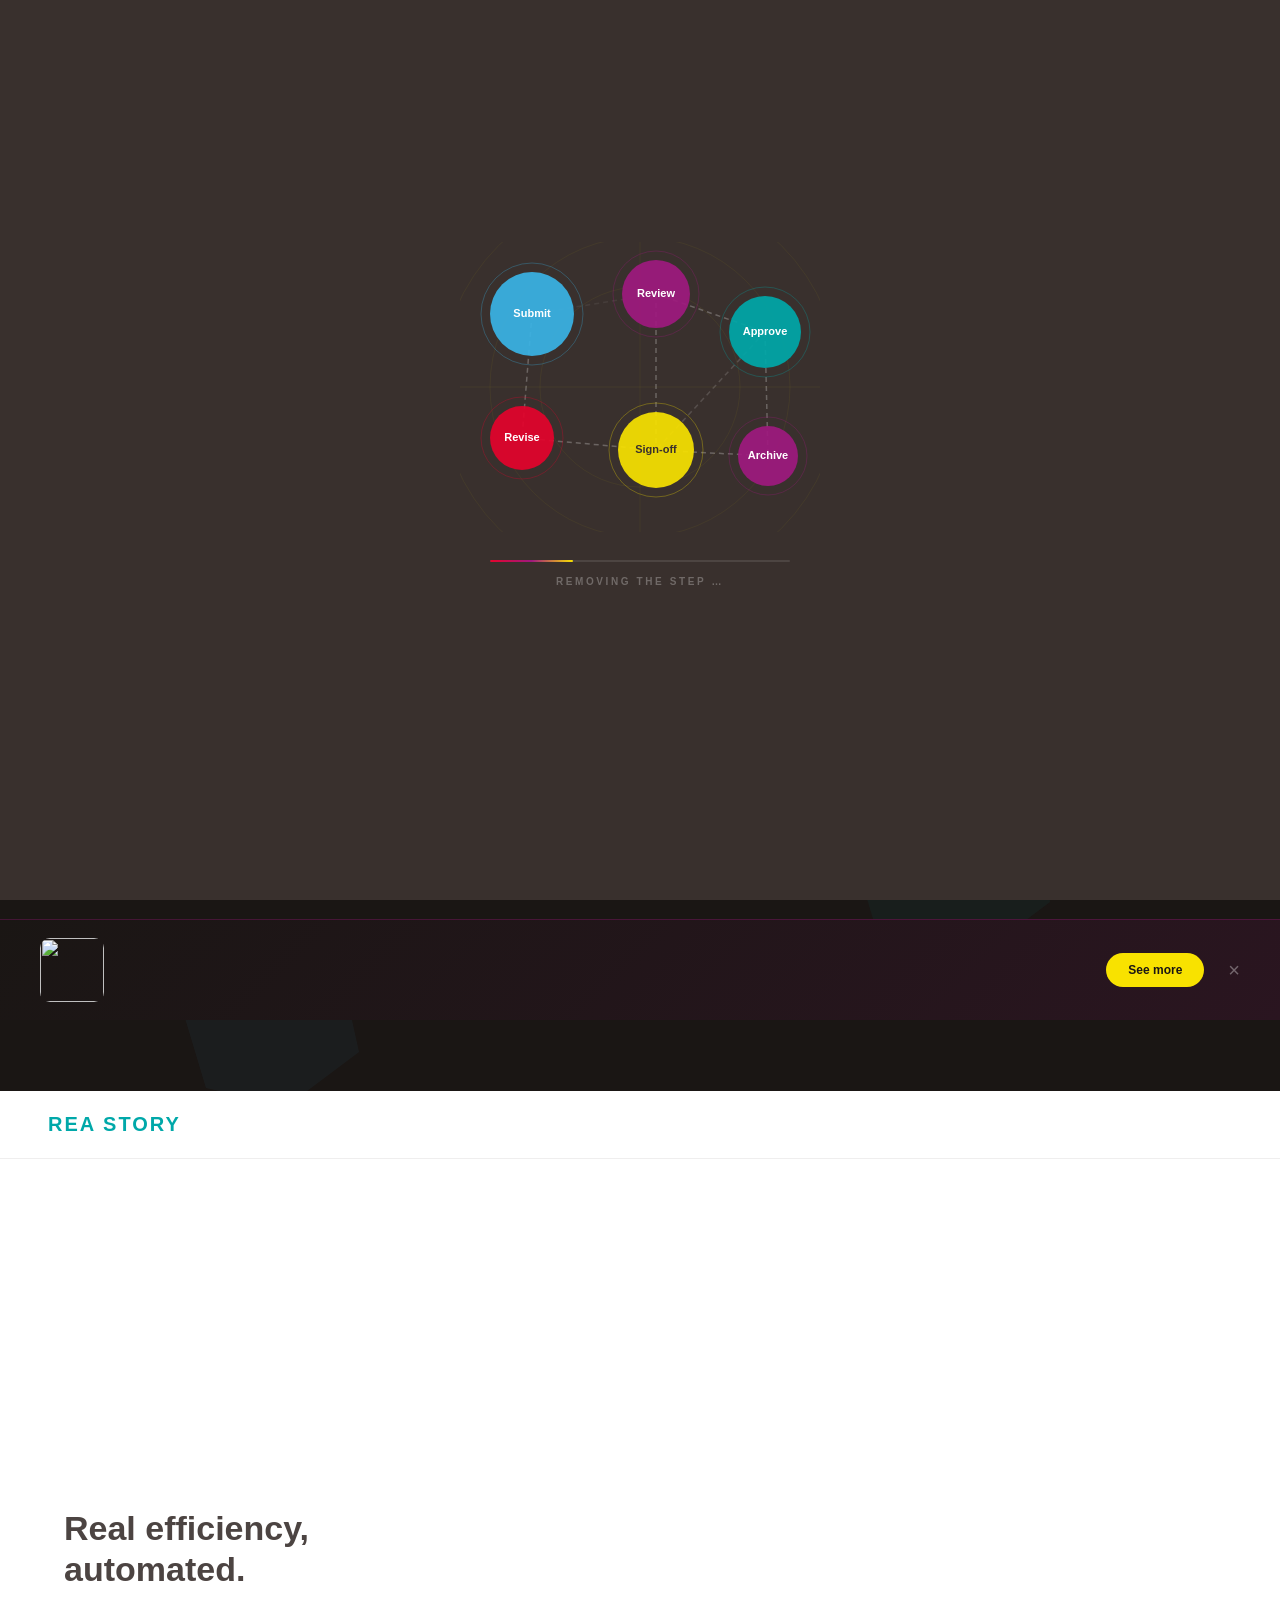
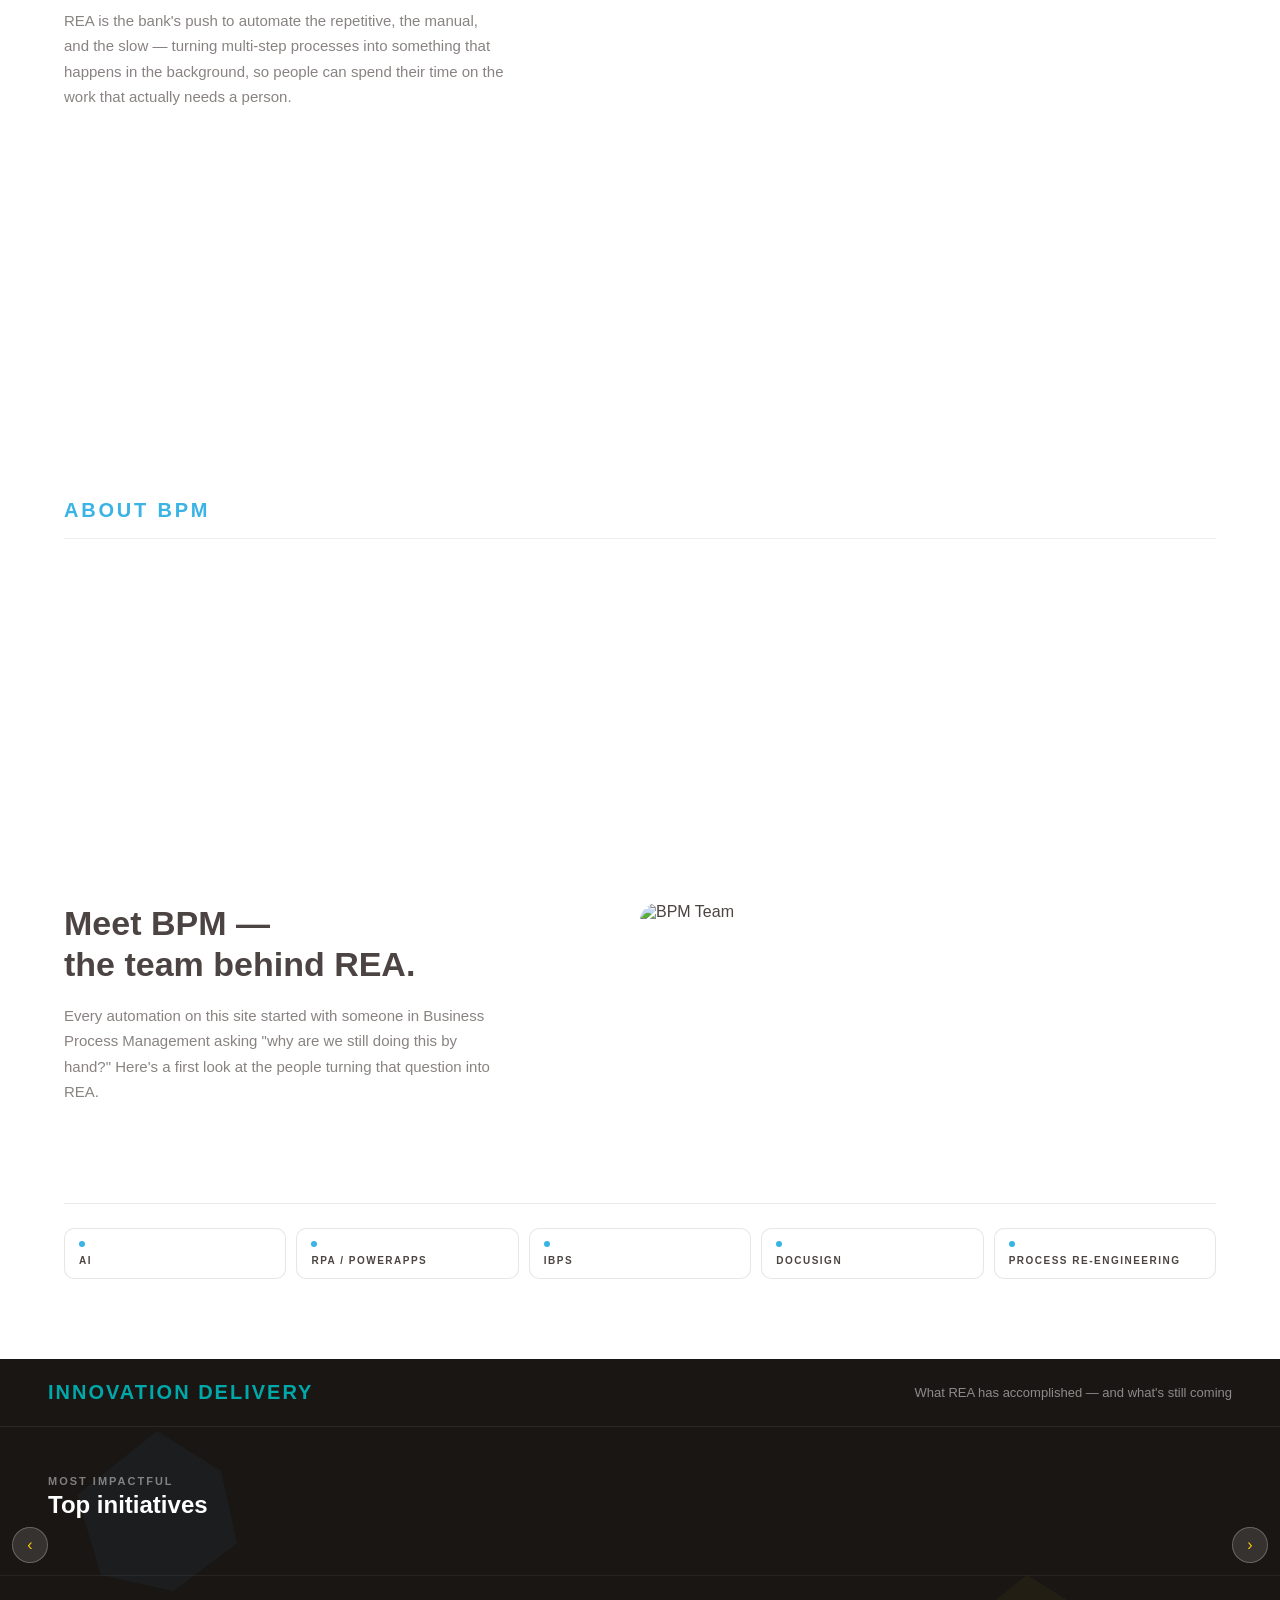
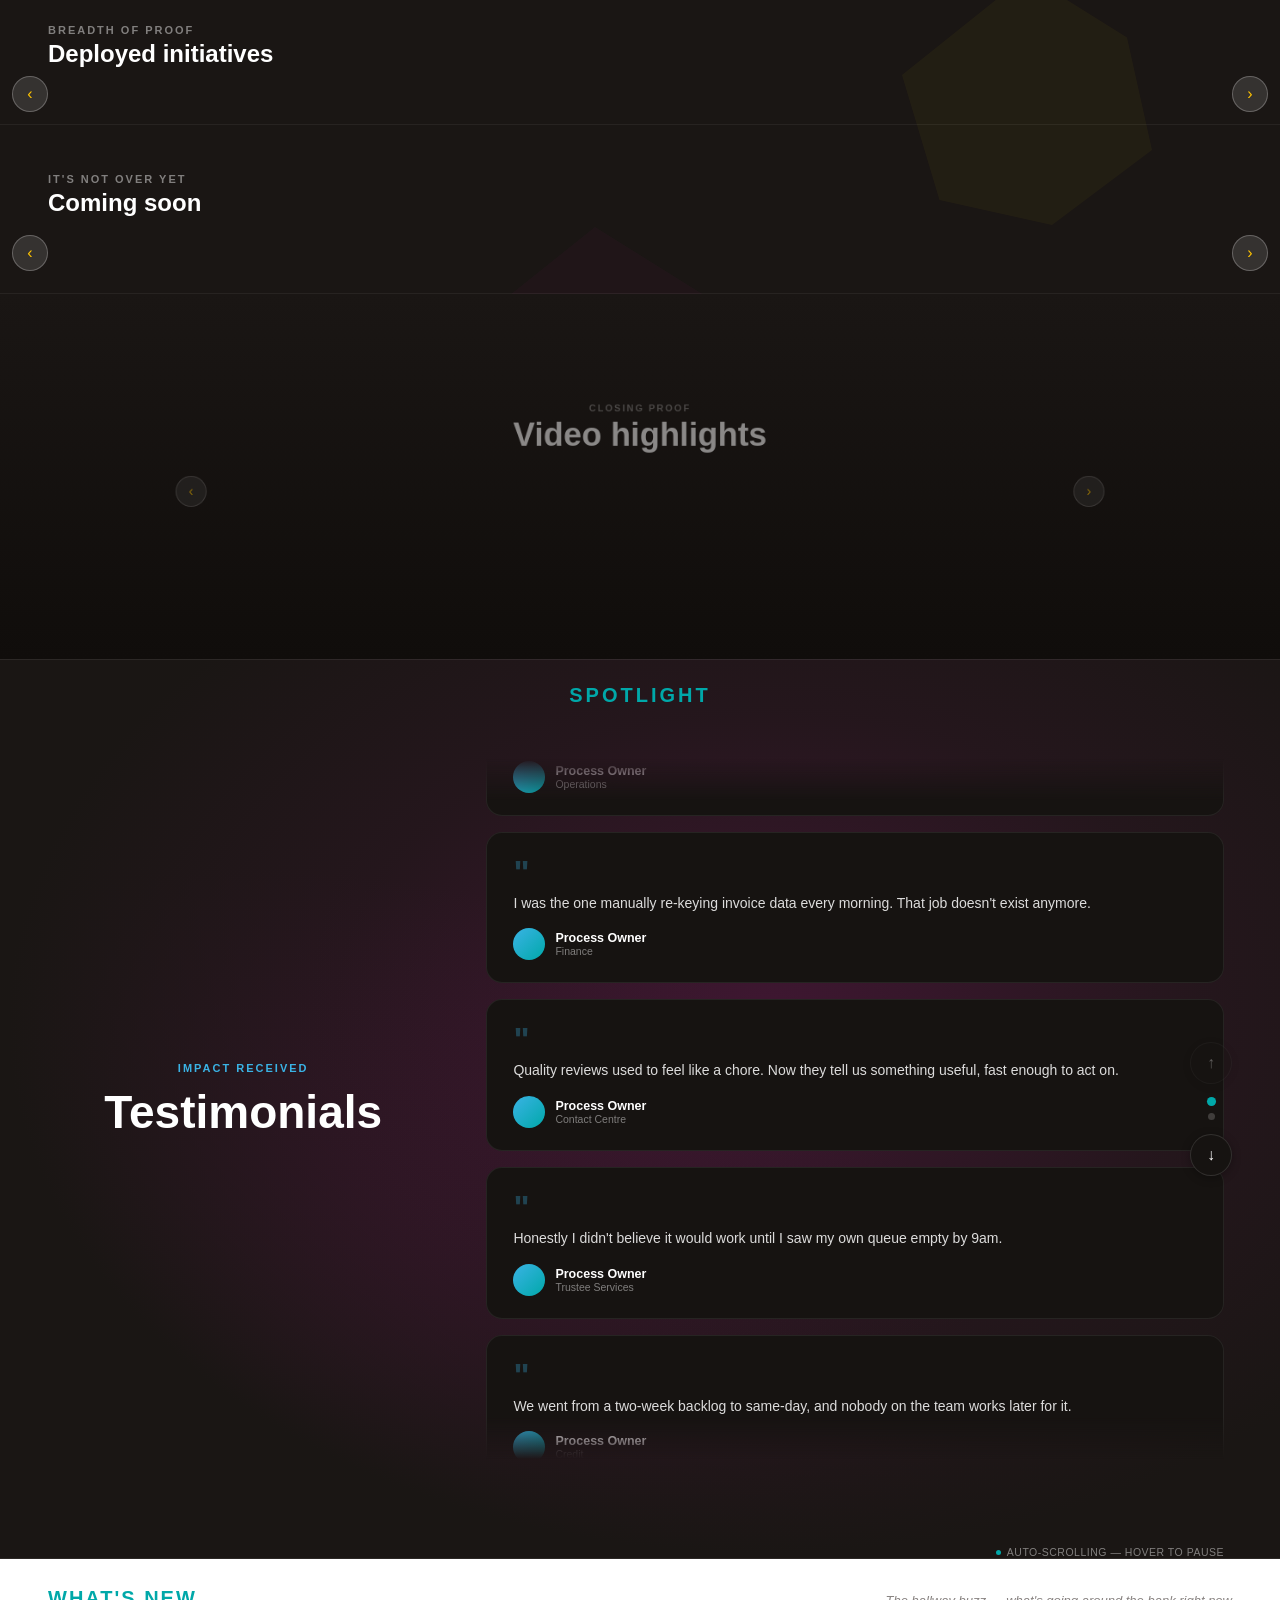
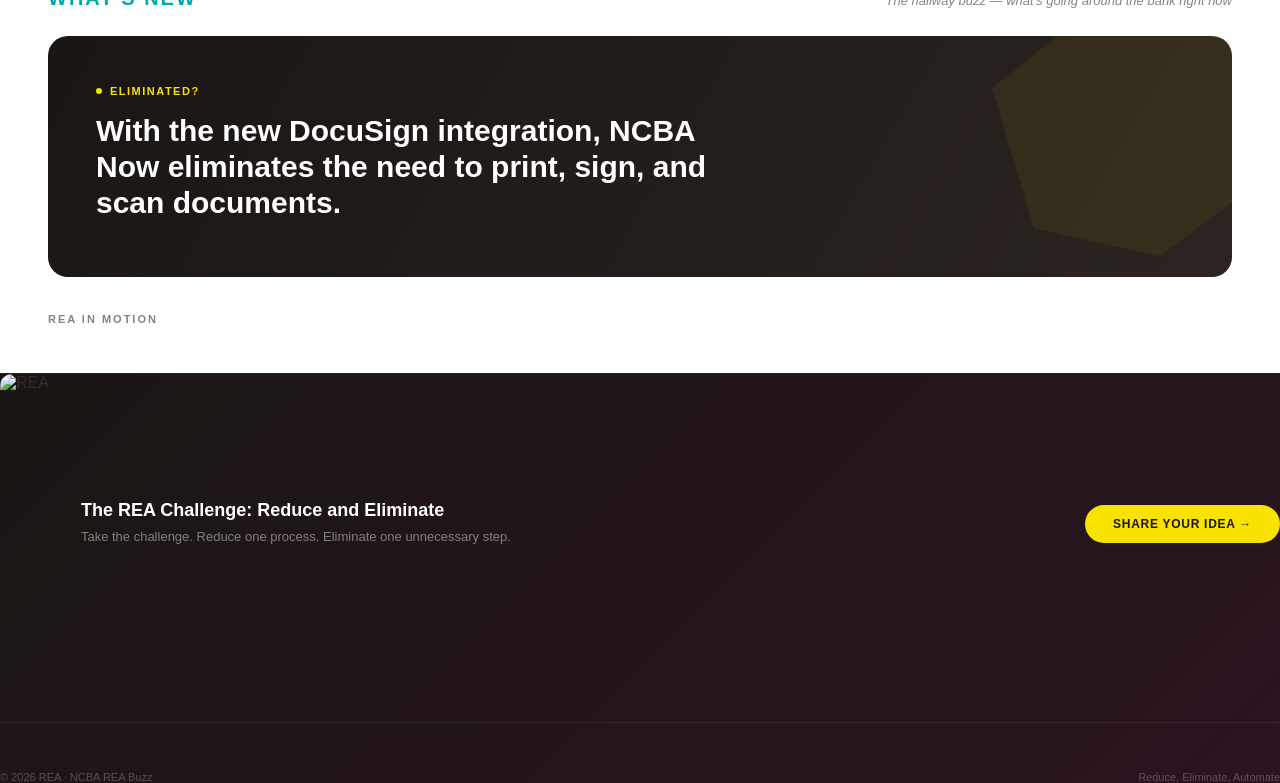
==== commit 3d543f4f: "Nexus link embedded" ====
--- a/index.html
+++ b/index.html
@@ -642,7 +642,7 @@
       <div id="cp-ad-label" class="cp-ad-label"></div>
       <div id="cp-ad-title" class="cp-ad-title"></div>
       <div id="cp-ad-body" class="cp-ad-desc"></div>
-      <a id="cp-ad-cta" class="cp-ad-cta" href="#" onclick="closeAdModal()">Share →</a>
+      <a id="cp-ad-cta" class="cp-ad-cta" href="https://apps.powerapps.com/play/e/7a3eb501-64ec-ed0a-adcb-23e9d3acc947/a/40c8c956-cde8-4a50-93df-ff36cc1200c9?hidenavbar=true" onclick="closeAdModal()">Share →</a>
     </div>
   </div>
 
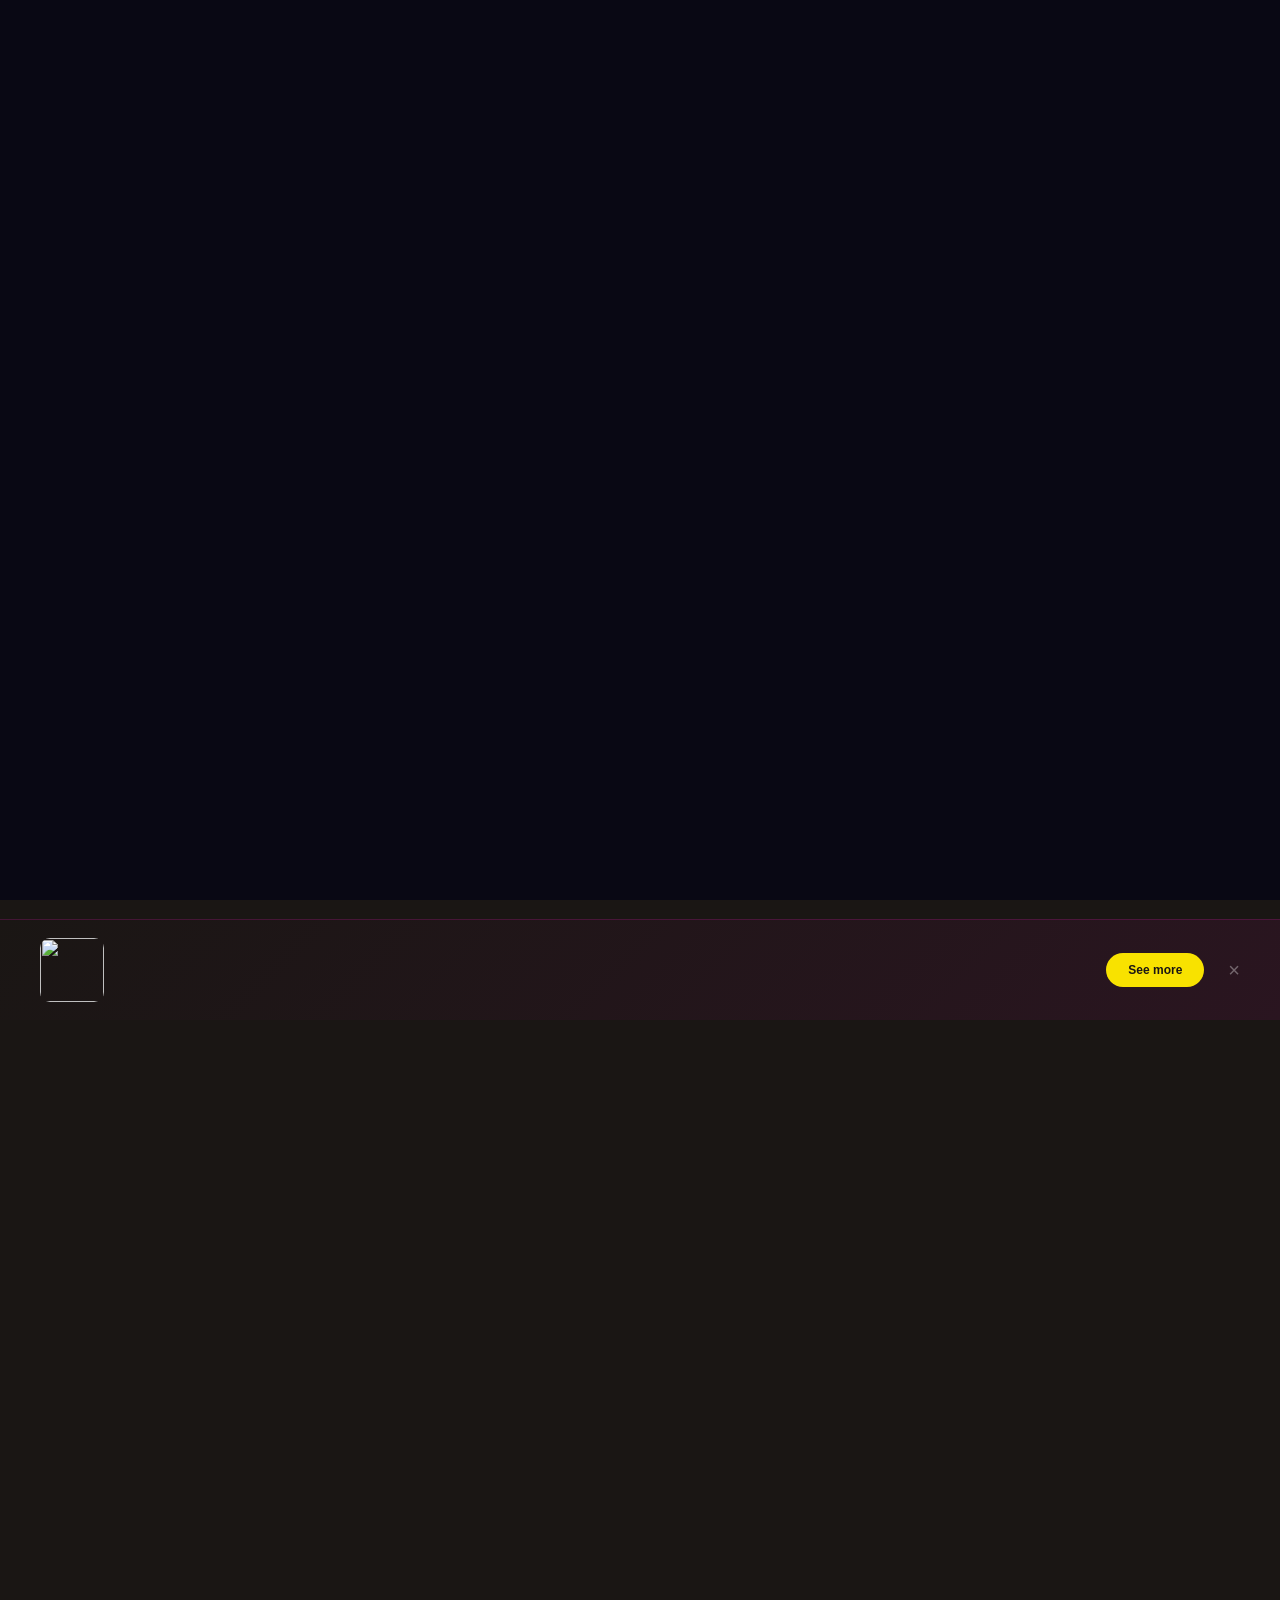
==== commit b6fb9a3e: "User Sign in add" ====
--- a/index.html
+++ b/index.html
@@ -32,7 +32,10 @@
         <span class="masternav-dashboard-dot"></span>
         Dashboard
       </a>
-
+      <div class="masternav-user" id="nav-user">
+        <span id="nav-user-name"></span>
+        <button onclick="signOutUser()" class="nav-signout-btn">Sign out</button>
+      </div>
     </div>
   </nav>
 
@@ -159,7 +162,8 @@
               processes around you. What can be shortened? What can be removed completely?
             </p>
             <div class="storyhub-banner-actions">
-              <button class="dash-btn" onclick="window.open('https://apps.powerapps.com/play/e/7a3eb501-64ec-ed0a-adcb-23e9d3acc947/a/40c8c956-cde8-4a50-93df-ff36cc1200c9?hidenavbar=true', '_blank')">Share</button>
+              <button class="dash-btn"
+                onclick="window.open('https://apps.powerapps.com/play/e/7a3eb501-64ec-ed0a-adcb-23e9d3acc947/a/40c8c956-cde8-4a50-93df-ff36cc1200c9?hidenavbar=true', '_blank')">Share</button>
             </div>
           </div>
         </div>
@@ -642,7 +646,9 @@
       <div id="cp-ad-label" class="cp-ad-label"></div>
       <div id="cp-ad-title" class="cp-ad-title"></div>
       <div id="cp-ad-body" class="cp-ad-desc"></div>
-      <a id="cp-ad-cta" class="cp-ad-cta" href="https://apps.powerapps.com/play/e/7a3eb501-64ec-ed0a-adcb-23e9d3acc947/a/40c8c956-cde8-4a50-93df-ff36cc1200c9?hidenavbar=true" onclick="closeAdModal()">Share →</a>
+      <a id="cp-ad-cta" class="cp-ad-cta"
+        href="https://apps.powerapps.com/play/e/7a3eb501-64ec-ed0a-adcb-23e9d3acc947/a/40c8c956-cde8-4a50-93df-ff36cc1200c9?hidenavbar=true"
+        onclick="closeAdModal()">Share →</a>
     </div>
   </div>
 
--- a/styles.css
+++ b/styles.css
@@ -4826,4 +4826,20 @@
 
 .cp-ad-cta:hover {
   background: #fff;
+}
+
+/* Page is invisible until auth confirms — prevents flash of content */
+body:not(.auth-ready) .page-section,
+body:not(.auth-ready) nav.masternav,
+body:not(.auth-ready) .site-footer {
+  visibility: hidden;
+}
+
+/* Loading state while auth is resolving */
+body:not(.auth-ready)::before {
+  content: "";
+  position: fixed;
+  inset: 0;
+  background: #1a1614;
+  z-index: 9998;
 }
